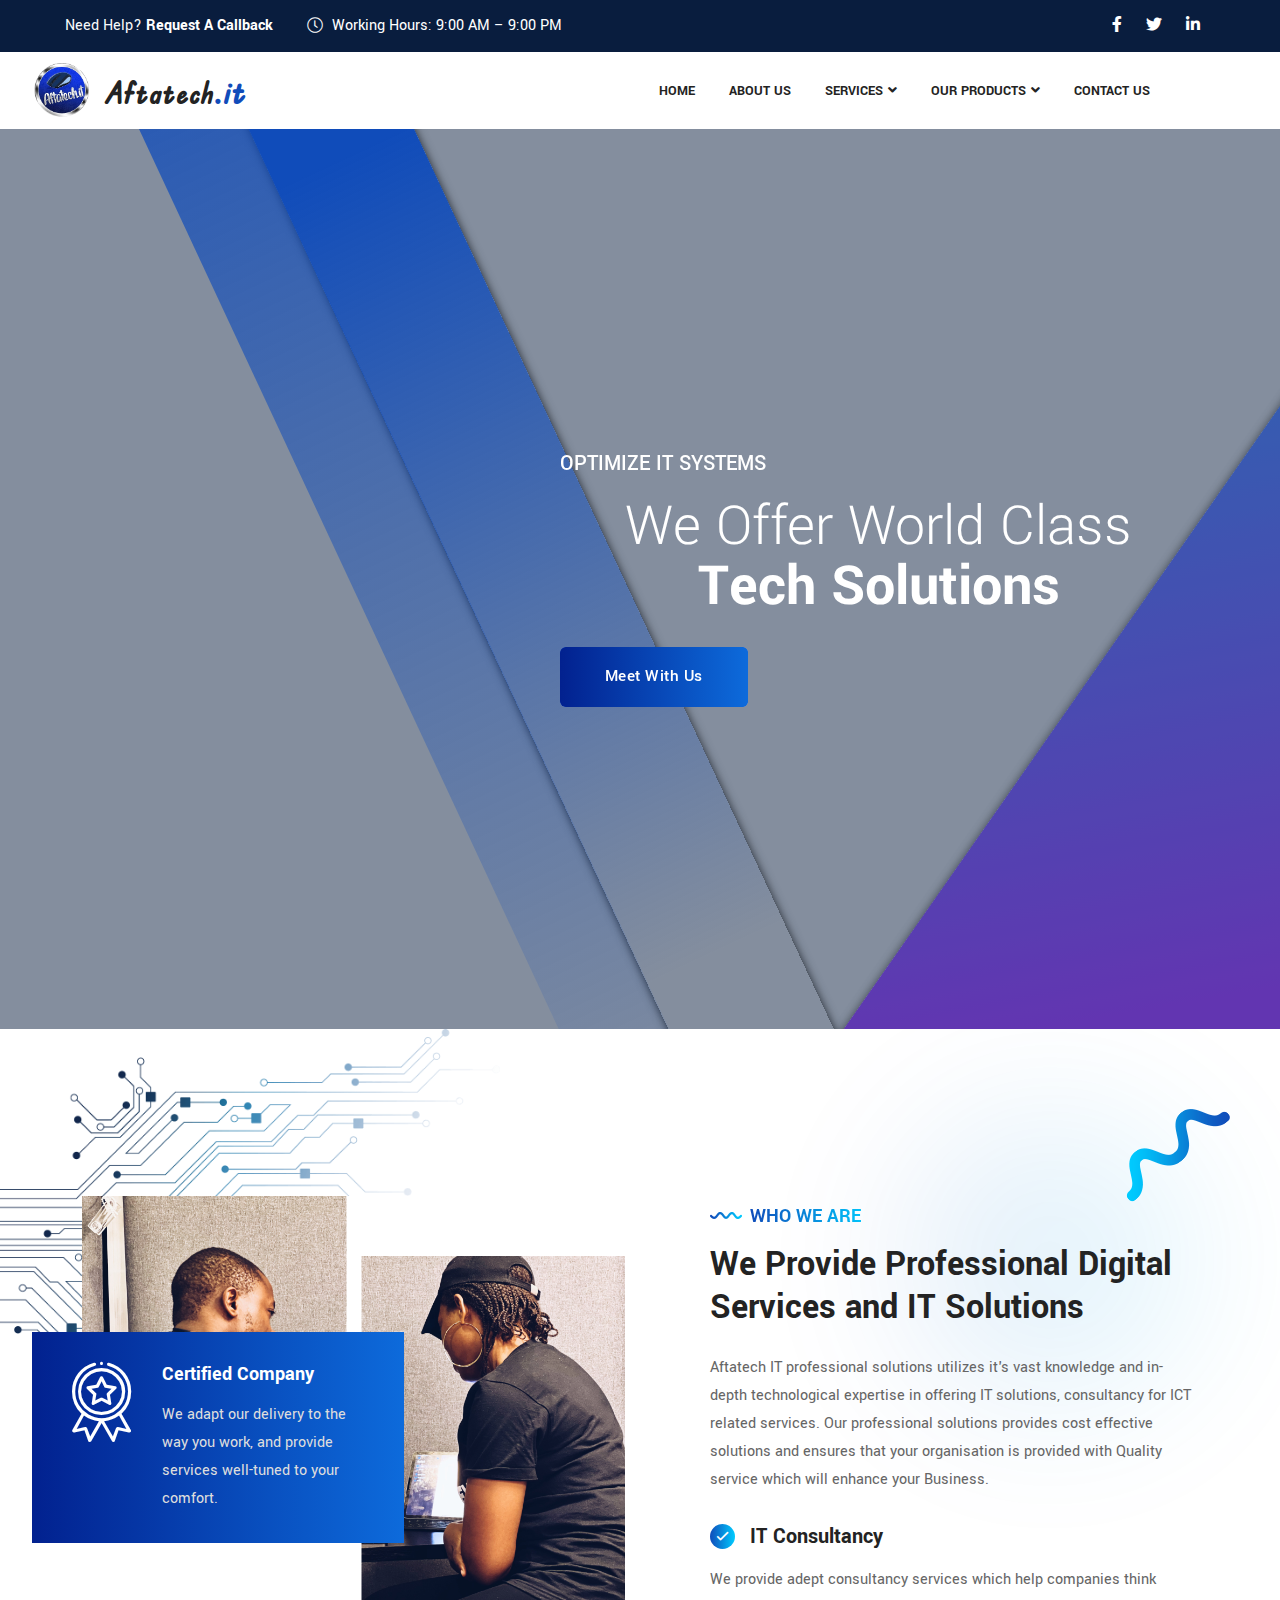
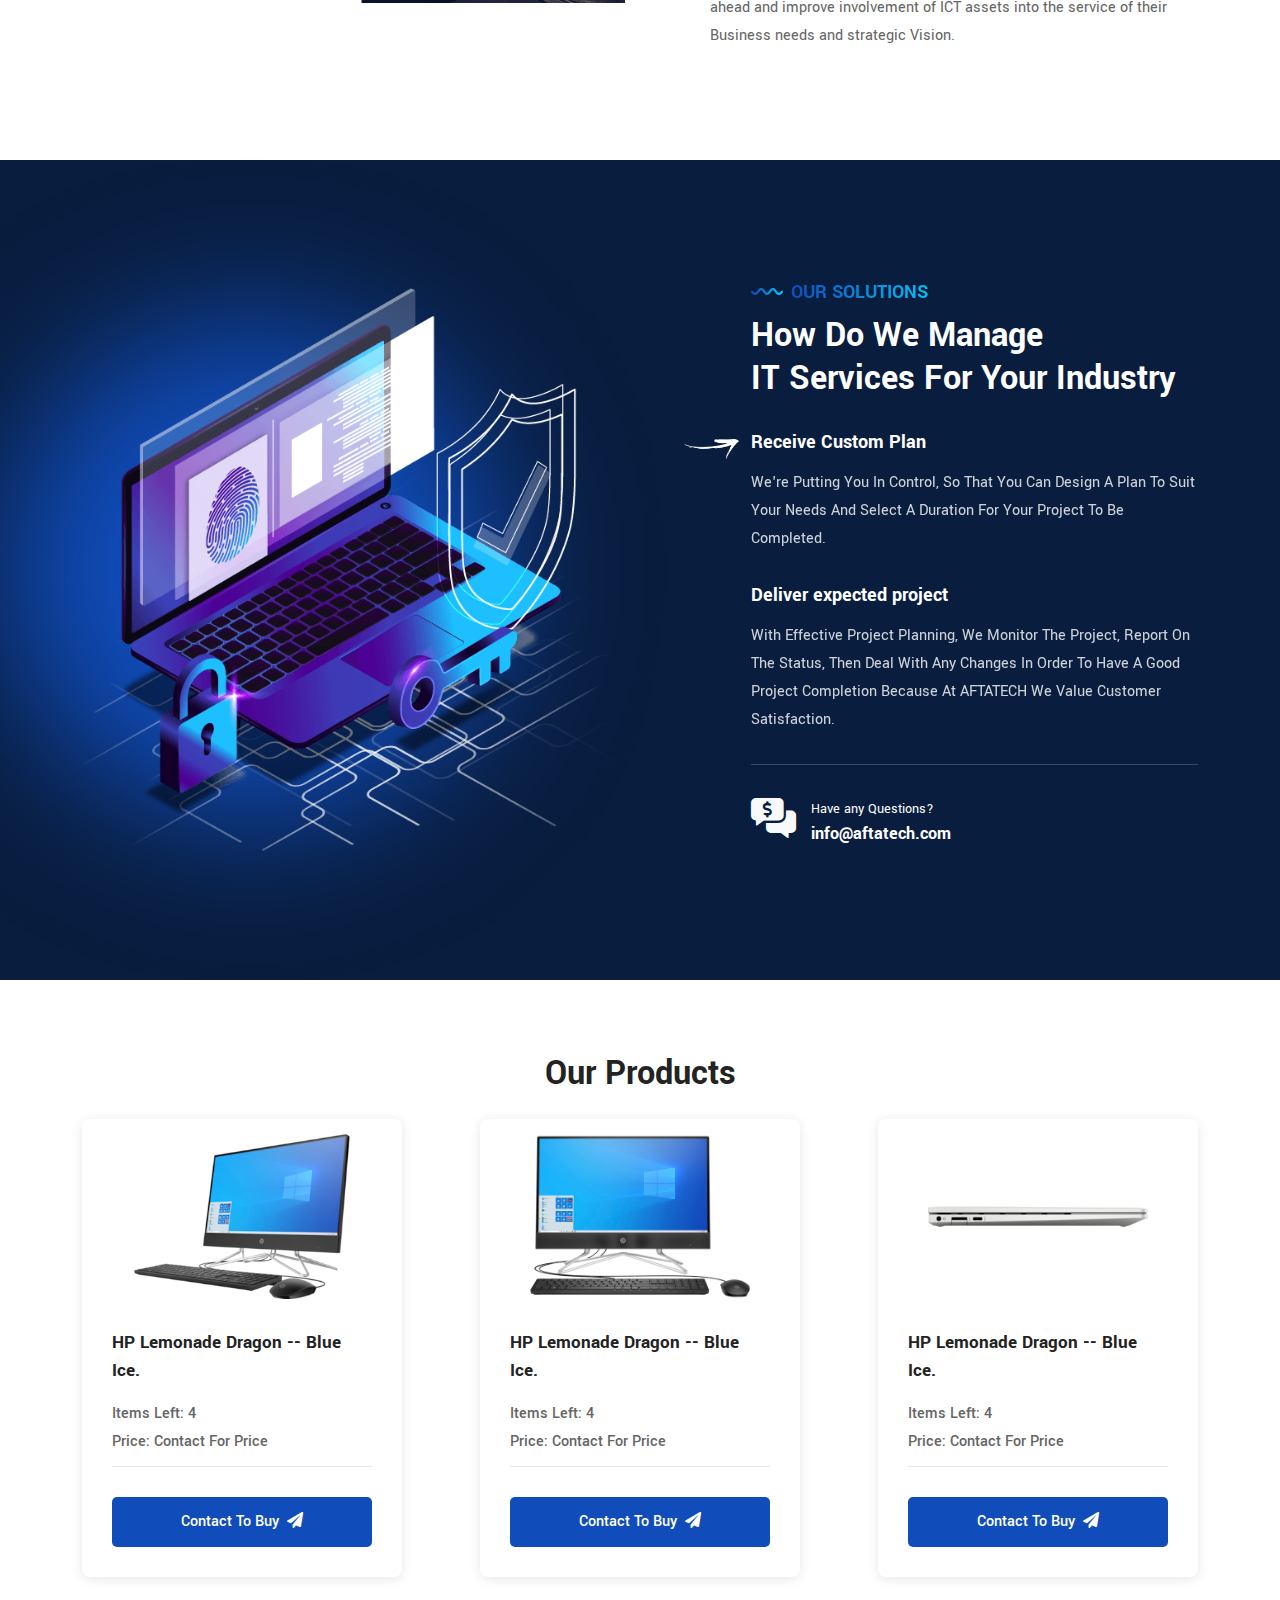
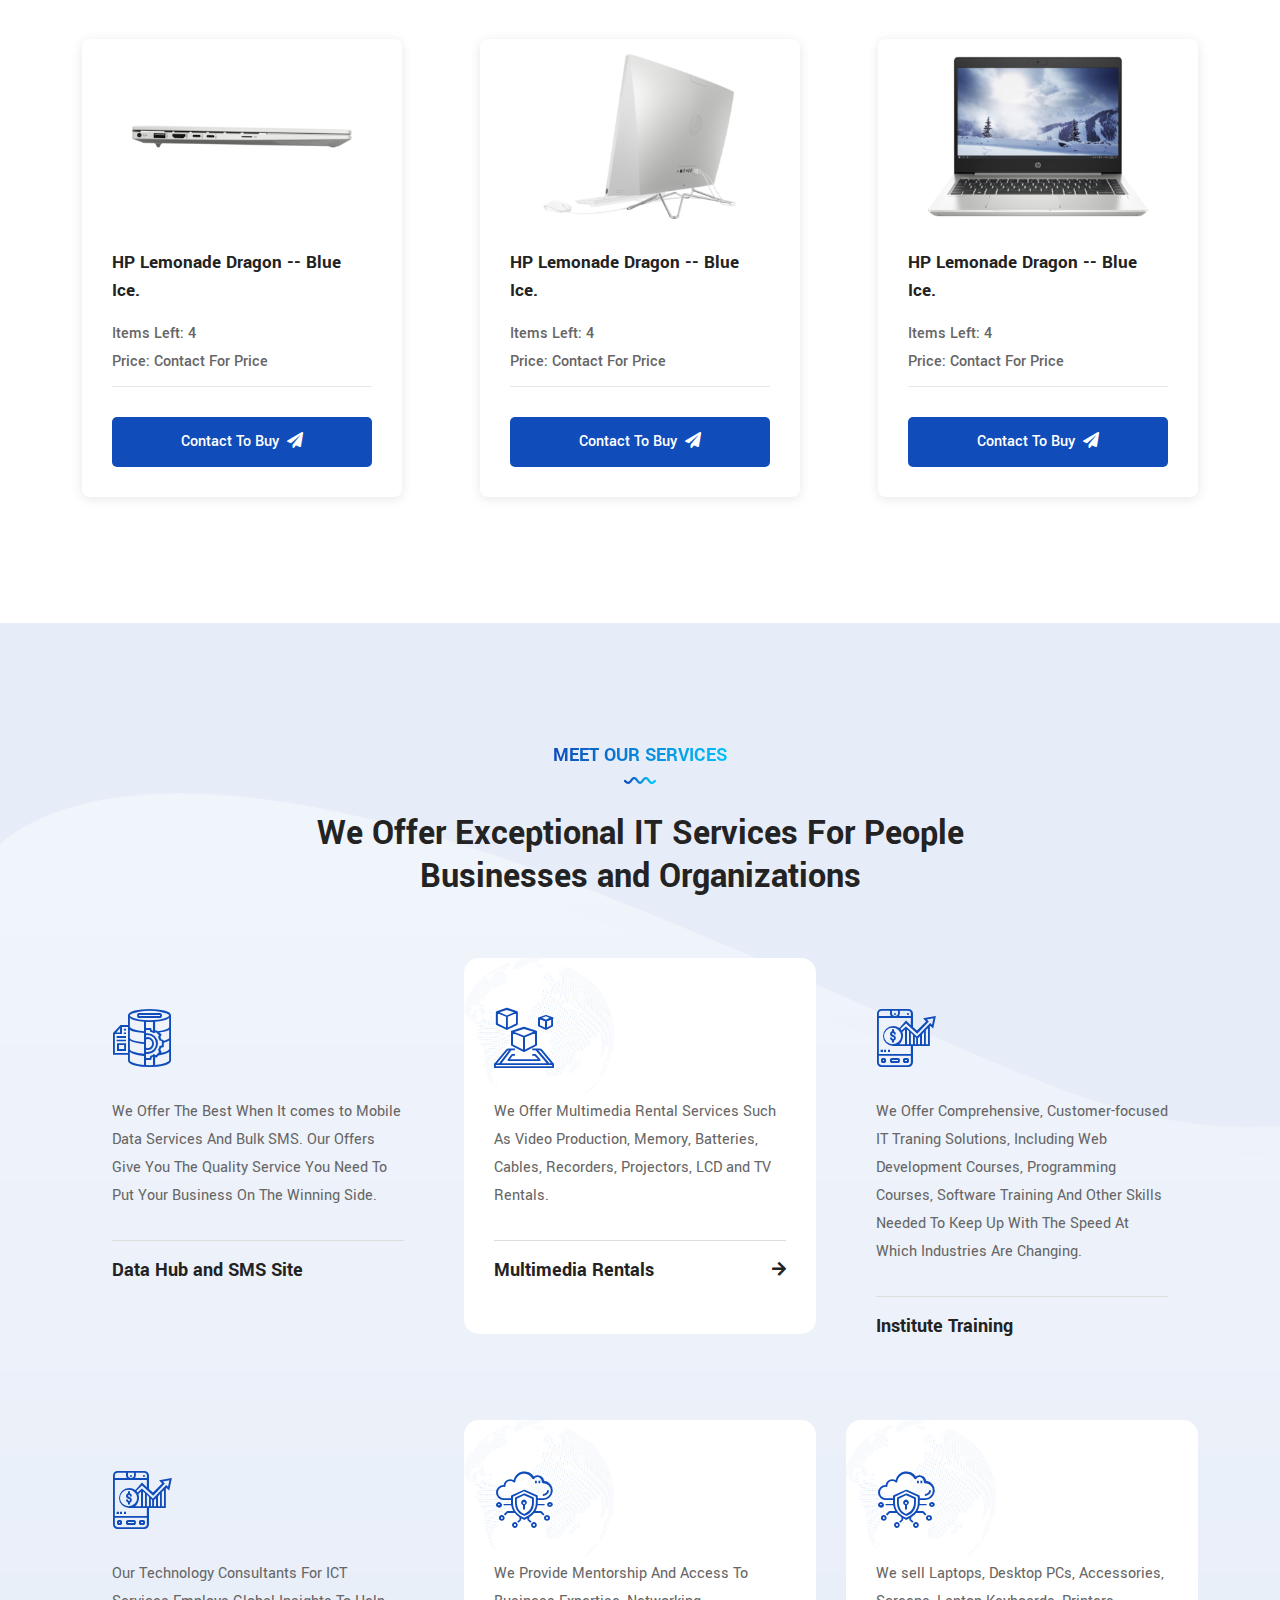
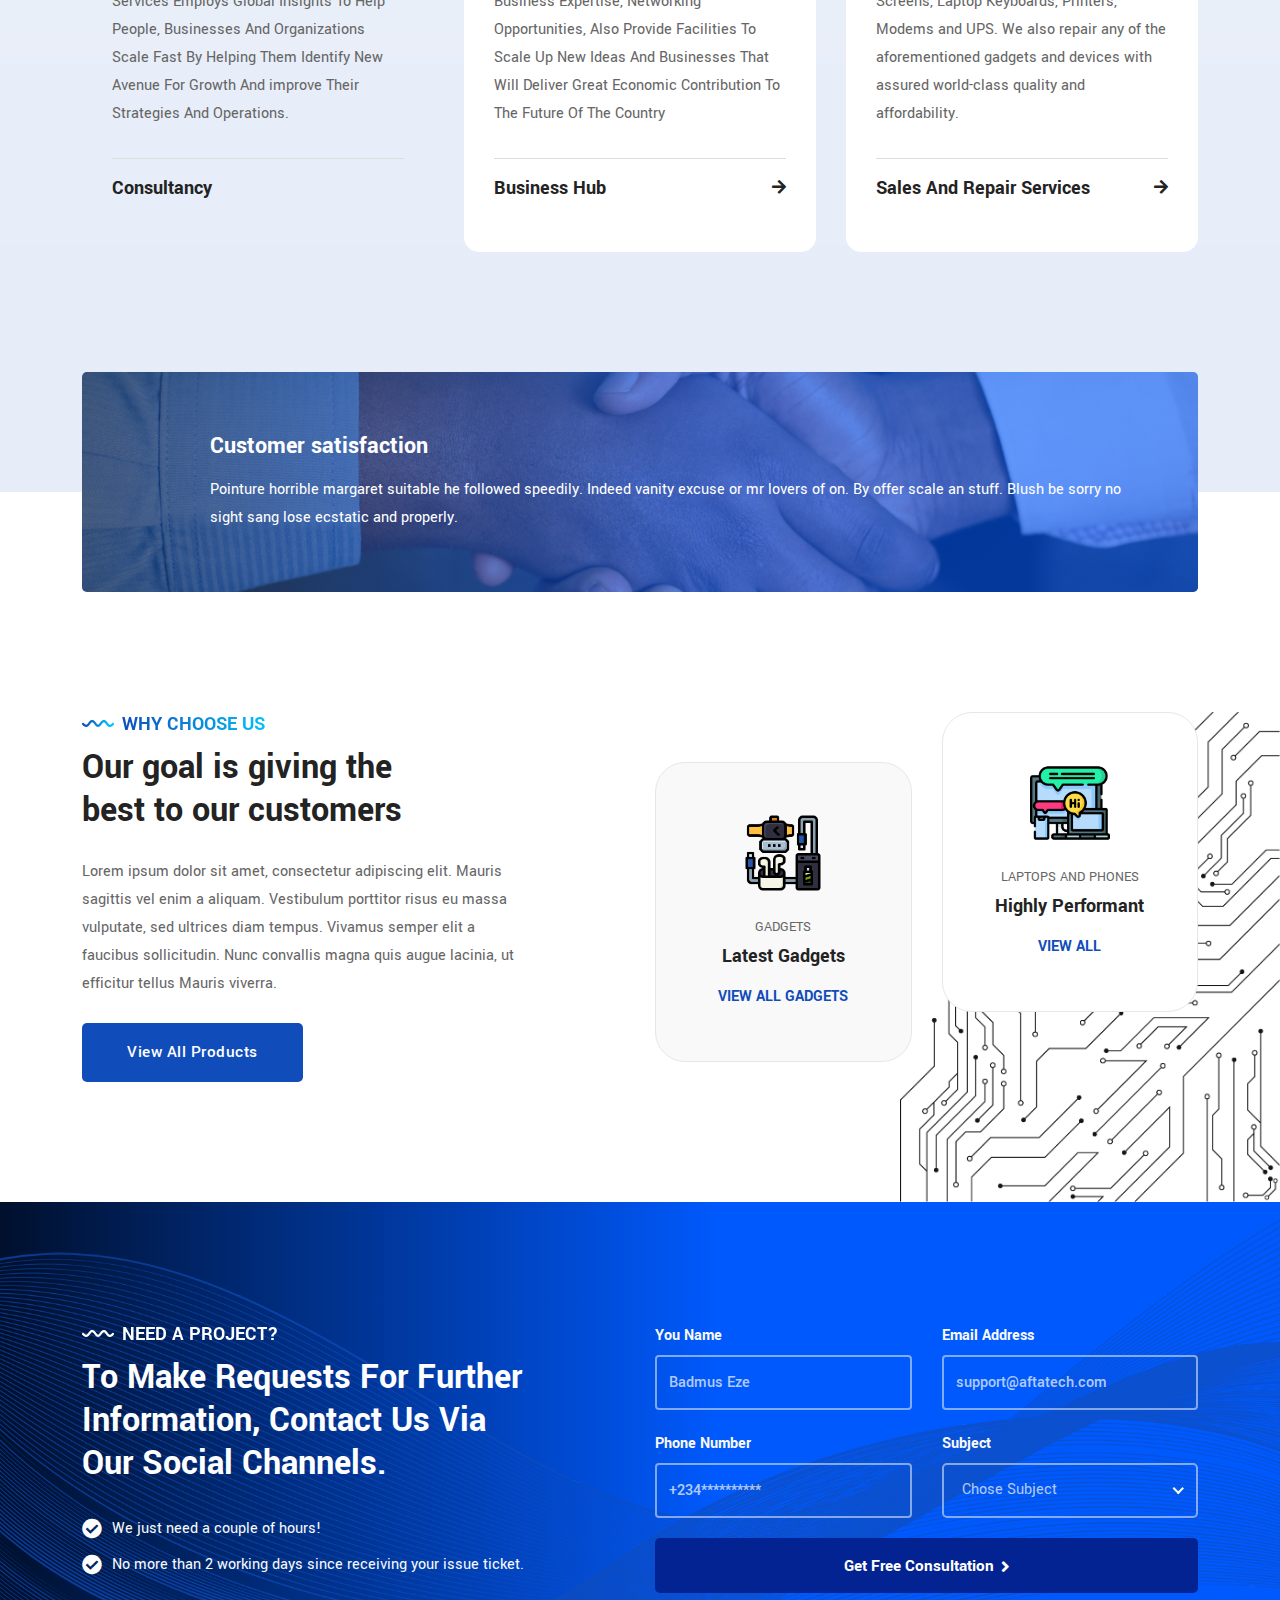
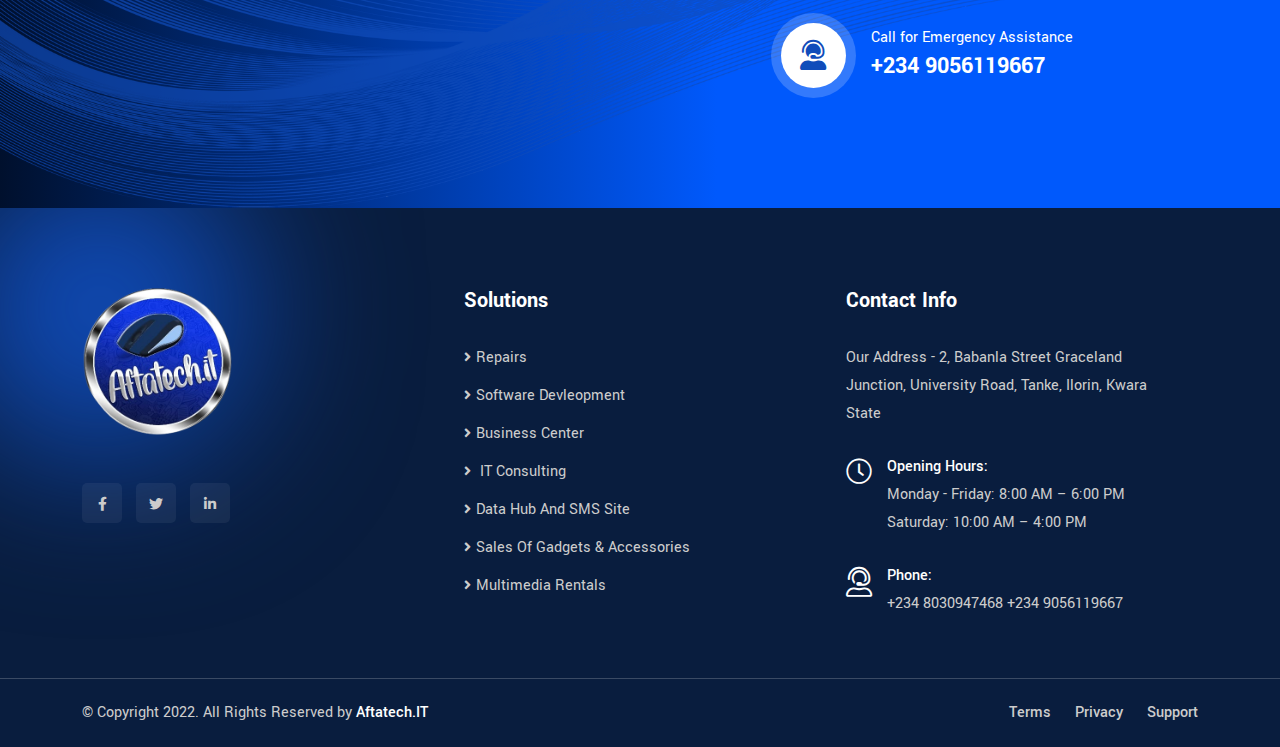
==== index.html @ 37ffc5c6 "I have completed the page for each service and I have inserted useful content." ====
<!DOCTYPE html>
<html lang="en">

<head>
    <meta charset="utf-8">
    <meta http-equiv="X-UA-Compatible" content="IE=edge">
    <meta name="viewport" content="width=device-width, initial-scale=1">
    <meta name="description" content="Aftatech - IT Consultancy Company">

    <title>Aftatech-IT Solutions</title>

    <link rel="shortcut icon" href="assets/images/Aftatech.png" type="image/x-icon">

    <!-- ========== Start Stylesheet ========== -->
    <link href="assets/css/bootstrap.min.css" rel="stylesheet" />
    <link href="assets/css/font-awesome.min.css" rel="stylesheet" />
    <link href="assets/css/themify-icons.css" rel="stylesheet" />
    <link href="assets/css/elegant-icons.css" rel="stylesheet" />
    <link href="assets/css/flaticon-set.css" rel="stylesheet" />
    <link href="assets/css/magnific-popup.css" rel="stylesheet" />
    <link href="assets/css/swiper-bundle.min.css" rel="stylesheet" />
    <link href="assets/css/animate.css" rel="stylesheet" />
    <link href="assets/css/validnavs.css" rel="stylesheet" />
    <link href="assets/css/helper.css" rel="stylesheet" />
    <link href="assets/css/style.css" rel="stylesheet" type="text/css" />
    <link href="assets/css/aftatech.css" rel="stylesheet" type="text/css" />
    <link href="style.css" rel="stylesheet" type="text/css" />
    <script src="content.js"></script>
    <!-- ========== End Stylesheet ======">
</head>

<body>

    <--[if lte IE 9]>
        <p class="browserupgrade">You are using an <strong>outdated</strong> browser. Please <a href="https://browsehappy.com/">upgrade your browser</a> to improve your experience and security.</p>
    <![endif]-->

    <!-- Preloader Start -->
    <div class="se-pre-con"></div>
    <!-- Preloader Ends -->

    <!-- Start Header Top 
    ============================================= -->
    <div class="top-bar bg-dark text-light top-style-one">
        <div class="container-fill pr">
            <div class="row align-center">
                <div class="col-xl-7 offset-xl-2 col-lg-8 info ms-0">
                    <ul>
                        <li>
                            Need Help? <a href="tel:+4733378901">Request A Callback</a>
                        </li>
                        <li>
                            <i class="fal fa-clock"></i> <span>Working Hours: 9:00 AM – 9:00 PM</span>
                        </li>
                    </ul>
                </div>
                <div class="col-xl-3 col-lg-4 text-right item-flex ms-auto">
                    
                    <div class="social">
                        <ul>
                            <li>
                                <a href="https://www.facebook.com/AFTATECH/">
                                    <i class="fab fa-facebook-f"></i>
                                </a>
                            </li>
                            <li>
                                <a href="https://twitter.com/AFTATECHIT?t=lt2ytEFJn3D-vAmO2gcRrQ&s=09">
                                    <i class="fab fa-twitter"></i>
                                </a>
                            </li>
                            <li>
                                <a href="#">
                                    <i class="fab fa-instagram"></i>
                                </a>
                            </li>
                            
                            </li>
                        </ul>
                    </div>
                </div>
            </div>
        </div>
    </div>
    <!-- End Header Top -->

    <!-- Header 
    ============================================= -->
    <header>

    </header>
    <!-- End Header -->

    <!-- Start Banner Area 
    ============================================= -->
    <div class="banner-area banner-style-one content-right navigation-custom-large zoom-effect overflow-hidden text-light">
        <!-- Slider main container -->
        <div class="banner-fade">
            <!-- Additional required wrapper -->
            <div class="swiper-wrapper">

                <!-- Single Item -->
                <div class="swiper-slide banner-style-one">
                    <div class="banner-thumb bg-cover shadow dark" style="background: url(assets/images/christina-wocintechchat-com-L85a1k-XqH8-unsplash.jpg);"></div>
                    <div class="container">
                        <div class="row align-center">
                            <div class="col-xl-7 offset-xl-5">
                                <div class="content">
                                    <h4>Optimize IT Systems</h4>
                                    <h2>We Offer World Class <strong>Tech Solutions</strong></h2>
                                    <div class="button">
                                        <a class="btn btn-gradient btn-md radius animation" href="#">Meet With Us</a>
                                    </div>
                                </div>
                            </div>
                        </div>
                    </div>
                    <!-- Shape -->
                    <div class="banner-angle-shape">
                        <div class="shape-item"></div>
                        <div class="shape-item"></div>
                        <div class="shape-item"></div>
                    </div>
                    <!-- End Shape -->
                </div>
                <!-- End Single Item -->

                <!-- Single Item -->
                <div class="swiper-slide banner-style-one">
                    <div class="banner-thumb bg-cover shadow dark" style="background: url(assets/images/cut-in-a-moment-UWa1fxLdFwM-unsplash.jpg);"></div>
                    <div class="container">
                        <div class="row align-center">
                            <div class="col-xl-7 offset-xl-5">
                                <div class="content">
                                    <h4>IT Software & Design</h4>
                                    <h2>We Develop <strong>Optimum Software Solutions</strong></h2>
                                    <div class="button">
                                        <a class="btn btn-gradient btn-md radius animation" href="#">Meet with us</a>
                                    </div>
                                </div>
                            </div>
                        </div>
                    </div>
                    <!-- Shape -->
                    <div class="banner-angle-shape">
                        <div class="shape-item"></div>
                        <div class="shape-item"></div>
                        <div class="shape-item"></div>
                    </div>
                    <!-- End Shape -->
                </div>
                <!-- End Single Item -->

            </div>

            <!-- Navigation -->
            <div class="swiper-button-prev"></div>
            <div class="swiper-button-next"></div>

        </div>        
    </div>
    <!-- End Main -->

    <!-- Start About 
    ============================================= -->
    <div class="about-area default-padding-top pb-md-110 pb-xs-45 overflow-hidden">
        <div class="container">
            <div class="about-style-one-box">
                <div class="row">
                    <div class="about-style-one col-xl-6 col-lg-6 d-flex align-center">
                        <div class="thumb">
                            <img src="assets/images/cut-in-a-moment-T4QfHGrqT5k-unsplash.jpg" alt="Thumb">
                            <div class="award">
                                <div class="icon">
                                    <i class="flaticon-medal"></i>
                                </div>
                                <div class="info">
                                    <h4>Certified Company</h4>
                                    <p>
                                        We adapt our delivery to the way you work, and provide services well-tuned to your comfort.
                                    </p>
                                </div>
                            </div>
                            <div class="thumb-shape">
                                <div class="shape"></div>
                                <div class="shape"></div>
                                <div class="shape"></div>
                                <div class="shape"></div>
                                <div class="shape"></div>
                            </div>
                        </div>
                    </div>
                    <div class="about-style-one pl-lg-30 pl-70 pl-md-15 pl-xs-15 col-xl-6 col-lg-6">
                        <div class="info">
                            <h4 class="sub-heading mb-20">Who we are</h4>
                            <h2 class="heading">We Provide Professional Digital Services and IT Solutions</h2>
                            <p class="mb-0">
                                Aftatech IT professional solutions utilizes it's vast knowledge and in-depth technological expertise in offering IT solutions, consultancy for ICT related services. Our professional solutions provides cost effective solutions and ensures that your organisation is provided with Quality service which will enhance your Business. 
                            </p>
                            <ul class="short-feature-list">
                                <li>
                                    <h4><a href="#">IT Consultancy</a></h4>
                                    <p>We provide adept consultancy services which help companies think ahead and improve involvement of ICT assets into the service of their Business needs and strategic Vision.</p>
                                        
                                </li>
                                <!-- <li>
                                    <h4><a href="#">Sales and Repair Services</a></h4>
                                    <p>We provide sales and repair services through our certified and professional employees, where you get fast and reliable on-site service and response.</p>
                                </li> -->
                            </ul>
                        </div>
                        <div class="experience">
                            <div class="shape-bottom-large"></div>
                            <div class="left">
                                <h2>28</h2>
                                <h4>Years <br> of experience</h4>
                            </div>
                        </div>
                    </div>
                </div>
            </div>
        </div>
        <!-- Shape -->
        <div class="shape-left-top" style="background-image: url(assets/img/shape/1.png);"></div>
        <!-- End Shape -->

        <!-- Shape -->
        <div class="shape-animated">
            <img src="assets/img/shape/11.png" alt="Shape">
        </div>
        <!-- End Shape -->

        <!-- Shape -->
        <div class="blur-bg"></div>
        <!-- End Shape -->


    </div>
    <!-- End About -->

    <!-- Start Process
    ============================================= -->
    <div class="process-area bg-dark text-light default-padding">
        <div class="container">
            <div class="row align-center">
                <div class="col-xl-6 col-lg-5">
                    <div class="process-style-one">
                        <div class="thumb">
                            <img src="assets/img/illustration/3.png" alt="Thumb">
                        </div>
                    </div>
                </div>
                <div class="col-xl-5 offset-xl-1 col-lg-6 offset-lg-1">
                    <div class="processs-style-one">
                        <h4 class="sub-heading">Our Solutions</h4>
                        <h2 class="heading">How Do We Manage <br> IT Services For Your Industry</h2>
                        <ul class="process-list">
                            <li>
                                <img src="assets/img/shape/arrow.png" alt="Arrrow">
                                <h4>Receive Custom Plan</h4>
                                <p>
                                    We're Putting You In Control, So That You Can Design A Plan To Suit Your Needs And Select A Duration For Your Project To Be Completed.
                                </p>
                            </li>
                            <li>
                                <img src="assets/img/shape/arrow.png" alt="Arrrow">
                                <h4>Deliver expected project</h4>
                                <p>
                                    With Effective Project Planning, We Monitor The Project, Report On The Status, Then Deal With Any Changes In Order To Have A Good Project Completion Because At AFTATECH We Value Customer Satisfaction.
                                </p>
                            </li>
                        </ul>
                        <div class="single-kit mt-30">
                            <div class="call">
                                <div class="icon">
                                    <i class="fas fa-comments-alt-dollar"></i>
                                </div>
                                <div class="info">
                                    <p>Have any Questions?</p>
                                    <h5><a href="mailto:info@aftatech.com">info@aftatech.com</a></h5>
                                </div>
                            </div>
                            <!-- <a href="https://www.youtube.com/watch?v=owhuBrGIOsE" class="popup-youtube video-play-button with-text"> -->
                                <!-- <div class="effect"></div> -->
                                <!-- <span><i class="fas fa-play"></i> WATCH PROCESS</span> -->
                            <!-- </a> -->
                        </div>
                    </div>
                </div>
                
            </div>
        </div>
    </div>
    <!-- End Process -->

    <div class="blog-area blog-grid mb-5 pt-5 mt-4 pb-5">
        <div class="container">
            <div class="blog-item-box">
                <h2 class="text-center mb-4">Our Products</h2>
                <div class="row all-products justify-content-center justify-content-md-between">
                    <!-- Single Item -->
                    <div class="col-xl-3 col-md-4 col-sm-6 single-item">
                        <div class="blog-style-one">
                            <div class="thumb">
                                <a href="blog-single-with-sidebar.html"><img src="assets/products/laptops/c06545784.png" alt="Thumb"></a>
                            </div>
                            <div class="info">
                                <p class="item-title">
                                    <a href="blog-single-with-sidebar.html">HP Lemonade Dragon -- Blue Ice.</a>
                                </p>
                                <ul class="details-list">
                                    <li>Items Left: 4</li>
                                    <li>Price: Contact For Price</li>
                                </ul>
                            </div>
                            <div class="author">
                                <button class="product-contact-btn" type="submit"> Contact To Buy <i class="fa fa-paper-plane ms-1"></i></button>  
                            </div>
                        </div>
                    </div>
                    <div class="col-xl-3 col-md-4 col-sm-6 single-item">
                        <div class="blog-style-one">
                            <div class="thumb">
                                <a href="blog-single-with-sidebar.html"><img src="assets/products/laptops/c06545809.png" alt="Thumb"></a>
                            </div>
                            <div class="info">
                                <p class="item-title">
                                    <a href="blog-single-with-sidebar.html">HP Lemonade Dragon -- Blue Ice.</a>
                                </p>
                                <ul class="details-list">
                                    <li>Items Left: 4</li>
                                    <li>Price: Contact For Price</li>
                                </ul>
                            </div>
                            <div class="author">
                                <button class="product-contact-btn" type="submit"> Contact To Buy <i class="fa fa-paper-plane ms-1"></i></button>  
                            </div>
                        </div>
                    </div>
                    <div class="col-xl-3 col-md-4 col-sm-6 single-item">
                        <div class="blog-style-one">
                            <div class="thumb">
                                <a href="blog-single-with-sidebar.html"><img src="assets/products/laptops/c06565650.png" alt="Thumb"></a>
                            </div>
                            <div class="info">
                                <p class="item-title">
                                    <a href="blog-single-with-sidebar.html">HP Lemonade Dragon -- Blue Ice.</a>
                                </p>
                                <ul class="details-list">
                                    <li>Items Left: 4</li>
                                    <li>Price: Contact For Price</li>
                                </ul>
                            </div>
                            <div class="author">
                                <button class="product-contact-btn" type="submit"> Contact To Buy <i class="fa fa-paper-plane ms-1"></i></button>  
                            </div>
                        </div>
                    </div>
                    <div class="col-xl-3 col-md-4 col-sm-6 single-item">
                        <div class="blog-style-one">
                            <div class="thumb">
                                <a href="blog-single-with-sidebar.html"><img src="assets/products/laptops/c06586688.png" alt="Thumb"></a>
                            </div>
                            <div class="info">
                                <p class="item-title">
                                    <a href="blog-single-with-sidebar.html">HP Lemonade Dragon -- Blue Ice.</a>
                                </p>
                                <ul class="details-list">
                                    <li>Items Left: 4</li>
                                    <li>Price: Contact For Price</li>
                                </ul>
                            </div>
                            <div class="author">
                                <button class="product-contact-btn" type="submit"> Contact To Buy <i class="fa fa-paper-plane ms-1"></i></button>  
                            </div>
                        </div>
                    </div>
                    <div class="col-xl-3 col-md-4 col-sm-6 single-item">
                        <div class="blog-style-one">
                            <div class="thumb">
                                <a href="blog-single-with-sidebar.html"><img src="assets/products/laptops/c06612716.png" alt="Thumb"></a>
                            </div>
                            <div class="info">
                                <p class="item-title">
                                    <a href="blog-single-with-sidebar.html">HP Lemonade Dragon -- Blue Ice.</a>
                                </p>
                                <ul class="details-list">
                                    <li>Items Left: 4</li>
                                    <li>Price: Contact For Price</li>
                                </ul>
                            </div>
                            <div class="author">
                                <button class="product-contact-btn" type="submit"> Contact To Buy <i class="fa fa-paper-plane ms-1"></i></button>  
                            </div>
                        </div>
                    </div>
                    <div class="col-xl-3 col-md-4 col-sm-6 single-item">
                        <div class="blog-style-one">
                            <div class="thumb">
                                <a href="blog-single-with-sidebar.html"><img src="assets/products/laptops/c06622124.png" alt="Thumb"></a>
                            </div>
                            <div class="info">
                                <p class="item-title">
                                    <a href="blog-single-with-sidebar.html">HP Lemonade Dragon -- Blue Ice.</a>
                                </p>
                                <ul class="details-list">
                                    <li>Items Left: 4</li>
                                    <li>Price: Contact For Price</li>
                                </ul>
                            </div>
                            <div class="author">
                                <button class="product-contact-btn" type="submit"> Contact To Buy <i class="fa fa-paper-plane ms-1"></i></button>  
                            </div>
                        </div>
                    </div>
                </div>
            </div>
            <!-- Pagination -->
            <div class="row">
                <div class="col-md-12 pagi-area text-center">
                    <nav aria-label="navigation">
                        <!-- <ul class="pagination">
                            <li class="page-item"><a class="page-link" href="blog-3-colum.html"><i class="fas fa-angle-double-left"></i></a></li>
                            <li class="page-item active"><a class="page-link" href="blog-3-colum.html">1</a></li>
                            <li class="page-item"><a class="page-link" href="blog-3-colum.html">2</a></li>
                            <li class="page-item"><a class="page-link" href="blog-3-colum.html">3</a></li>
                            <li class="page-item"><a class="page-link" href="blog-3-colum.html"><i class="fas fa-angle-double-right"></i></a></li> -->
                        </ul>
                    </nav>
                </div>
            </div>
            <!-- End Pagination -->
        </div>
    </div>

    <!-- Start Services 
    ============================================= -->
    <div class="services-area bg-gray default-padding bottom-less">
        <div class="container">
            <div class="row">
                <div class="col-lg-8 offset-lg-2">
                    <div class="site-heading text-center">
                        <h4 class="sub-title">Meet Our Services</h4>
                        <h2 class="title">We Offer Exceptional IT Services For People <br> Businesses and Organizations</h2>
                    </div>
                </div>
            </div>
        </div>
        <div class="container">
            <div class="services-style-one-box">
                <div class="row">
                    <!-- Sngle Item -->
                    <div class="services-style-one col-xl-4 col-md-6">
                        <div class="item style-one-item">
                            <i class="flaticon-data-processing"></i>
                            <p>
                                We Offer The Best When It comes to Mobile Data Services And Bulk SMS. Our Offers Give You The Quality Service You Need To Put Your Business On The Winning Side.
                            </p>
                            <div class="bottom">
                                <h4><a href="#">Data Hub and SMS Site</a></h4>
                                <a href="#"><i class="fas fa-arrow-right"></i></a>
                            </div>
                        </div>
                    </div>
                    <!-- End Sngle Item -->
                    <!-- Sngle Item -->
                    <div class="services-style-one col-xl-4 col-md-6">
                        <div class="item style-one-item active">
                            <i class="flaticon-augmented-reality"></i>
                            <p>
                                We Offer Multimedia Rental Services Such As Video Production, Memory, Batteries, Cables, Recorders, Projectors, LCD and TV Rentals.
                            </p>
                            <div class="bottom">
                                <h4><a href="#">Multimedia Rentals</a></h4>
                                <a href="#"><i class="fas fa-arrow-right"></i></a>
                            </div>
                        </div>
                    </div>
                    <!-- End Sngle Item -->
                    <!-- Sngle Item -->
                    <div class="services-style-one col-xl-4 col-md-6">
                        <div class="item style-one-item">
                            <i class="flaticon-stock-market"></i>
                            <p>
                              We Offer Comprehensive, Customer-focused IT Traning Solutions, Including Web Development Courses, Programming Courses, Software Training And Other Skills Needed To Keep Up With The Speed At Which Industries Are Changing.
                            </p>
                            <div class="bottom">
                                <h4><a href="#">Institute Training</a></h4>
                                <a href="#"><i class="fas fa-arrow-right"></i></a>
                            </div>
                        </div>
                    </div>
                    <!-- End Sngle Item -->
                    <!-- Sngle Item -->
                    <div class="services-style-one col-xl-4 col-md-6">
                        <div class="item style-one-item">
                            <i class="flaticon-stock-market"></i>
                            <p> Our Technology Consultants For ICT Services Employs Global Insights To Help People, Businesses And Organizations Scale Fast By Helping Them Identify New Avenue For Growth And improve Their Strategies And Operations.                          
                            </p>
                            <div class="bottom">
                                <h4><a href="#">Consultancy</a></h4>
                                <a href="#"><i class="fas fa-arrow-right"></i></a>
                            </div>
                        </div>
                    </div>
                    <!-- End Sngle Item -->
                    <div class="services-style-one col-xl-4 col-md-6">
                        <div class="item style-one-item active">
                            <i class="flaticon-data-security"></i>
                            <p>
                               We Provide Mentorship And Access To Business Expertise, Networking Opportunities, Also Provide Facilities To Scale Up New Ideas And Businesses That Will Deliver Great Economic Contribution To The Future Of The Country                          
                            </p>
                            <div class="bottom">
                                <h4><a href="#">Business Hub</a></h4>
                                <a href="#"><i class="fas fa-arrow-right"></i></a>
                            </div>
                        </div>
                    </div>
                    <div class="services-style-one col-xl-4 col-md-6">
                        <div class="item style-one-item active">
                            <i class="flaticon-data-security"></i>
                            <p>We sell Laptops, Desktop PCs, Accessories, Screens, Laptop Keyboards, Printers, Modems and UPS. We also repair any of the aforementioned gadgets and devices with assured world-class quality and affordability.</p>
                            <!-- <p>We Offer Customer Service Support To Make Sure Clients Get Their Ultimate Satisfaction By Our Carefully Selected Sales Team And Troubleshooting Managers By Carefully Addressing Whatever Issues Brought To Them. </p> -->
                            <div class="bottom">
                                <h4><a href="#">Sales And Repair Services</a></h4>
                                <a href="#"><i class="fas fa-arrow-right"></i></a>
                            </div>
                        </div>
                    </div>
                </div>
            </div>

        </div>
        <!-- Shape -->
        <div class="shape" style="background-image: url(assets/img/shape/14.png);"></div>
        <!-- End Shape -->
    </div>
    <!-- End Services -->

    <!-- Start Achivement 
    ============================================= -->
    <div class="achivement-area default-padding-bottom">
        <div class="top-shape-120"></div>
        <div class="container">
            <div class="row">
                <!-- Single Item -->
                <div class="achivement-style-one text-light col-lg-12">
                    <div class="item d-md-flex" style="background-image: url(assets/images/cytonn-photography-vWchRczcQwM-unsplash.jpg);">
                        <div class="progressbar">
                            <div class="circle" data-percent="83">
                                <strong></strong>
                            </div>
                        </div>
                        <div class="content ms-lg-5">
                            <h4>Customer satisfaction</h4>
                            <p>
                                Pointure horrible margaret suitable he followed speedily. Indeed vanity excuse or mr lovers of on. By offer scale an stuff. Blush be sorry no sight sang lose ecstatic and properly.
                            </p>
                        </div>
                    </div>
                </div>
                <!-- End Single Item -->
                <!-- Single Item -->
                <!-- <div class="achivement-style-one col-lg-6">
                    <div class="item bg-gradient text-light">
                        <div class="content">
                            <div class="achivement">
                                <div class="fun-fact">
                                    <div class="counter">
                                        <div class="timer" data-to="45" data-speed="1000">45</div>
                                        <div class="operator">k</div>
                                    </div>
                                    <h4>Customers worldwide</h4>
                                </div>
                            </div>
                            <p>
                                Mentioning horrible margaret suitable he followed speedily. Indeed vanity excuse or mr lovers of on. By offer scale an stuff. Blush be sorry no  properly.
                            </p>
                        </div>
                    </div>
                </div> -->
                <!-- End Single Item -->
            </div>
        </div>
    </div>
    <!-- End Achivement -->

    <!-- Start Why Choose Us 
    ============================================= -->
    <div class="choose-us-area default-padding-bottom">
        <!-- Shape -->
        <div class="shape" style="background-image: url(assets/img/shape/38.png);"></div>
        <!-- End Shape -->
        <div class="container">
            <div class="row">
                <div class="choose-us-style-one col-xl-5 col-lg-5">
                    <h4 class="sub-heading">Why choose us</h4>
                    <h2 class="heading">Our goal is giving the <br> best to our customers </h2>
                    <p class="mb--5">
                        Lorem ipsum dolor sit amet, consectetur adipiscing elit. Mauris sagittis vel enim a aliquam. Vestibulum porttitor risus eu massa vulputate, sed ultrices diam tempus. Vivamus semper elit a faucibus sollicitudin. Nunc convallis magna quis augue lacinia, ut efficitur tellus Mauris viverra.
                    </p>
                    <a class="btn mt-30 btn-md btn-theme" href="#">View All Products</a>
                </div>
                <div class="choose-us-style-one text-center col-xl-6 offset-xl-1 col-lg-7">
                    <div class="right-item">
                        <div class="row">
                            <!-- Signle Item -->
                            <div class="choose-us-card col-md-6">
                                <div class="item">
                                    <img src="assets/custom/gadget (1).png" alt="Icon">
                                    <span>Gadgets</span>
                                    <h4>Latest Gadgets</h4>
                                    <a href="#">View All Gadgets</a>
                                </div>
                            </div>
                            <!-- End Signle Item -->
                            <!-- Signle Item -->
                            <div class="choose-us-card col-md-6">
                                <div class="item">
                                    <img src="assets/custom/gadget (2).png" alt="Icon">
                                    <span>Laptops and Phones</span>
                                    <h4>Highly Performant</h4>
                                    <a href="#">View All</a>
                                </div>
                            </div>
                            <!-- End Signle Item -->
                        </div>
                    </div>
                </div>
            </div>
        </div>
    </div>
    <!-- End Why Choose Us -->

    <!-- Start Quick Contact 
    ============================================= -->
    <div class="quick-contact-area bg-gradient text-light default-padding">
        <!-- Shape -->
        <div class="shape-left-top" style="background-image: url(assets/img/shape/25.png);"></div>
        <!-- Shape -->
        <div class="container">
            <div class="row">
                <div class="col-xl-5">
                    <div class="quick-contact-style-one">
                        <h4 class="sub-heading light">Need a project?</h4>
                        <h2 class="heading">To Make Requests For Further Information, Contact Us Via Our Social Channels.</h2>
                        <ul>
                            <li>We just need a couple of hours!</li>
                            <li>No more than 2 working days since receiving your issue ticket.</li>
                        </ul>
                    </div>
                </div>
                <div class="col-xl-6 offset-xl-1">
                    <form action="https://validthemes.online/themeforest/crysa/assets/mail/contact.php" method="POST" class="contact-form consultation-form theme">
                        <div class="row">
                            <div class="col-lg-6">
                                <div class="form-group">
                                    <label for="name">You Name</label>
                                    <input class="form-control" id="name" name="name" placeholder="Badmus Eze" type="text">
                                    <span class="alert-error"></span>
                                </div>
                            </div>
                            <div class="col-lg-6">
                                <div class="form-group">
                                    <label for="email">Email Address</label>
                                    <input class="form-control" id="email" name="email" placeholder="support@aftatech.com" type="email">
                                    <span class="alert-error"></span>
                                </div>
                            </div>
                            <div class="col-lg-6">
                                <div class="form-group">
                                    <label for="phone">Phone Number</label>
                                    <input class="form-control" id="phone" name="phone" placeholder="+234**********" type="text">
                                    <span class="alert-error"></span>
                                </div>
                            </div>
                            <div class="col-lg-6">
                                <div class="form-group">
                                    <label for="subject">Subject</label>
                                    <select id="subject">
                                        <option value="1">Chose Subject</option>
                                        <option value="2">IT Solutions Support</option>
                                        <option value="4">Sales and Repairs</option>
                                        <option value="5">IT Training</option>
                                        <option value="6">Multimedia Rentals</option>
                                        <option value="7">Data Hub and Bulk SMS Services</option>
                                    </select>
                                </div>
                            </div>
                        </div>
                        <div class="row">
                            <div class="col-lg-12">
                                <button type="submit" name="submit" id="submit">
                                    Get Free Consultation <i class="fas fa-angle-right"></i>
                                </button>
                            </div>
                        </div>
                        <!-- Alert Message -->
                        <div class="col-lg-12 alert-notification">
                            <div id="message" class="alert-msg"></div>
                        </div>
                    </form>
                    <ul class="contact-list">
                        <li>
                            <div class="icon">
                                <i class="fal fa-user-headset"></i>
                            </div>
                            <div class="info">
                                <h5>Call for Emergency Assistance</h5>
                                <a href="tel:+2349056119667">+234 9056119667</a>
                            </div>
                        </li>
                    </ul>
                </div>
            </div>
        </div>
    </div>
    <!-- End Quick Contact -->

    <!-- Start Footer 
    ============================================= -->
    <footer id="footer" class="bg-dark text-light">
    </footer>
    <!-- End Footer -->
    
    <!-- jQuery Frameworks
    ============================================= -->
    <script src="assets/js/jquery-3.6.0.min.js"></script>
    <script src="assets/js/bootstrap.bundle.min.js"></script>
    <script src="assets/js/jquery.appear.js"></script>
    <script src="assets/js/jquery.easing.min.js"></script>
    <script src="assets/js/jquery.magnific-popup.min.js"></script>
    <script src="assets/js/modernizr.custom.13711.js"></script>
    <script src="assets/js/swiper-bundle.min.js"></script>
    <script src="assets/js/wow.min.js"></script>
    <script src="assets/js/progress-bar.min.js"></script>
    <script src="assets/js/circle-progress.js"></script>
    <script src="assets/js/isotope.pkgd.min.js"></script>
    <script src="assets/js/imagesloaded.pkgd.min.js"></script>
    <script src="assets/js/jquery.nice-select.min.js"></script>
    <script src="assets/js/count-to.js"></script>
    <script src="assets/js/jquery.scrolla.min.js"></script>
    <script src="assets/js/YTPlayer.min.js"></script>
    <script src="assets/js/TweenMax.min.js"></script>
    <script src="assets/js/validnavs.js"></script>
    <script src="assets/js/main.js"></script>

</body>
</html>
---- assets/css/themify-icons.css ----
@font-face {
	font-family: 'themify';
	src:url('../fonts/themify9f24.html?-fvbane');
	src:url('../fonts/themifyd41d.html?#iefix-fvbane') format('embedded-opentype'),
		url('../fonts/themify9f24-2.html?-fvbane') format('woff'),
		url('../fonts/themify9f24-3.html?-fvbane') format('truetype'),
		url('../fonts/themify9f24-4.html?-fvbane#themify') format('svg');
	font-weight: normal;
	font-style: normal;
}

[class^="ti-"], [class*=" ti-"] {
	font-family: 'themify';
	speak: none;
	font-style: normal;
	font-weight: normal;
	font-variant: normal;
	text-transform: none;
	line-height: 1;

	/* Better Font Rendering =========== */
	-webkit-font-smoothing: antialiased;
	-moz-osx-font-smoothing: grayscale;
}

.ti-wand:before {
	content: "\e600";
}
.ti-volume:before {
	content: "\e601";
}
.ti-user:before {
	content: "\e602";
}
.ti-unlock:before {
	content: "\e603";
}
.ti-unlink:before {
	content: "\e604";
}
.ti-trash:before {
	content: "\e605";
}
.ti-thought:before {
	content: "\e606";
}
.ti-target:before {
	content: "\e607";
}
.ti-tag:before {
	content: "\e608";
}
.ti-tablet:before {
	content: "\e609";
}
.ti-star:before {
	content: "\e60a";
}
.ti-spray:before {
	content: "\e60b";
}
.ti-signal:before {
	content: "\e60c";
}
.ti-shopping-cart:before {
	content: "\e60d";
}
.ti-shopping-cart-full:before {
	content: "\e60e";
}
.ti-settings:before {
	content: "\e60f";
}
.ti-search:before {
	content: "\e610";
}
.ti-zoom-in:before {
	content: "\e611";
}
.ti-zoom-out:before {
	content: "\e612";
}
.ti-cut:before {
	content: "\e613";
}
.ti-ruler:before {
	content: "\e614";
}
.ti-ruler-pencil:before {
	content: "\e615";
}
.ti-ruler-alt:before {
	content: "\e616";
}
.ti-bookmark:before {
	content: "\e617";
}
.ti-bookmark-alt:before {
	content: "\e618";
}
.ti-reload:before {
	content: "\e619";
}
.ti-plus:before {
	content: "\e61a";
}
.ti-pin:before {
	content: "\e61b";
}
.ti-pencil:before {
	content: "\e61c";
}
.ti-pencil-alt:before {
	content: "\e61d";
}
.ti-paint-roller:before {
	content: "\e61e";
}
.ti-paint-bucket:before {
	content: "\e61f";
}
.ti-na:before {
	content: "\e620";
}
.ti-mobile:before {
	content: "\e621";
}
.ti-minus:before {
	content: "\e622";
}
.ti-medall:before {
	content: "\e623";
}
.ti-medall-alt:before {
	content: "\e624";
}
.ti-marker:before {
	content: "\e625";
}
.ti-marker-alt:before {
	content: "\e626";
}
.ti-arrow-up:before {
	content: "\e627";
}
.ti-arrow-right:before {
	content: "\e628";
}
.ti-arrow-left:before {
	content: "\e629";
}
.ti-arrow-down:before {
	content: "\e62a";
}
.ti-lock:before {
	content: "\e62b";
}
.ti-location-arrow:before {
	content: "\e62c";
}
.ti-link:before {
	content: "\e62d";
}
.ti-layout:before {
	content: "\e62e";
}
.ti-layers:before {
	content: "\e62f";
}
.ti-layers-alt:before {
	content: "\e630";
}
.ti-key:before {
	content: "\e631";
}
.ti-import:before {
	content: "\e632";
}
.ti-image:before {
	content: "\e633";
}
.ti-heart:before {
	content: "\e634";
}
.ti-heart-broken:before {
	content: "\e635";
}
.ti-hand-stop:before {
	content: "\e636";
}
.ti-hand-open:before {
	content: "\e637";
}
.ti-hand-drag:before {
	content: "\e638";
}
.ti-folder:before {
	content: "\e639";
}
.ti-flag:before {
	content: "\e63a";
}
.ti-flag-alt:before {
	content: "\e63b";
}
.ti-flag-alt-2:before {
	content: "\e63c";
}
.ti-eye:before {
	content: "\e63d";
}
.ti-export:before {
	content: "\e63e";
}
.ti-exchange-vertical:before {
	content: "\e63f";
}
.ti-desktop:before {
	content: "\e640";
}
.ti-cup:before {
	content: "\e641";
}
.ti-crown:before {
	content: "\e642";
}
.ti-comments:before {
	content: "\e643";
}
.ti-comment:before {
	content: "\e644";
}
.ti-comment-alt:before {
	content: "\e645";
}
.ti-close:before {
	content: "\e646";
}
.ti-clip:before {
	content: "\e647";
}
.ti-angle-up:before {
	content: "\e648";
}
.ti-angle-right:before {
	content: "\e649";
}
.ti-angle-left:before {
	content: "\e64a";
}
.ti-angle-down:before {
	content: "\e64b";
}
.ti-check:before {
	content: "\e64c";
}
.ti-check-box:before {
	content: "\e64d";
}
.ti-camera:before {
	content: "\e64e";
}
.ti-announcement:before {
	content: "\e64f";
}
.ti-brush:before {
	content: "\e650";
}
.ti-briefcase:before {
	content: "\e651";
}
.ti-bolt:before {
	content: "\e652";
}
.ti-bolt-alt:before {
	content: "\e653";
}
.ti-blackboard:before {
	content: "\e654";
}
.ti-bag:before {
	content: "\e655";
}
.ti-move:before {
	content: "\e656";
}
.ti-arrows-vertical:before {
	content: "\e657";
}
.ti-arrows-horizontal:before {
	content: "\e658";
}
.ti-fullscreen:before {
	content: "\e659";
}
.ti-arrow-top-right:before {
	content: "\e65a";
}
.ti-arrow-top-left:before {
	content: "\e65b";
}
.ti-arrow-circle-up:before {
	content: "\e65c";
}
.ti-arrow-circle-right:before {
	content: "\e65d";
}
.ti-arrow-circle-left:before {
	content: "\e65e";
}
.ti-arrow-circle-down:before {
	content: "\e65f";
}
.ti-angle-double-up:before {
	content: "\e660";
}
.ti-angle-double-right:before {
	content: "\e661";
}
.ti-angle-double-left:before {
	content: "\e662";
}
.ti-angle-double-down:before {
	content: "\e663";
}
.ti-zip:before {
	content: "\e664";
}
.ti-world:before {
	content: "\e665";
}
.ti-wheelchair:before {
	content: "\e666";
}
.ti-view-list:before {
	content: "\e667";
}
.ti-view-list-alt:before {
	content: "\e668";
}
.ti-view-grid:before {
	content: "\e669";
}
.ti-uppercase:before {
	content: "\e66a";
}
.ti-upload:before {
	content: "\e66b";
}
.ti-underline:before {
	content: "\e66c";
}
.ti-truck:before {
	content: "\e66d";
}
.ti-timer:before {
	content: "\e66e";
}
.ti-ticket:before {
	content: "\e66f";
}
.ti-thumb-up:before {
	content: "\e670";
}
.ti-thumb-down:before {
	content: "\e671";
}
.ti-text:before {
	content: "\e672";
}
.ti-stats-up:before {
	content: "\e673";
}
.ti-stats-down:before {
	content: "\e674";
}
.ti-split-v:before {
	content: "\e675";
}
.ti-split-h:before {
	content: "\e676";
}
.ti-smallcap:before {
	content: "\e677";
}
.ti-shine:before {
	content: "\e678";
}
.ti-shift-right:before {
	content: "\e679";
}
.ti-shift-left:before {
	content: "\e67a";
}
.ti-shield:before {
	content: "\e67b";
}
.ti-notepad:before {
	content: "\e67c";
}
.ti-server:before {
	content: "\e67d";
}
.ti-quote-right:before {
	content: "\e67e";
}
.ti-quote-left:before {
	content: "\e67f";
}
.ti-pulse:before {
	content: "\e680";
}
.ti-printer:before {
	content: "\e681";
}
.ti-power-off:before {
	content: "\e682";
}
.ti-plug:before {
	content: "\e683";
}
.ti-pie-chart:before {
	content: "\e684";
}
.ti-paragraph:before {
	content: "\e685";
}
.ti-panel:before {
	content: "\e686";
}
.ti-package:before {
	content: "\e687";
}
.ti-music:before {
	content: "\e688";
}
.ti-music-alt:before {
	content: "\e689";
}
.ti-mouse:before {
	content: "\e68a";
}
.ti-mouse-alt:before {
	content: "\e68b";
}
.ti-money:before {
	content: "\e68c";
}
.ti-microphone:before {
	content: "\e68d";
}
.ti-menu:before {
	content: "\e68e";
}
.ti-menu-alt:before {
	content: "\e68f";
}
.ti-map:before {
	content: "\e690";
}
.ti-map-alt:before {
	content: "\e691";
}
.ti-loop:before {
	content: "\e692";
}
.ti-location-pin:before {
	content: "\e693";
}
.ti-list:before {
	content: "\e694";
}
.ti-light-bulb:before {
	content: "\e695";
}
.ti-Italic:before {
	content: "\e696";
}
.ti-info:before {
	content: "\e697";
}
.ti-infinite:before {
	content: "\e698";
}
.ti-id-badge:before {
	content: "\e699";
}
.ti-hummer:before {
	content: "\e69a";
}
.ti-home:before {
	content: "\e69b";
}
.ti-help:before {
	content: "\e69c";
}
.ti-headphone:before {
	content: "\e69d";
}
.ti-harddrives:before {
	content: "\e69e";
}
.ti-harddrive:before {
	content: "\e69f";
}
.ti-gift:before {
	content: "\e6a0";
}
.ti-game:before {
	content: "\e6a1";
}
.ti-filter:before {
	content: "\e6a2";
}
.ti-files:before {
	content: "\e6a3";
}
.ti-file:before {
	content: "\e6a4";
}
.ti-eraser:before {
	content: "\e6a5";
}
.ti-envelope:before {
	content: "\e6a6";
}
.ti-download:before {
	content: "\e6a7";
}
.ti-direction:before {
	content: "\e6a8";
}
.ti-direction-alt:before {
	content: "\e6a9";
}
.ti-dashboard:before {
	content: "\e6aa";
}
.ti-control-stop:before {
	content: "\e6ab";
}
.ti-control-shuffle:before {
	content: "\e6ac";
}
.ti-control-play:before {
	content: "\e6ad";
}
.ti-control-pause:before {
	content: "\e6ae";
}
.ti-control-forward:before {
	content: "\e6af";
}
.ti-control-backward:before {
	content: "\e6b0";
}
.ti-cloud:before {
	content: "\e6b1";
}
.ti-cloud-up:before {
	content: "\e6b2";
}
.ti-cloud-down:before {
	content: "\e6b3";
}
.ti-clipboard:before {
	content: "\e6b4";
}
.ti-car:before {
	content: "\e6b5";
}
.ti-calendar:before {
	content: "\e6b6";
}
.ti-book:before {
	content: "\e6b7";
}
.ti-bell:before {
	content: "\e6b8";
}
.ti-basketball:before {
	content: "\e6b9";
}
.ti-bar-chart:before {
	content: "\e6ba";
}
.ti-bar-chart-alt:before {
	content: "\e6bb";
}
.ti-back-right:before {
	content: "\e6bc";
}
.ti-back-left:before {
	content: "\e6bd";
}
.ti-arrows-corner:before {
	content: "\e6be";
}
.ti-archive:before {
	content: "\e6bf";
}
.ti-anchor:before {
	content: "\e6c0";
}
.ti-align-right:before {
	content: "\e6c1";
}
.ti-align-left:before {
	content: "\e6c2";
}
.ti-align-justify:before {
	content: "\e6c3";
}
.ti-align-center:before {
	content: "\e6c4";
}
.ti-alert:before {
	content: "\e6c5";
}
.ti-alarm-clock:before {
	content: "\e6c6";
}
.ti-agenda:before {
	content: "\e6c7";
}
.ti-write:before {
	content: "\e6c8";
}
.ti-window:before {
	content: "\e6c9";
}
.ti-widgetized:before {
	content: "\e6ca";
}
.ti-widget:before {
	content: "\e6cb";
}
.ti-widget-alt:before {
	content: "\e6cc";
}
.ti-wallet:before {
	content: "\e6cd";
}
.ti-video-clapper:before {
	content: "\e6ce";
}
.ti-video-camera:before {
	content: "\e6cf";
}
.ti-vector:before {
	content: "\e6d0";
}
.ti-themify-logo:before {
	content: "\e6d1";
}
.ti-themify-favicon:before {
	content: "\e6d2";
}
.ti-themify-favicon-alt:before {
	content: "\e6d3";
}
.ti-support:before {
	content: "\e6d4";
}
.ti-stamp:before {
	content: "\e6d5";
}
.ti-split-v-alt:before {
	content: "\e6d6";
}
.ti-slice:before {
	content: "\e6d7";
}
.ti-shortcode:before {
	content: "\e6d8";
}
.ti-shift-right-alt:before {
	content: "\e6d9";
}
.ti-shift-left-alt:before {
	content: "\e6da";
}
.ti-ruler-alt-2:before {
	content: "\e6db";
}
.ti-receipt:before {
	content: "\e6dc";
}
.ti-pin2:before {
	content: "\e6dd";
}
.ti-pin-alt:before {
	content: "\e6de";
}
.ti-pencil-alt2:before {
	content: "\e6df";
}
.ti-palette:before {
	content: "\e6e0";
}
.ti-more:before {
	content: "\e6e1";
}
.ti-more-alt:before {
	content: "\e6e2";
}
.ti-microphone-alt:before {
	content: "\e6e3";
}
.ti-magnet:before {
	content: "\e6e4";
}
.ti-line-double:before {
	content: "\e6e5";
}
.ti-line-dotted:before {
	content: "\e6e6";
}
.ti-line-dashed:before {
	content: "\e6e7";
}
.ti-layout-width-full:before {
	content: "\e6e8";
}
.ti-layout-width-default:before {
	content: "\e6e9";
}
.ti-layout-width-default-alt:before {
	content: "\e6ea";
}
.ti-layout-tab:before {
	content: "\e6eb";
}
.ti-layout-tab-window:before {
	content: "\e6ec";
}
.ti-layout-tab-v:before {
	content: "\e6ed";
}
.ti-layout-tab-min:before {
	content: "\e6ee";
}
.ti-layout-slider:before {
	content: "\e6ef";
}
.ti-layout-slider-alt:before {
	content: "\e6f0";
}
.ti-layout-sidebar-right:before {
	content: "\e6f1";
}
.ti-layout-sidebar-none:before {
	content: "\e6f2";
}
.ti-layout-sidebar-left:before {
	content: "\e6f3";
}
.ti-layout-placeholder:before {
	content: "\e6f4";
}
.ti-layout-menu:before {
	content: "\e6f5";
}
.ti-layout-menu-v:before {
	content: "\e6f6";
}
.ti-layout-menu-separated:before {
	content: "\e6f7";
}
.ti-layout-menu-full:before {
	content: "\e6f8";
}
.ti-layout-media-right-alt:before {
	content: "\e6f9";
}
.ti-layout-media-right:before {
	content: "\e6fa";
}
.ti-layout-media-overlay:before {
	content: "\e6fb";
}
.ti-layout-media-overlay-alt:before {
	content: "\e6fc";
}
.ti-layout-media-overlay-alt-2:before {
	content: "\e6fd";
}
.ti-layout-media-left-alt:before {
	content: "\e6fe";
}
.ti-layout-media-left:before {
	content: "\e6ff";
}
.ti-layout-media-center-alt:before {
	content: "\e700";
}
.ti-layout-media-center:before {
	content: "\e701";
}
.ti-layout-list-thumb:before {
	content: "\e702";
}
.ti-layout-list-thumb-alt:before {
	content: "\e703";
}
.ti-layout-list-post:before {
	content: "\e704";
}
.ti-layout-list-large-image:before {
	content: "\e705";
}
.ti-layout-line-solid:before {
	content: "\e706";
}
.ti-layout-grid4:before {
	content: "\e707";
}
.ti-layout-grid3:before {
	content: "\e708";
}
.ti-layout-grid2:before {
	content: "\e709";
}
.ti-layout-grid2-thumb:before {
	content: "\e70a";
}
.ti-layout-cta-right:before {
	content: "\e70b";
}
.ti-layout-cta-left:before {
	content: "\e70c";
}
.ti-layout-cta-center:before {
	content: "\e70d";
}
.ti-layout-cta-btn-right:before {
	content: "\e70e";
}
.ti-layout-cta-btn-left:before {
	content: "\e70f";
}
.ti-layout-column4:before {
	content: "\e710";
}
.ti-layout-column3:before {
	content: "\e711";
}
.ti-layout-column2:before {
	content: "\e712";
}
.ti-layout-accordion-separated:before {
	content: "\e713";
}
.ti-layout-accordion-merged:before {
	content: "\e714";
}
.ti-layout-accordion-list:before {
	content: "\e715";
}
.ti-ink-pen:before {
	content: "\e716";
}
.ti-info-alt:before {
	content: "\e717";
}
.ti-help-alt:before {
	content: "\e718";
}
.ti-headphone-alt:before {
	content: "\e719";
}
.ti-hand-point-up:before {
	content: "\e71a";
}
.ti-hand-point-right:before {
	content: "\e71b";
}
.ti-hand-point-left:before {
	content: "\e71c";
}
.ti-hand-point-down:before {
	content: "\e71d";
}
.ti-gallery:before {
	content: "\e71e";
}
.ti-face-smile:before {
	content: "\e71f";
}
.ti-face-sad:before {
	content: "\e720";
}
.ti-credit-card:before {
	content: "\e721";
}
.ti-control-skip-forward:before {
	content: "\e722";
}
.ti-control-skip-backward:before {
	content: "\e723";
}
.ti-control-record:before {
	content: "\e724";
}
.ti-control-eject:before {
	content: "\e725";
}
.ti-comments-smiley:before {
	content: "\e726";
}
.ti-brush-alt:before {
	content: "\e727";
}
.ti-youtube:before {
	content: "\e728";
}
.ti-vimeo:before {
	content: "\e729";
}
.ti-twitter:before {
	content: "\e72a";
}
.ti-time:before {
	content: "\e72b";
}
.ti-tumblr:before {
	content: "\e72c";
}
.ti-skype:before {
	content: "\e72d";
}
.ti-share:before {
	content: "\e72e";
}
.ti-share-alt:before {
	content: "\e72f";
}
.ti-rocket:before {
	content: "\e730";
}
.ti-pinterest:before {
	content: "\e731";
}
.ti-new-window:before {
	content: "\e732";
}
.ti-microsoft:before {
	content: "\e733";
}
.ti-list-ol:before {
	content: "\e734";
}
.ti-linkedin:before {
	content: "\e735";
}
.ti-layout-sidebar-2:before {
	content: "\e736";
}
.ti-layout-grid4-alt:before {
	content: "\e737";
}
.ti-layout-grid3-alt:before {
	content: "\e738";
}
.ti-layout-grid2-alt:before {
	content: "\e739";
}
.ti-layout-column4-alt:before {
	content: "\e73a";
}
.ti-layout-column3-alt:before {
	content: "\e73b";
}
.ti-layout-column2-alt:before {
	content: "\e73c";
}
.ti-instagram:before {
	content: "\e73d";
}
.ti-google:before {
	content: "\e73e";
}
.ti-github:before {
	content: "\e73f";
}
.ti-flickr:before {
	content: "\e740";
}
.ti-facebook:before {
	content: "\e741";
}
.ti-dropbox:before {
	content: "\e742";
}
.ti-dribbble:before {
	content: "\e743";
}
.ti-apple:before {
	content: "\e744";
}
.ti-android:before {
	content: "\e745";
}
.ti-save:before {
	content: "\e746";
}
.ti-save-alt:before {
	content: "\e747";
}
.ti-yahoo:before {
	content: "\e748";
}
.ti-wordpress:before {
	content: "\e749";
}
.ti-vimeo-alt:before {
	content: "\e74a";
}
.ti-twitter-alt:before {
	content: "\e74b";
}
.ti-tumblr-alt:before {
	content: "\e74c";
}
.ti-trello:before {
	content: "\e74d";
}
.ti-stack-overflow:before {
	content: "\e74e";
}
.ti-soundcloud:before {
	content: "\e74f";
}
.ti-sharethis:before {
	content: "\e750";
}
.ti-sharethis-alt:before {
	content: "\e751";
}
.ti-reddit:before {
	content: "\e752";
}
.ti-pinterest-alt:before {
	content: "\e753";
}
.ti-microsoft-alt:before {
	content: "\e754";
}
.ti-linux:before {
	content: "\e755";
}
.ti-jsfiddle:before {
	content: "\e756";
}
.ti-joomla:before {
	content: "\e757";
}
.ti-html5:before {
	content: "\e758";
}
.ti-flickr-alt:before {
	content: "\e759";
}
.ti-email:before {
	content: "\e75a";
}
.ti-drupal:before {
	content: "\e75b";
}
.ti-dropbox-alt:before {
	content: "\e75c";
}
.ti-css3:before {
	content: "\e75d";
}
.ti-rss:before {
	content: "\e75e";
}
.ti-rss-alt:before {
	content: "\e75f";
}
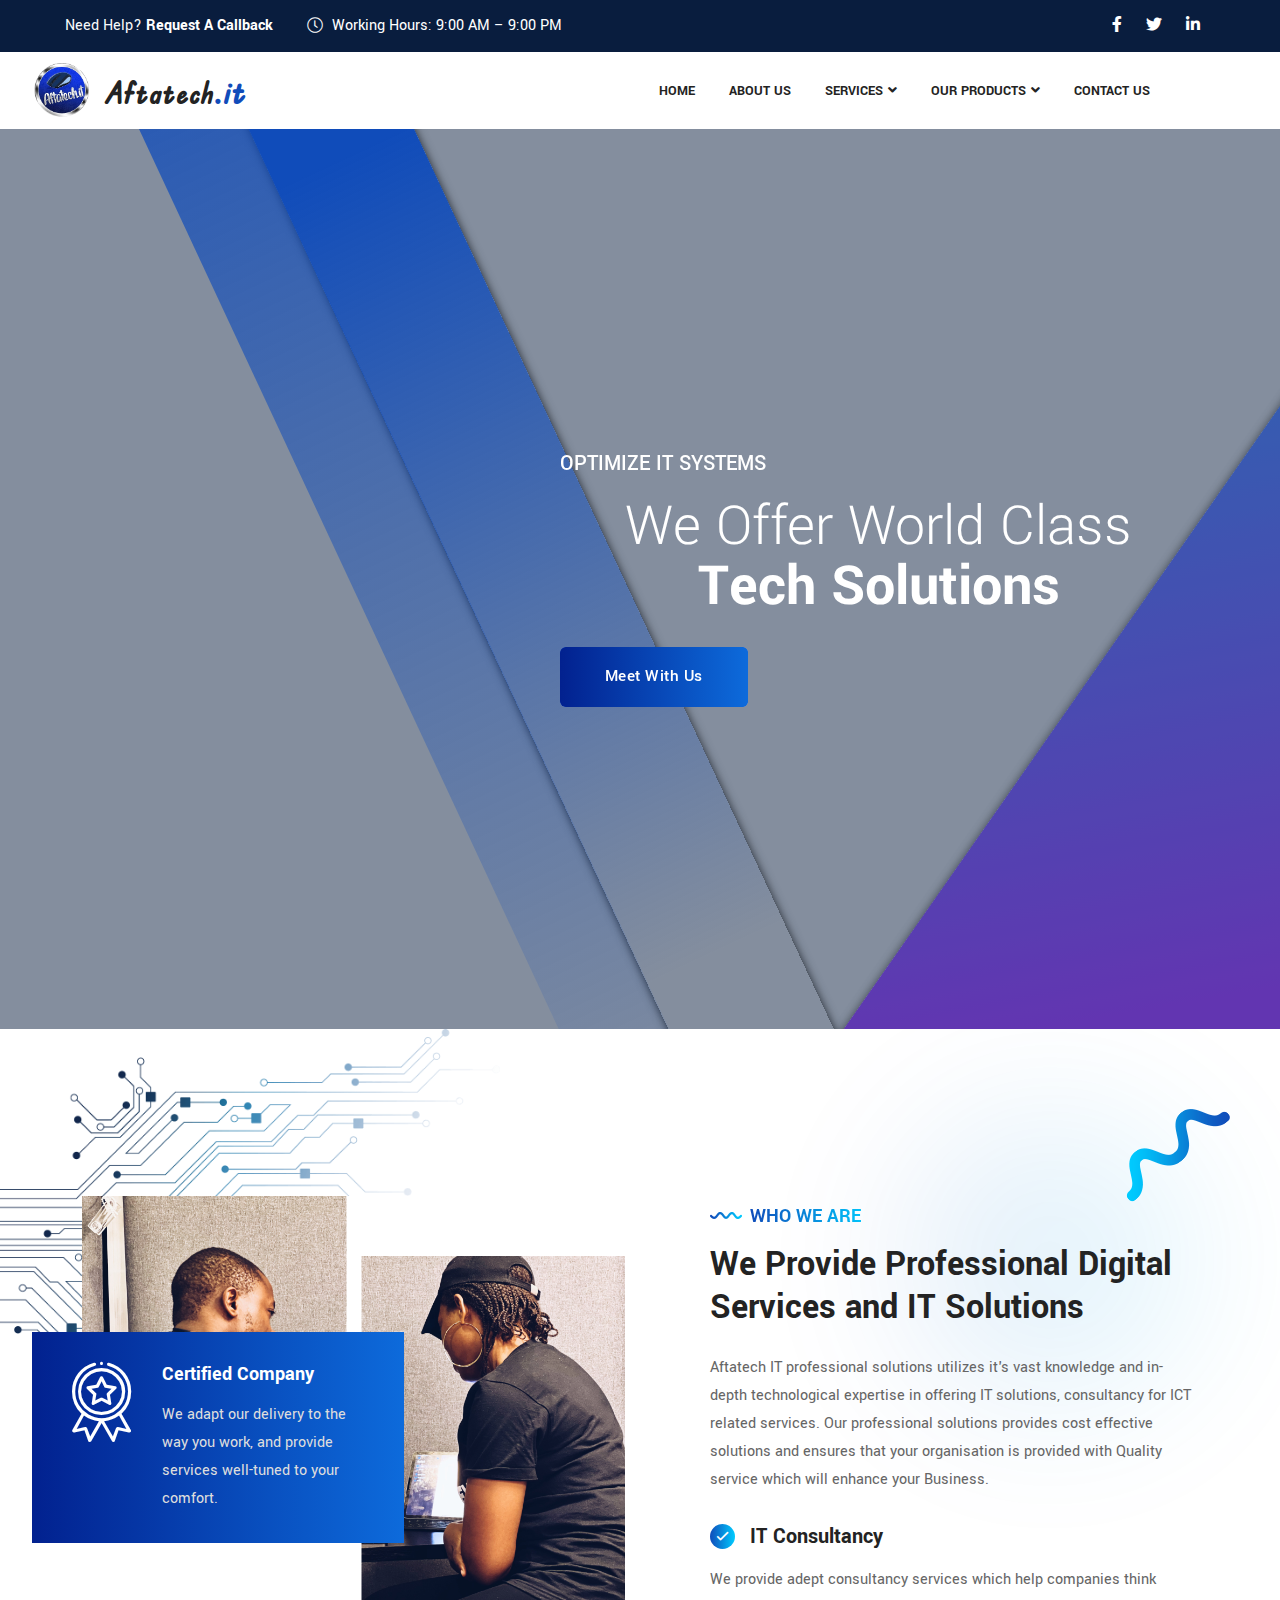
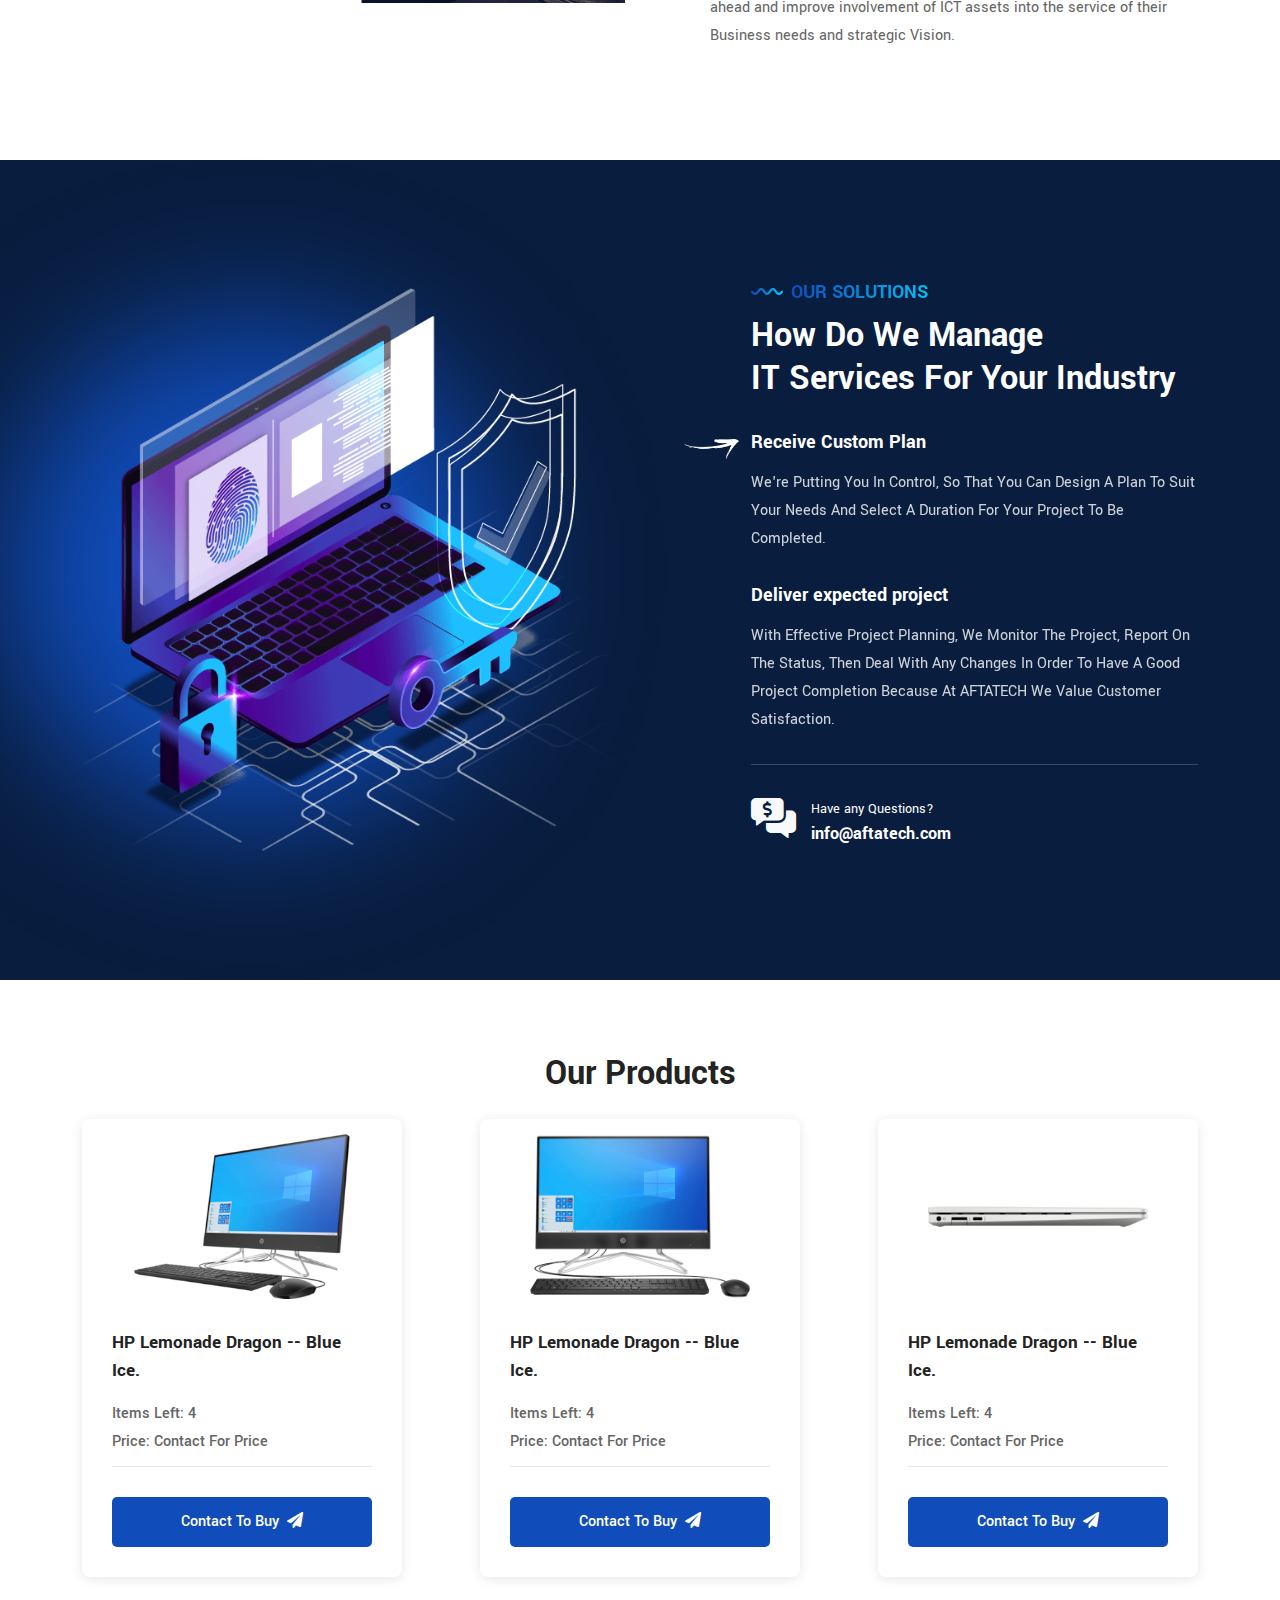
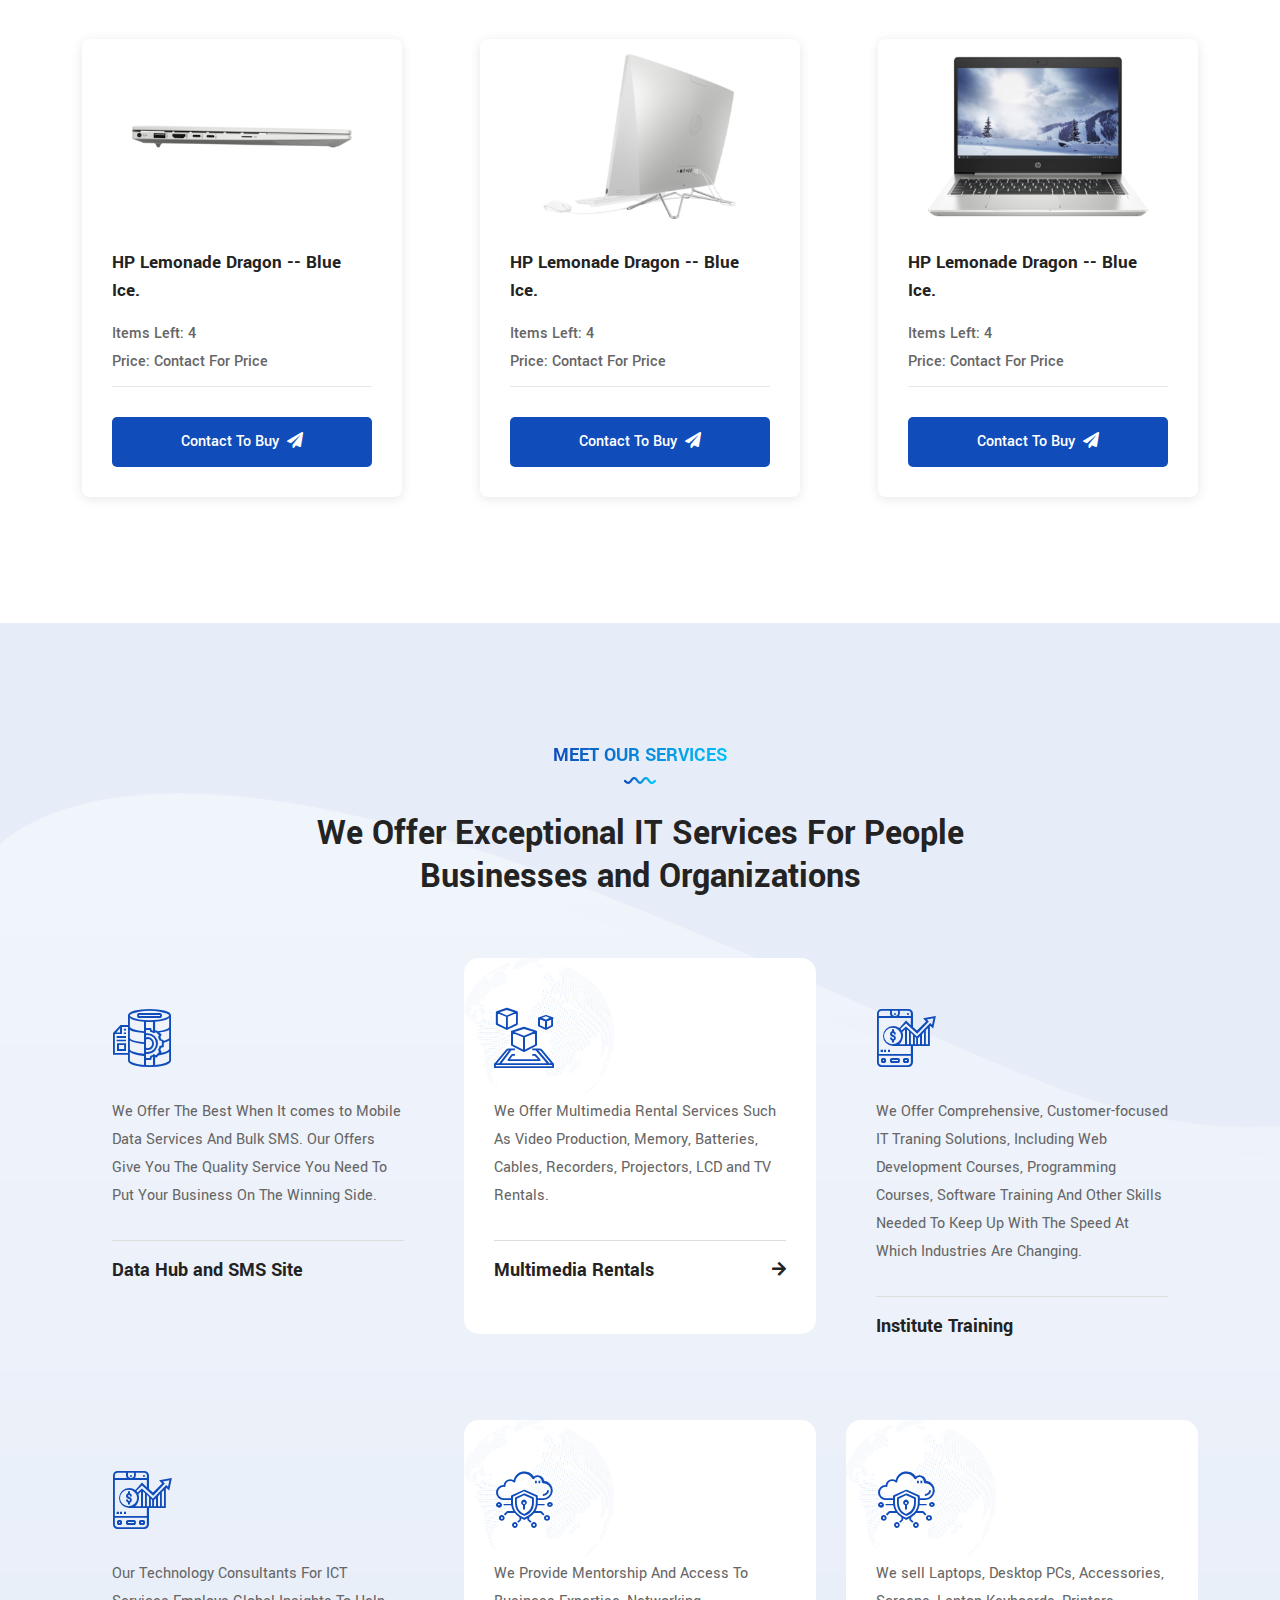
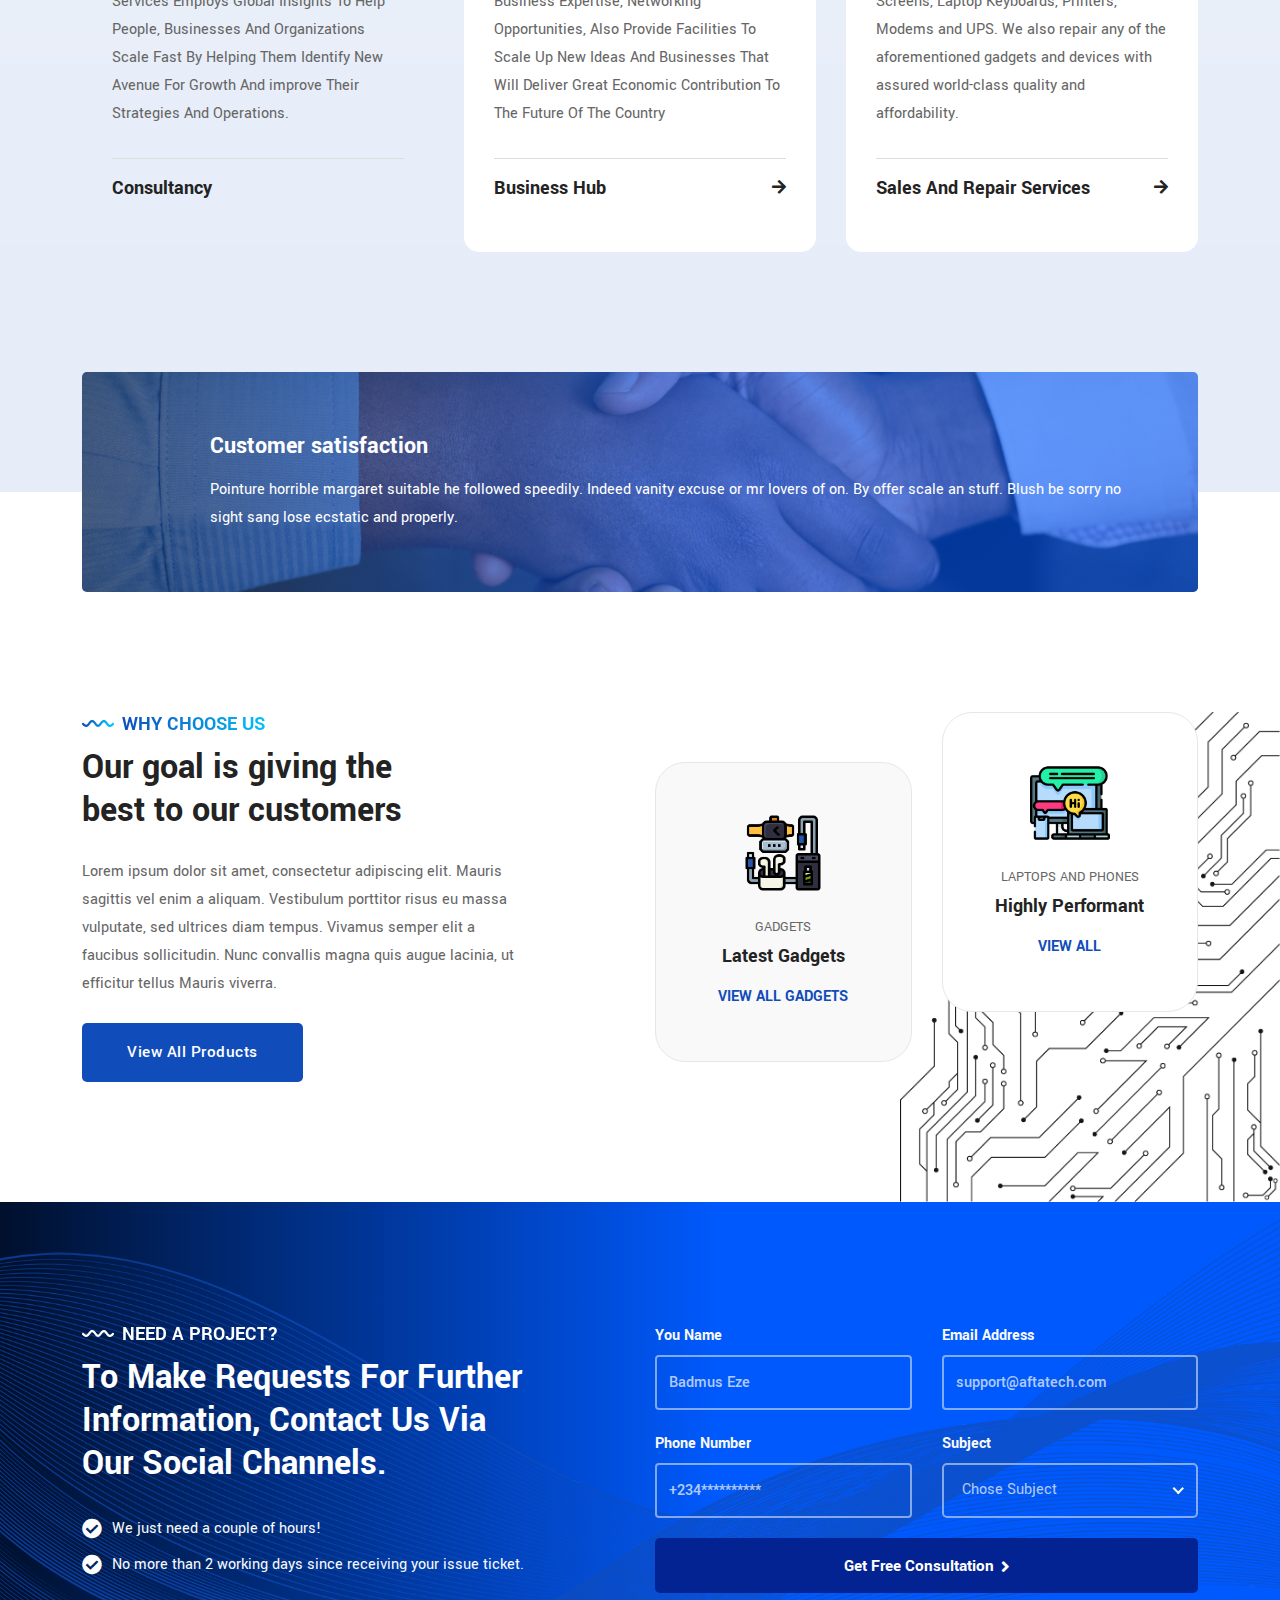
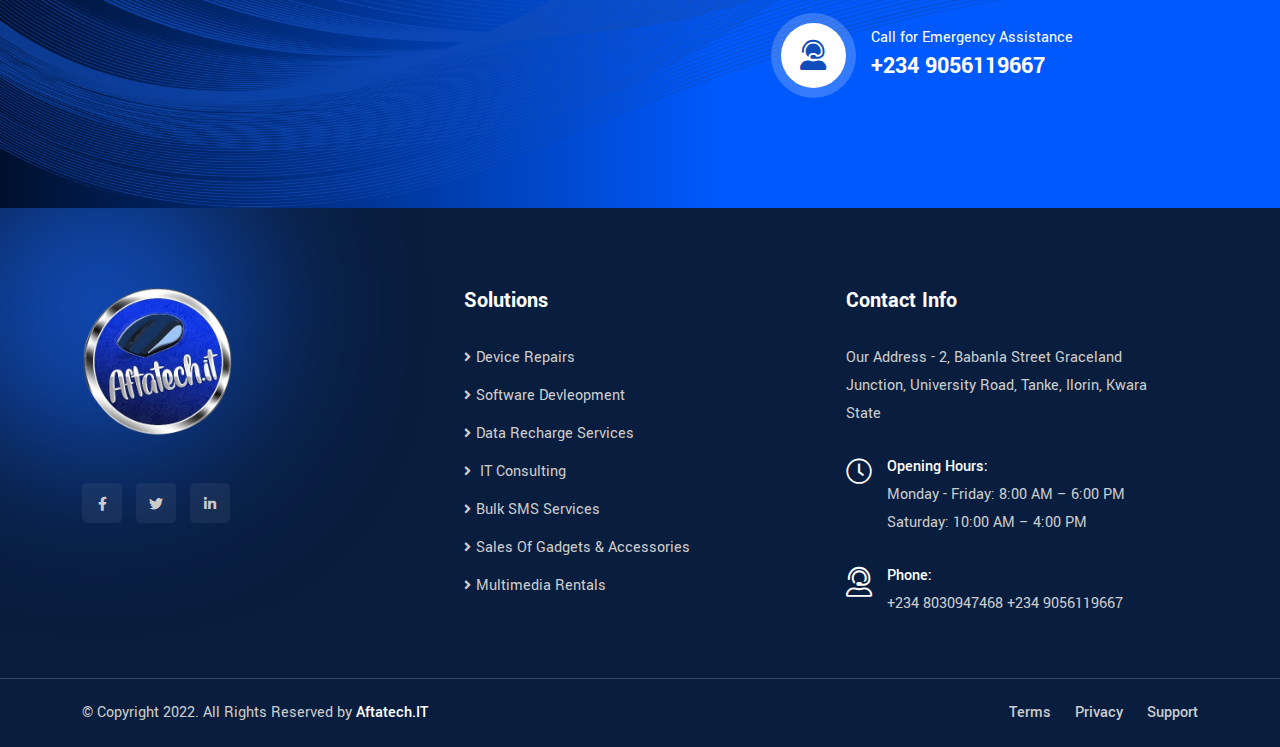
==== commit e49e6302: "I have updated the header to point to the about-us section on the home page." ====
--- a/index.html
+++ b/index.html
@@ -162,7 +162,7 @@
 
     <!-- Start About 
     ============================================= -->
-    <div class="about-area default-padding-top pb-md-110 pb-xs-45 overflow-hidden">
+    <div id="about-us" class="about-area default-padding-top pb-md-110 pb-xs-45 overflow-hidden">
         <div class="container">
             <div class="about-style-one-box">
                 <div class="row">
--- a/style.css
+++ b/style.css
@@ -393,8 +393,15 @@
 
 .service-images .service-images-swiper .swiper-slide {
     width: fit-content !important;
-    /* margin-left: 20px;
-    margin-right: 20px; */
+}
+
+.product-contact-btn a {
+    color: white;
+}
+
+.all-products .single-item .thumb {
+    display: flex;
+    justify-content: center;
 }
 
 /* .service-images-swiper .swiper-button-next {
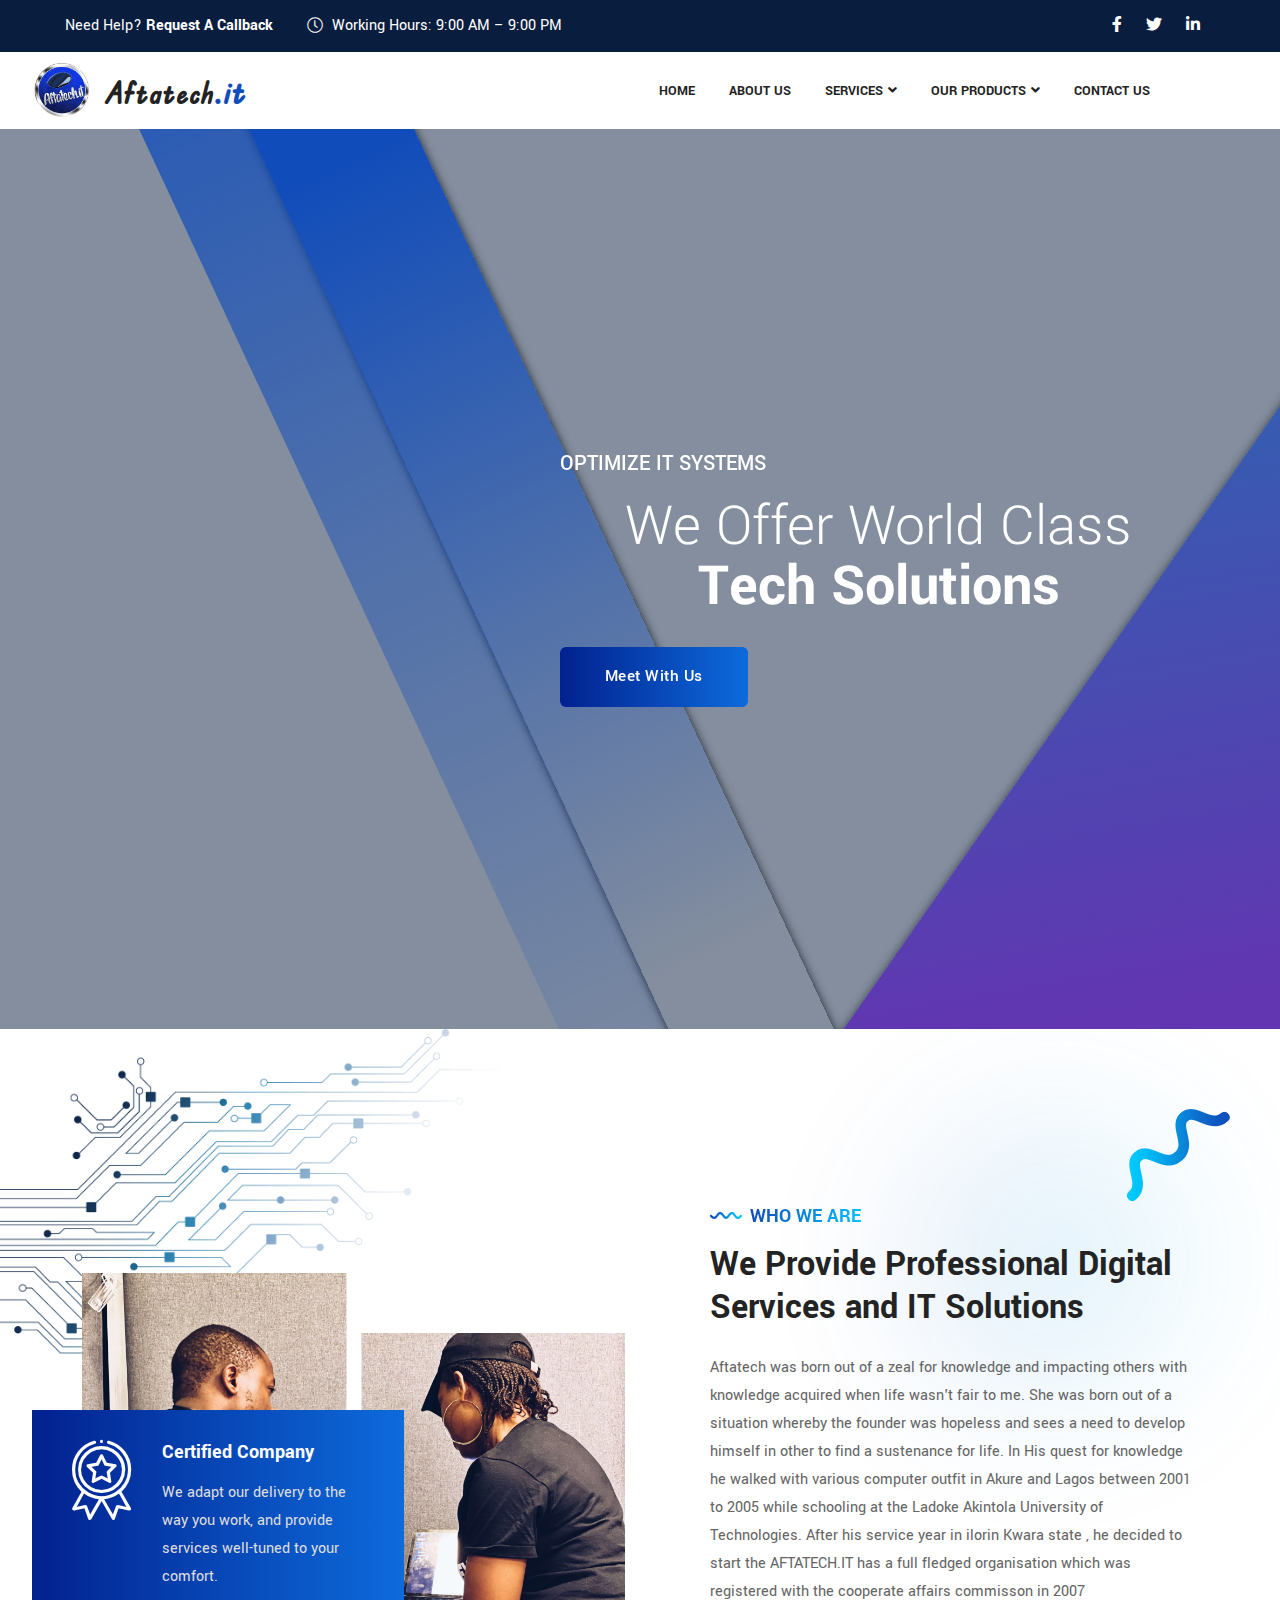
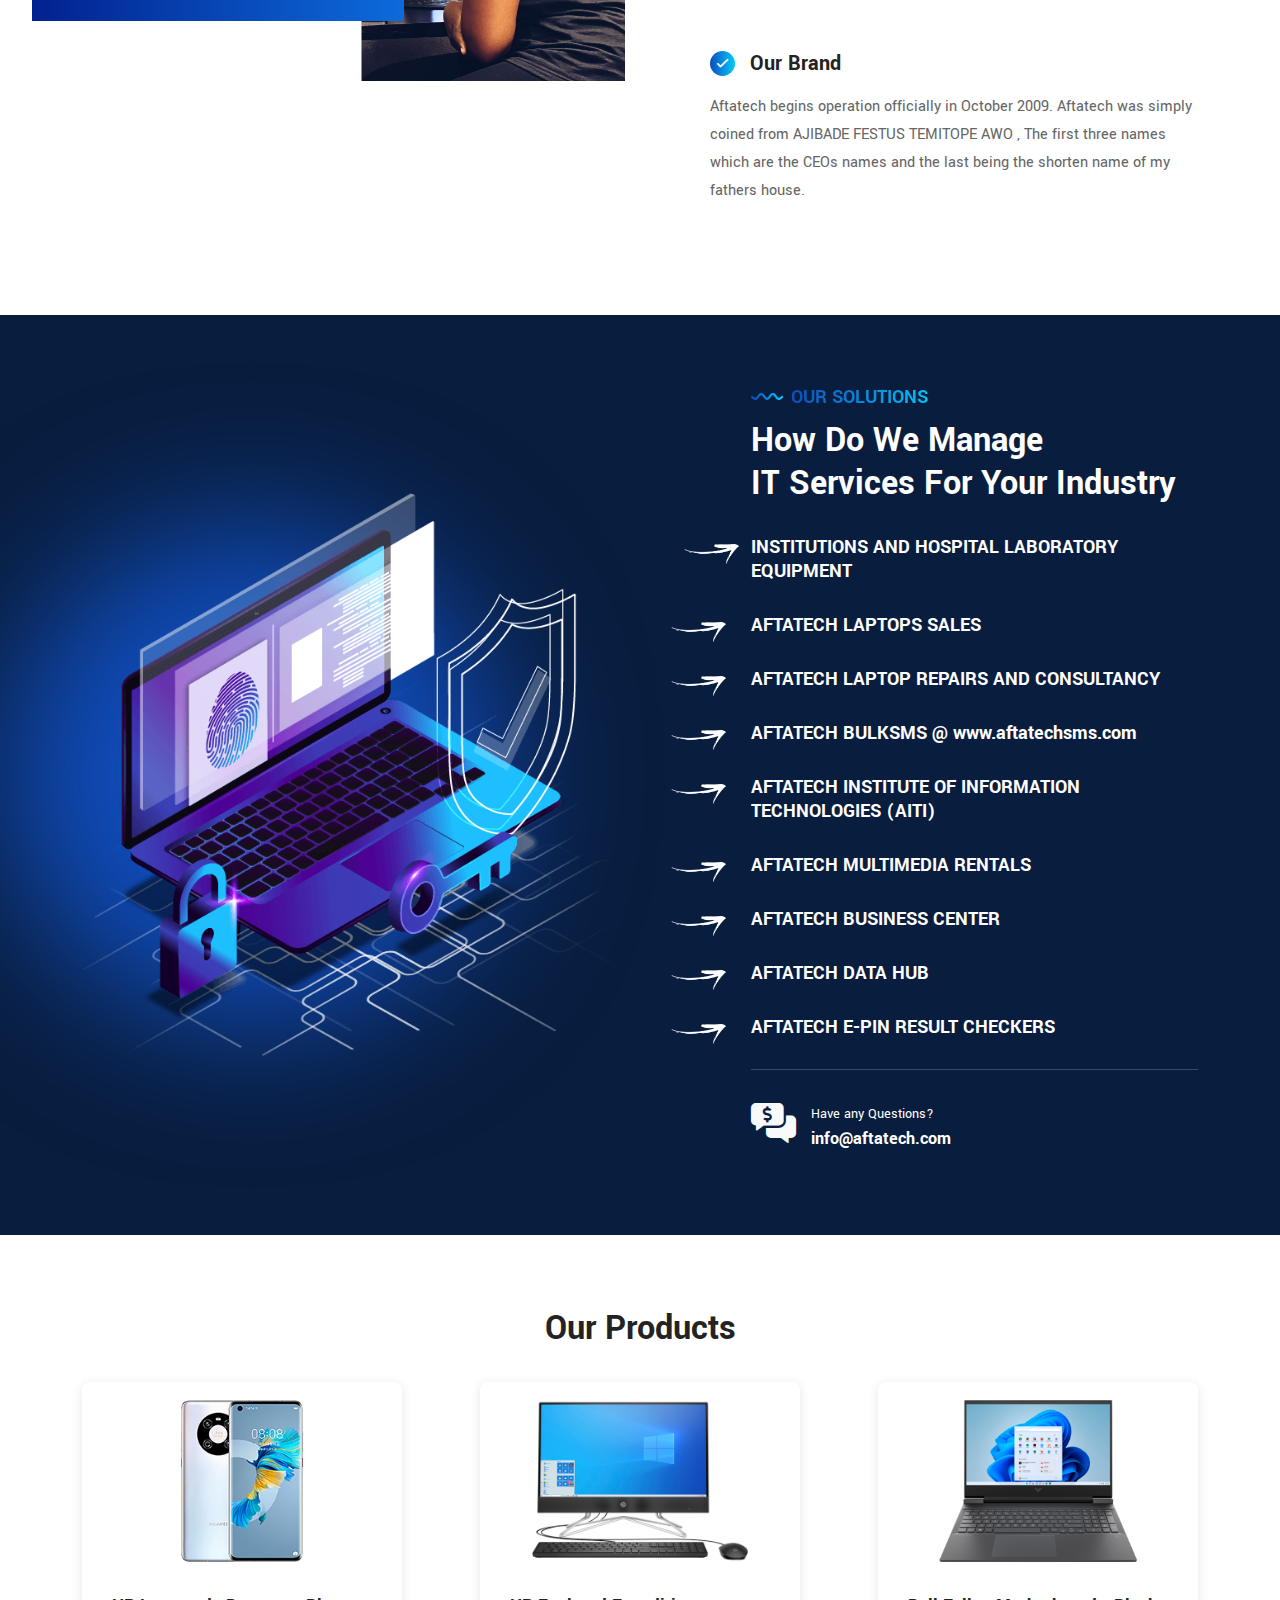
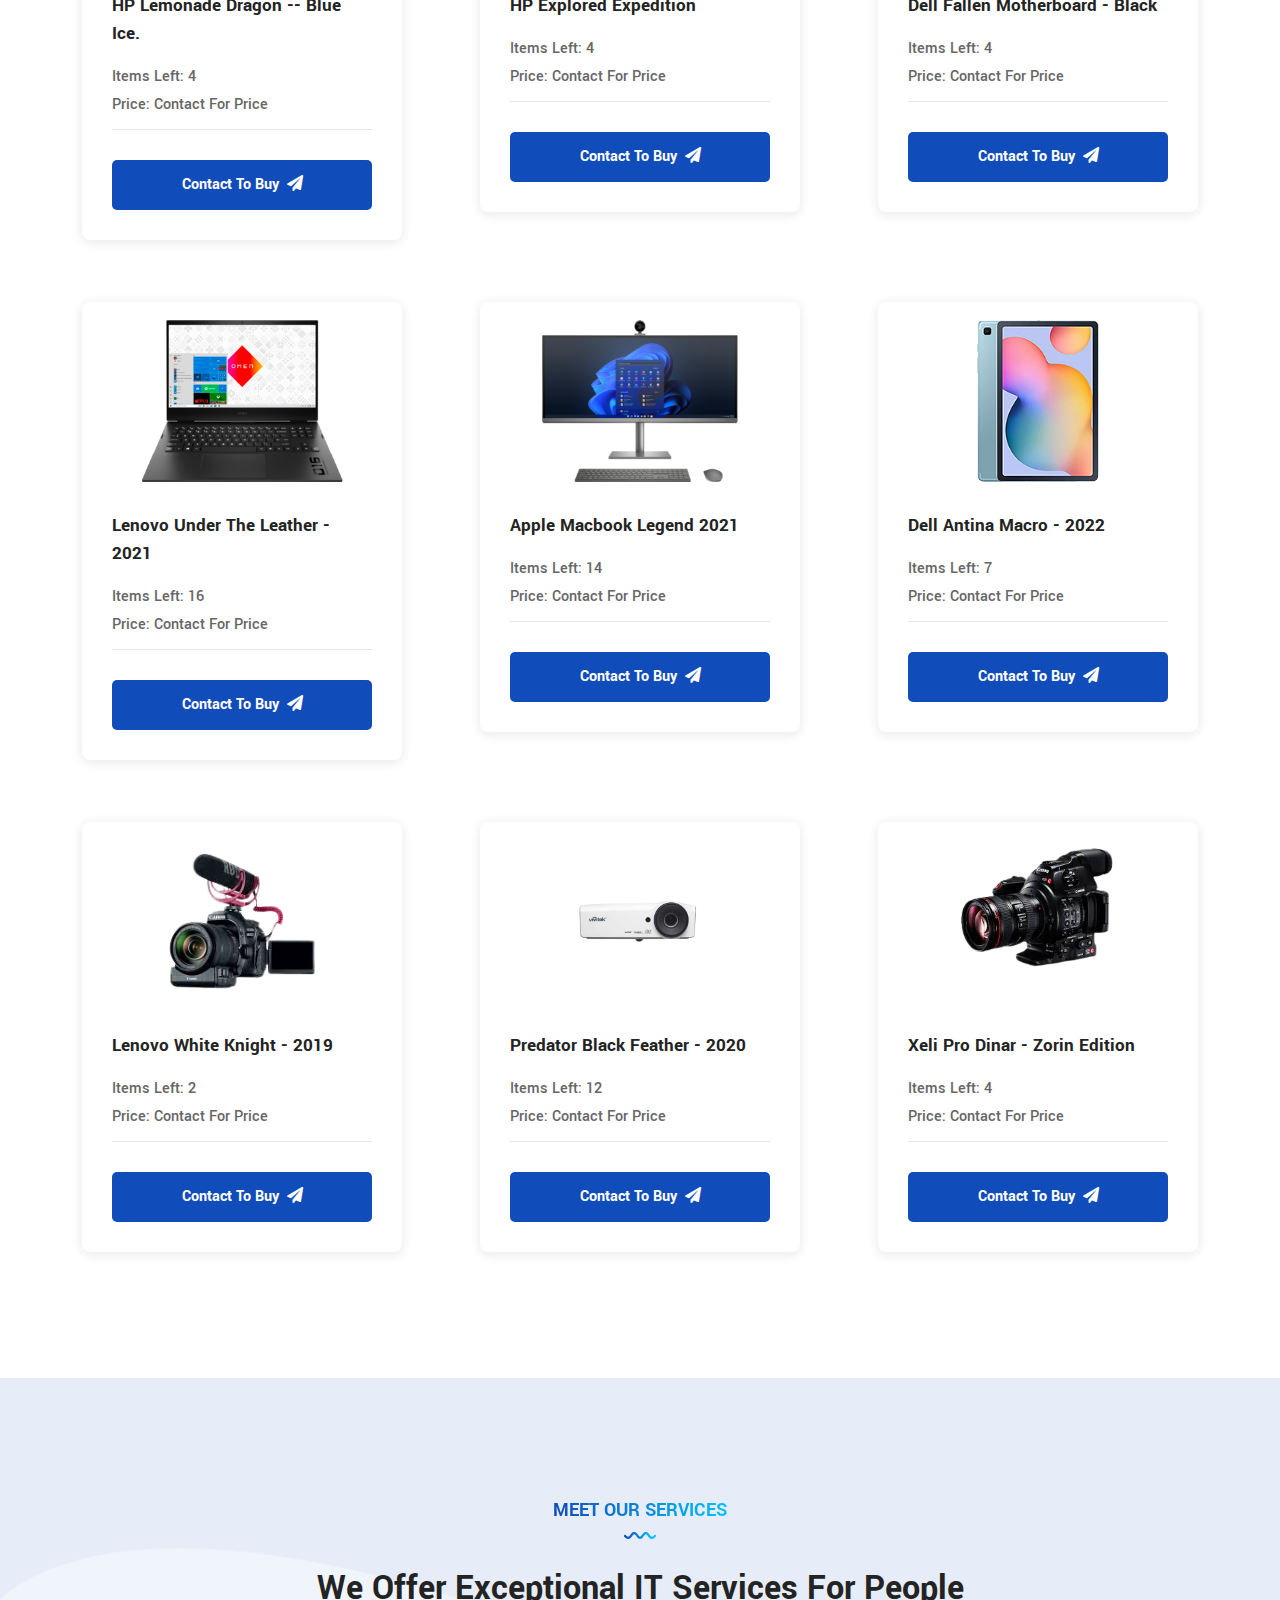
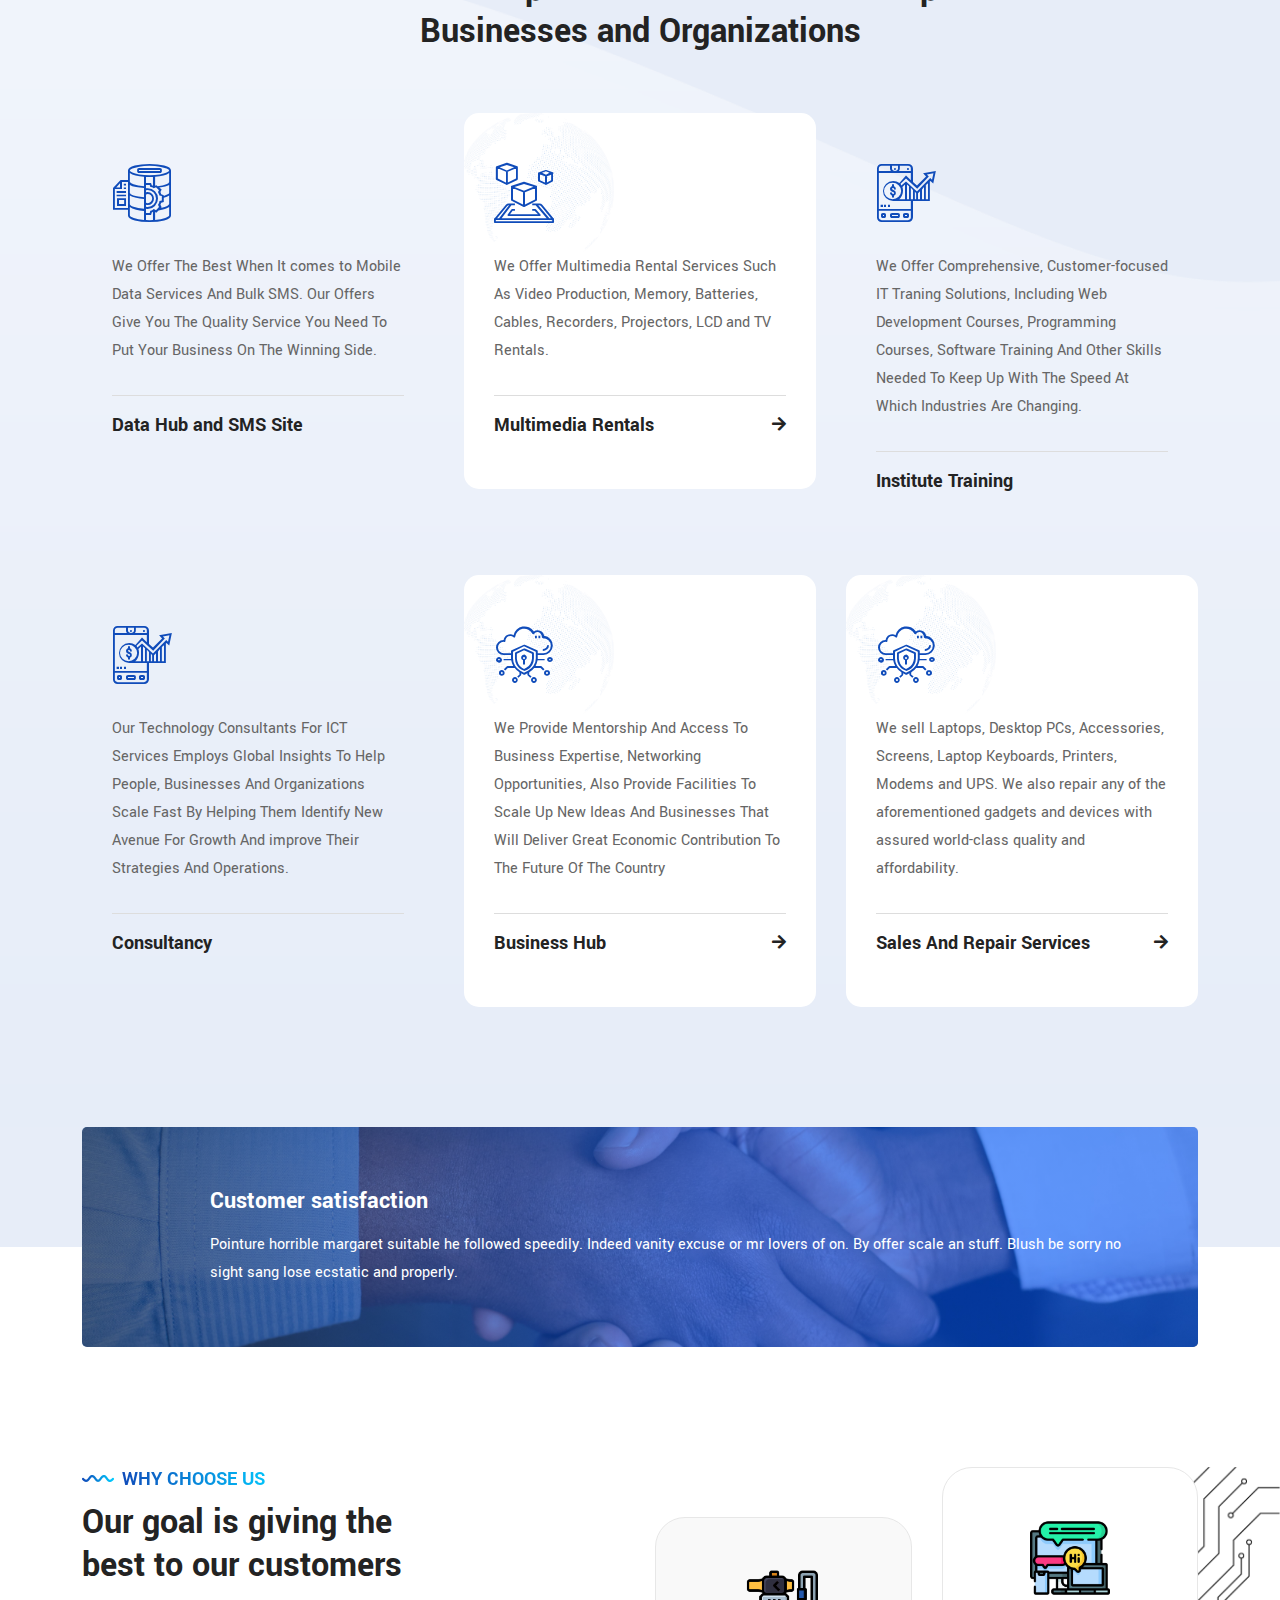
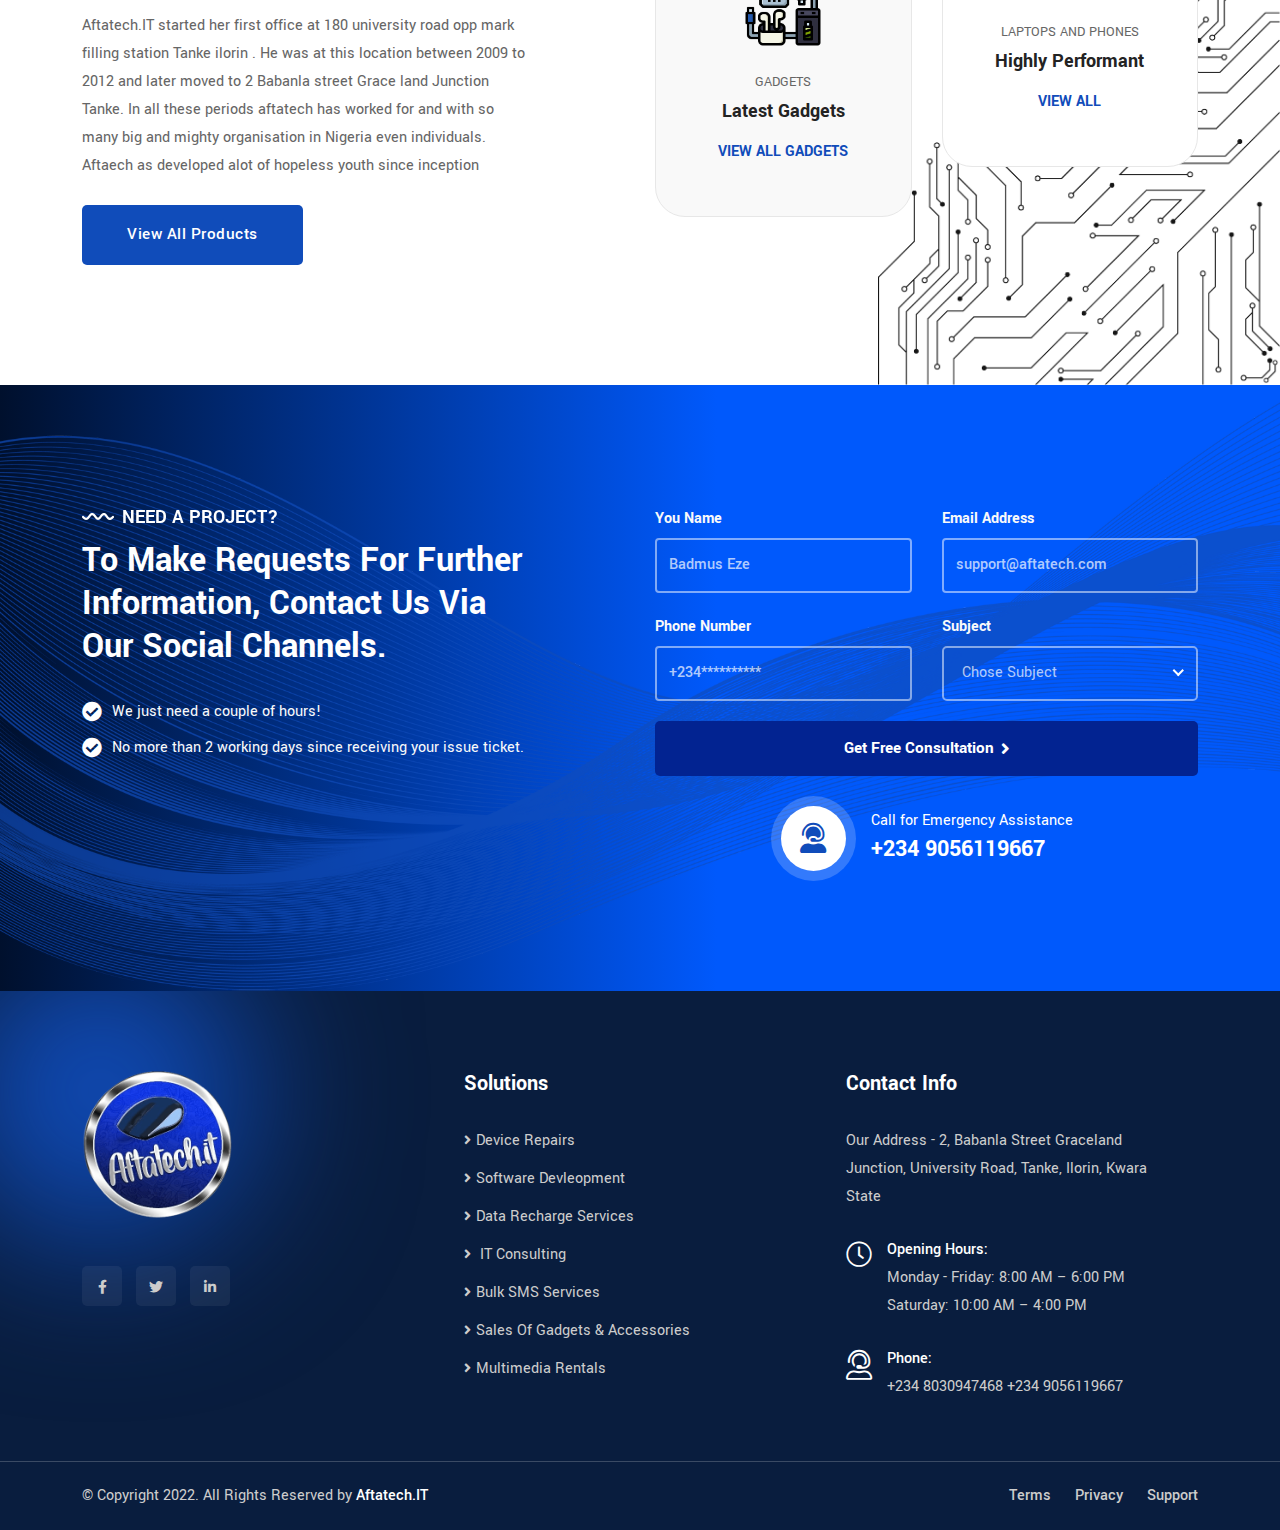
==== commit 661201aa: "Updated the product images in the home page, updated the home page content" ====
--- a/index.html
+++ b/index.html
@@ -193,14 +193,19 @@
                         <div class="info">
                             <h4 class="sub-heading mb-20">Who we are</h4>
                             <h2 class="heading">We Provide Professional Digital Services and IT Solutions</h2>
-                            <p class="mb-0">
-                                Aftatech IT professional solutions utilizes it's vast knowledge and in-depth technological expertise in offering IT solutions, consultancy for ICT related services. Our professional solutions provides cost effective solutions and ensures that your organisation is provided with Quality service which will enhance your Business. 
+                            <!-- <p class="mb-0">
+                                Aftatech begins operation officially in October 2009. Aftatech was simply coined from AJIBADE FESTUS TEMITOPE AWO , The first three names which are the CEOs names and the last being the shorten name of my fathers house
+                            </p> -->
+                            <p>
+                                Aftatech was born out of a zeal for knowledge and impacting others with knowledge acquired when life wasn't fair to me. She was born out of a situation whereby the founder was hopeless and sees a need to develop himself in other to find a sustenance for life. In His quest for knowledge he walked with various computer outfit in Akure and Lagos between 2001 to 2005 while schooling at the Ladoke Akintola University of Technologies. After his service year in ilorin Kwara state , he decided to start the AFTATECH.IT has a full fledged organisation which was registered with the cooperate affairs commisson in 2007
+                                <!-- Aftatech IT professional solutions utilizes it's vast knowledge and in-depth technological expertise in offering IT solutions, consultancy for ICT related services. Our professional solutions provides cost effective solutions and ensures that your organisation is provided with Quality service which will enhance your Business.  -->
                             </p>
                             <ul class="short-feature-list">
                                 <li>
-                                    <h4><a href="#">IT Consultancy</a></h4>
-                                    <p>We provide adept consultancy services which help companies think ahead and improve involvement of ICT assets into the service of their Business needs and strategic Vision.</p>
-                                        
+                                    <h4><a href="#">Our Brand</a></h4>
+                                    <p>
+                                        Aftatech begins operation officially in October 2009. Aftatech was simply coined from AJIBADE FESTUS TEMITOPE AWO , The first three names which are the CEOs names and the last being the shorten name of my fathers house.
+                                    </p>
                                 </li>
                                 <!-- <li>
                                     <h4><a href="#">Sales and Repair Services</a></h4>
@@ -211,7 +216,7 @@
                         <div class="experience">
                             <div class="shape-bottom-large"></div>
                             <div class="left">
-                                <h2>28</h2>
+                                <h2>13</h2>
                                 <h4>Years <br> of experience</h4>
                             </div>
                         </div>
@@ -253,8 +258,44 @@
                     <div class="processs-style-one">
                         <h4 class="sub-heading">Our Solutions</h4>
                         <h2 class="heading">How Do We Manage <br> IT Services For Your Industry</h2>
-                        <ul class="process-list">
-                            <li>
+                        <ul class="process-list home-services-list">
+                            <li>
+                                <img src="assets/img/shape/arrow.png" alt="Arrrow">
+                                <a href="aftatech-products.html#equipment"><h4>INSTITUTIONS AND HOSPITAL LABORATORY EQUIPMENT </h4></a>
+                            </li>
+                            <li>
+                                <img src="assets/img/shape/arrow.png" alt="Arrrow">
+                                <a href="aftatech-products.html#laptops"><h4>AFTATECH LAPTOPS SALES </h4></a>
+                            </li>
+                            <li>
+                                <img src="assets/img/shape/arrow.png" alt="Arrrow">
+                                <a href="device-repairs.html"><h4>AFTATECH LAPTOP REPAIRS AND CONSULTANCY</h4></a>
+                            </li>
+                            <li>
+                                <img src="assets/img/shape/arrow.png" alt="Arrrow">
+                                <a href="http://www.aftatechsms.com" target="_blank"><h4>AFTATECH BULKSMS @ www.aftatechsms.com</h4></a>
+                            </li>
+                            <li>
+                                <img src="assets/img/shape/arrow.png" alt="Arrrow">
+                                <a href="it-consulting.html"><h4>AFTATECH INSTITUTE OF INFORMATION TECHNOLOGIES (AITI)</h4></a>
+                            </li>
+                            <li>
+                                <img src="assets/img/shape/arrow.png" alt="Arrrow">
+                                <a href="multimedia-rentals.html"><h4>AFTATECH MULTIMEDIA RENTALS</h4></a>
+                            </li>
+                            <li>
+                                <img src="assets/img/shape/arrow.png" alt="Arrrow">
+                                <a href="contact-us.html"><h4>AFTATECH BUSINESS CENTER</h4></a>
+                            </li>
+                            <li>
+                                <img src="assets/img/shape/arrow.png" alt="Arrrow">
+                                <a href="data-hub-and-sms-site.html"><h4>AFTATECH DATA HUB</h4></a>
+                            </li>
+                            <li>
+                                <img src="assets/img/shape/arrow.png" alt="Arrrow">
+                                <a href="contact-us.html"><h4>AFTATECH E-PIN RESULT CHECKERS</h4></a>
+                            </li>
+                            <!-- <li>
                                 <img src="assets/img/shape/arrow.png" alt="Arrrow">
                                 <h4>Receive Custom Plan</h4>
                                 <p>
@@ -267,7 +308,7 @@
                                 <p>
                                     With Effective Project Planning, We Monitor The Project, Report On The Status, Then Deal With Any Changes In Order To Have A Good Project Completion Because At AFTATECH We Value Customer Satisfaction.
                                 </p>
-                            </li>
+                            </li> -->
                         </ul>
                         <div class="single-kit mt-30">
                             <div class="call">
@@ -293,19 +334,25 @@
     <!-- End Process -->
 
     <div class="blog-area blog-grid mb-5 pt-5 mt-4 pb-5">
+        <style>
+            .all-products .single-item .thumb img {
+                height: 165px;
+                padding-top: 3px;
+            }
+        </style>
         <div class="container">
             <div class="blog-item-box">
-                <h2 class="text-center mb-4">Our Products</h2>
-                <div class="row all-products justify-content-center justify-content-md-between">
+                <h2 class="text-center mb-4 pb-2">Our Products</h2>
+                <div id="laptops" class="row all-products justify-content-center justify-content-md-between">
                     <!-- Single Item -->
                     <div class="col-xl-3 col-md-4 col-sm-6 single-item">
                         <div class="blog-style-one">
                             <div class="thumb">
-                                <a href="blog-single-with-sidebar.html"><img src="assets/products/laptops/c06545784.png" alt="Thumb"></a>
+                                <a href="contact-us.html"><img src="assets/products/phone/huawei-mate-40.jpeg" alt="Thumb"></a>
                             </div>
                             <div class="info">
                                 <p class="item-title">
-                                    <a href="blog-single-with-sidebar.html">HP Lemonade Dragon -- Blue Ice.</a>
+                                    <a href="contact-us.html">HP Lemonade Dragon -- Blue Ice.</a>
                                 </p>
                                 <ul class="details-list">
                                     <li>Items Left: 4</li>
@@ -313,18 +360,18 @@
                                 </ul>
                             </div>
                             <div class="author">
-                                <button class="product-contact-btn" type="submit"> Contact To Buy <i class="fa fa-paper-plane ms-1"></i></button>  
+                                <button class="product-contact-btn" type="submit"><a href="contact-us.html"> Contact To Buy <i class="fa fa-paper-plane ms-1"></i></a></button>  
                             </div>
                         </div>
                     </div>
                     <div class="col-xl-3 col-md-4 col-sm-6 single-item">
                         <div class="blog-style-one">
                             <div class="thumb">
-                                <a href="blog-single-with-sidebar.html"><img src="assets/products/laptops/c06545809.png" alt="Thumb"></a>
+                                <a href="contact-us.html"><img src="assets/products/laptops/c06545809.png" alt="Thumb"></a>
                             </div>
                             <div class="info">
                                 <p class="item-title">
-                                    <a href="blog-single-with-sidebar.html">HP Lemonade Dragon -- Blue Ice.</a>
+                                    <a href="contact-us.html">HP Explored Expedition</a>
                                 </p>
                                 <ul class="details-list">
                                     <li>Items Left: 4</li>
@@ -332,18 +379,18 @@
                                 </ul>
                             </div>
                             <div class="author">
-                                <button class="product-contact-btn" type="submit"> Contact To Buy <i class="fa fa-paper-plane ms-1"></i></button>  
+                                <button class="product-contact-btn" type="submit"><a href="contact-us.html"> Contact To Buy <i class="fa fa-paper-plane ms-1"></i></a></button>  
                             </div>
                         </div>
                     </div>
                     <div class="col-xl-3 col-md-4 col-sm-6 single-item">
                         <div class="blog-style-one">
                             <div class="thumb">
-                                <a href="blog-single-with-sidebar.html"><img src="assets/products/laptops/c06565650.png" alt="Thumb"></a>
+                                <a href="contact-us.html"><img src="assets/products/laptops/c07263741.png" alt="Thumb"></a>
                             </div>
                             <div class="info">
                                 <p class="item-title">
-                                    <a href="blog-single-with-sidebar.html">HP Lemonade Dragon -- Blue Ice.</a>
+                                    <a href="contact-us.html">Dell Fallen Motherboard - Black</a>
                                 </p>
                                 <ul class="details-list">
                                     <li>Items Left: 4</li>
@@ -351,18 +398,113 @@
                                 </ul>
                             </div>
                             <div class="author">
-                                <button class="product-contact-btn" type="submit"> Contact To Buy <i class="fa fa-paper-plane ms-1"></i></button>  
+                                <button class="product-contact-btn" type="submit"><a href="contact-us.html"> Contact To Buy <i class="fa fa-paper-plane ms-1"></i></a></button>  
                             </div>
                         </div>
                     </div>
                     <div class="col-xl-3 col-md-4 col-sm-6 single-item">
                         <div class="blog-style-one">
                             <div class="thumb">
-                                <a href="blog-single-with-sidebar.html"><img src="assets/products/laptops/c06586688.png" alt="Thumb"></a>
+                                <a href="contact-us.html"><img src="assets/products/laptops/c07581462.png" alt="Thumb"></a>
                             </div>
                             <div class="info">
                                 <p class="item-title">
-                                    <a href="blog-single-with-sidebar.html">HP Lemonade Dragon -- Blue Ice.</a>
+                                    <a href="contact-us.html">Lenovo Under The Leather - 2021</a>
+                                </p>
+                                <ul class="details-list">
+                                    <li>Items Left: 16</li>
+                                    <li>Price: Contact For Price</li>
+                                </ul>
+                            </div>
+                            <div class="author">
+                                <button class="product-contact-btn" type="submit"><a href="contact-us.html"> Contact To Buy <i class="fa fa-paper-plane ms-1"></i></a></button>  
+                            </div>
+                        </div>
+                    </div>
+                    <div class="col-xl-3 col-md-4 col-sm-6 single-item">
+                        <div class="blog-style-one">
+                            <div class="thumb">
+                                <a href="contact-us.html"><img src="assets/products/laptops/c07846831.png" alt="Thumb"></a>
+                            </div>
+                            <div class="info">
+                                <p class="item-title">
+                                    <a href="contact-us.html">Apple Macbook Legend 2021</a>
+                                </p>
+                                <ul class="details-list">
+                                    <li>Items Left: 14</li>
+                                    <li>Price: Contact For Price</li>
+                                </ul>
+                            </div>
+                            <div class="author">
+                                <button class="product-contact-btn" type="submit"><a href="contact-us.html"> Contact To Buy <i class="fa fa-paper-plane ms-1"></i></a></button>  
+                            </div>
+                        </div>
+                    </div>
+                    <div class="col-xl-3 col-md-4 col-sm-6 single-item">
+                        <div class="blog-style-one">
+                            <div class="thumb">
+                                <a href="contact-us.html"><img src="assets/products/phone/galaxy-tab-s6-lite.jpeg" alt="Thumb"></a>
+                            </div>
+                            <div class="info">
+                                <p class="item-title">
+                                    <a href="contact-us.html">Dell Antina Macro - 2022</a>
+                                </p>
+                                <ul class="details-list">
+                                    <li>Items Left: 7</li>
+                                    <li>Price: Contact For Price</li>
+                                </ul>
+                            </div>
+                            <div class="author">
+                                <button class="product-contact-btn" type="submit"><a href="contact-us.html"> Contact To Buy <i class="fa fa-paper-plane ms-1"></i></a></button>  
+                            </div>
+                        </div>
+                    </div>
+                    <div class="col-xl-3 col-md-4 col-sm-6 single-item">
+                        <div class="blog-style-one">
+                            <div class="thumb">
+                                <a href="contact-us.html"><img src="assets/products/services/images (3).png" alt="Thumb"></a>
+                            </div>
+                            <div class="info">
+                                <p class="item-title">
+                                    <a href="contact-us.html">Lenovo White Knight - 2019</a>
+                                </p>
+                                <ul class="details-list">
+                                    <li>Items Left: 2</li>
+                                    <li>Price: Contact For Price</li>
+                                </ul>
+                            </div>
+                            <div class="author">
+                                <button class="product-contact-btn" type="submit"><a href="contact-us.html"> Contact To Buy <i class="fa fa-paper-plane ms-1"></i></a></button>  
+                            </div>
+                        </div>
+                    </div>
+                    <div class="col-xl-3 col-md-4 col-sm-6 single-item">
+                        <div class="blog-style-one">
+                            <div class="thumb">
+                                <a href="contact-us.html"><img src="assets/products/services/projector.png" alt="Thumb"></a>
+                            </div>
+                            <div class="info">
+                                <p class="item-title">
+                                    <a href="contact-us.html">Predator Black Feather - 2020</a>
+                                </p>
+                                <ul class="details-list">
+                                    <li>Items Left: 12</li>
+                                    <li>Price: Contact For Price</li>
+                                </ul>
+                            </div>
+                            <div class="author">
+                                <button class="product-contact-btn" type="submit"><a href="contact-us.html"> Contact To Buy <i class="fa fa-paper-plane ms-1"></i></a></button>  
+                            </div>
+                        </div>
+                    </div>
+                    <div class="col-xl-3 col-md-4 col-sm-6 single-item">
+                        <div class="blog-style-one">
+                            <div class="thumb">
+                                <a href="contact-us.html"><img src="assets/products/services/images (4).png" alt="Thumb"></a>
+                            </div>
+                            <div class="info">
+                                <p class="item-title">
+                                    <a href="contact-us.html">Xeli Pro Dinar - Zorin Edition</a>
                                 </p>
                                 <ul class="details-list">
                                     <li>Items Left: 4</li>
@@ -370,45 +512,7 @@
                                 </ul>
                             </div>
                             <div class="author">
-                                <button class="product-contact-btn" type="submit"> Contact To Buy <i class="fa fa-paper-plane ms-1"></i></button>  
-                            </div>
-                        </div>
-                    </div>
-                    <div class="col-xl-3 col-md-4 col-sm-6 single-item">
-                        <div class="blog-style-one">
-                            <div class="thumb">
-                                <a href="blog-single-with-sidebar.html"><img src="assets/products/laptops/c06612716.png" alt="Thumb"></a>
-                            </div>
-                            <div class="info">
-                                <p class="item-title">
-                                    <a href="blog-single-with-sidebar.html">HP Lemonade Dragon -- Blue Ice.</a>
-                                </p>
-                                <ul class="details-list">
-                                    <li>Items Left: 4</li>
-                                    <li>Price: Contact For Price</li>
-                                </ul>
-                            </div>
-                            <div class="author">
-                                <button class="product-contact-btn" type="submit"> Contact To Buy <i class="fa fa-paper-plane ms-1"></i></button>  
-                            </div>
-                        </div>
-                    </div>
-                    <div class="col-xl-3 col-md-4 col-sm-6 single-item">
-                        <div class="blog-style-one">
-                            <div class="thumb">
-                                <a href="blog-single-with-sidebar.html"><img src="assets/products/laptops/c06622124.png" alt="Thumb"></a>
-                            </div>
-                            <div class="info">
-                                <p class="item-title">
-                                    <a href="blog-single-with-sidebar.html">HP Lemonade Dragon -- Blue Ice.</a>
-                                </p>
-                                <ul class="details-list">
-                                    <li>Items Left: 4</li>
-                                    <li>Price: Contact For Price</li>
-                                </ul>
-                            </div>
-                            <div class="author">
-                                <button class="product-contact-btn" type="submit"> Contact To Buy <i class="fa fa-paper-plane ms-1"></i></button>  
+                                <button class="product-contact-btn" type="submit"><a href="contact-us.html"> Contact To Buy <i class="fa fa-paper-plane ms-1"></i></a></button>  
                             </div>
                         </div>
                     </div>
@@ -596,7 +700,7 @@
                     <h4 class="sub-heading">Why choose us</h4>
                     <h2 class="heading">Our goal is giving the <br> best to our customers </h2>
                     <p class="mb--5">
-                        Lorem ipsum dolor sit amet, consectetur adipiscing elit. Mauris sagittis vel enim a aliquam. Vestibulum porttitor risus eu massa vulputate, sed ultrices diam tempus. Vivamus semper elit a faucibus sollicitudin. Nunc convallis magna quis augue lacinia, ut efficitur tellus Mauris viverra.
+                        Aftatech.IT started her first office at 180 university road opp mark filling station Tanke ilorin . He was at this location between 2009 to 2012 and  later moved to  2 Babanla street Grace land Junction Tanke. In all these periods aftatech has worked for and with so many big and mighty organisation in Nigeria even individuals. Aftaech as developed alot of hopeless youth since inception 
                     </p>
                     <a class="btn mt-30 btn-md btn-theme" href="#">View All Products</a>
                 </div>
--- a/style.css
+++ b/style.css
@@ -404,6 +404,11 @@
     justify-content: center;
 }
 
-/* .service-images-swiper .swiper-button-next {
-
-} */
+.home-services-list li img {
+    opacity: 1 !important;
+}
+
+.process-area {
+    padding-top: 70px;
+    padding-bottom: 70px;
+}
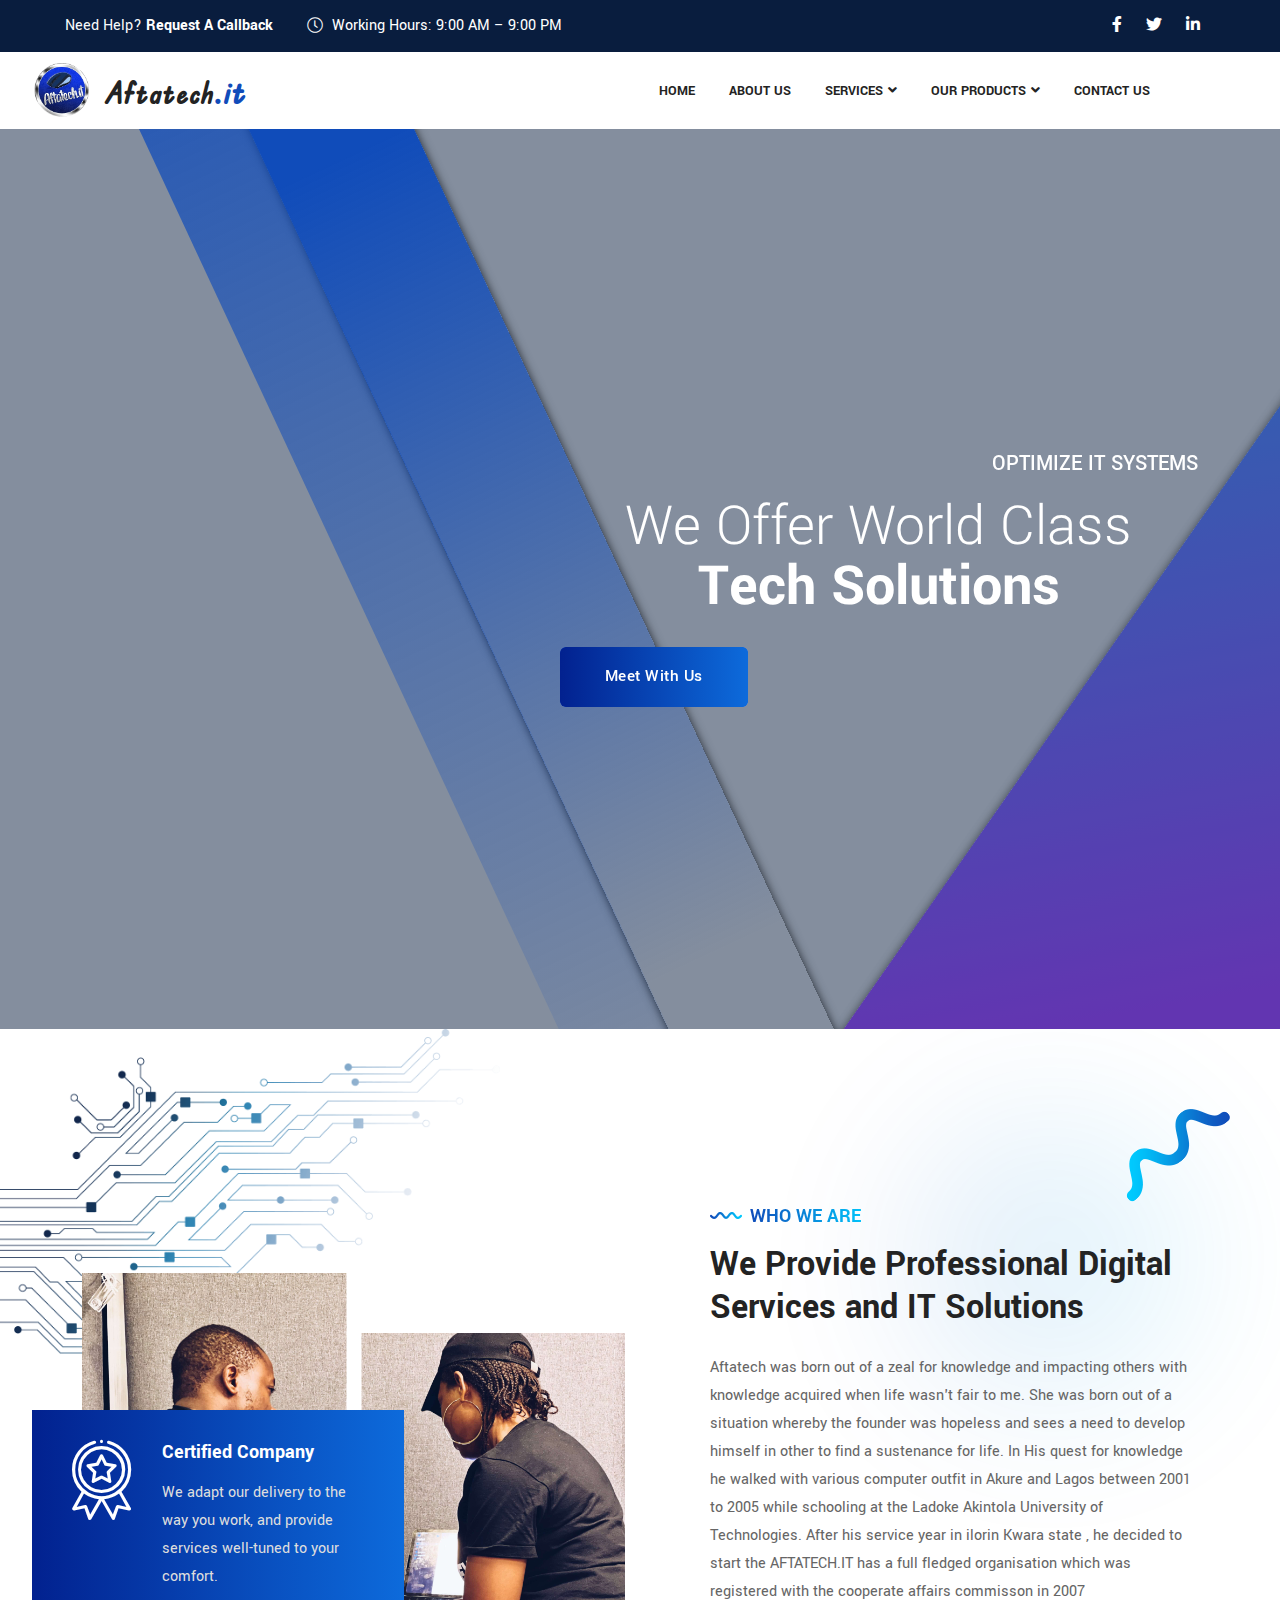
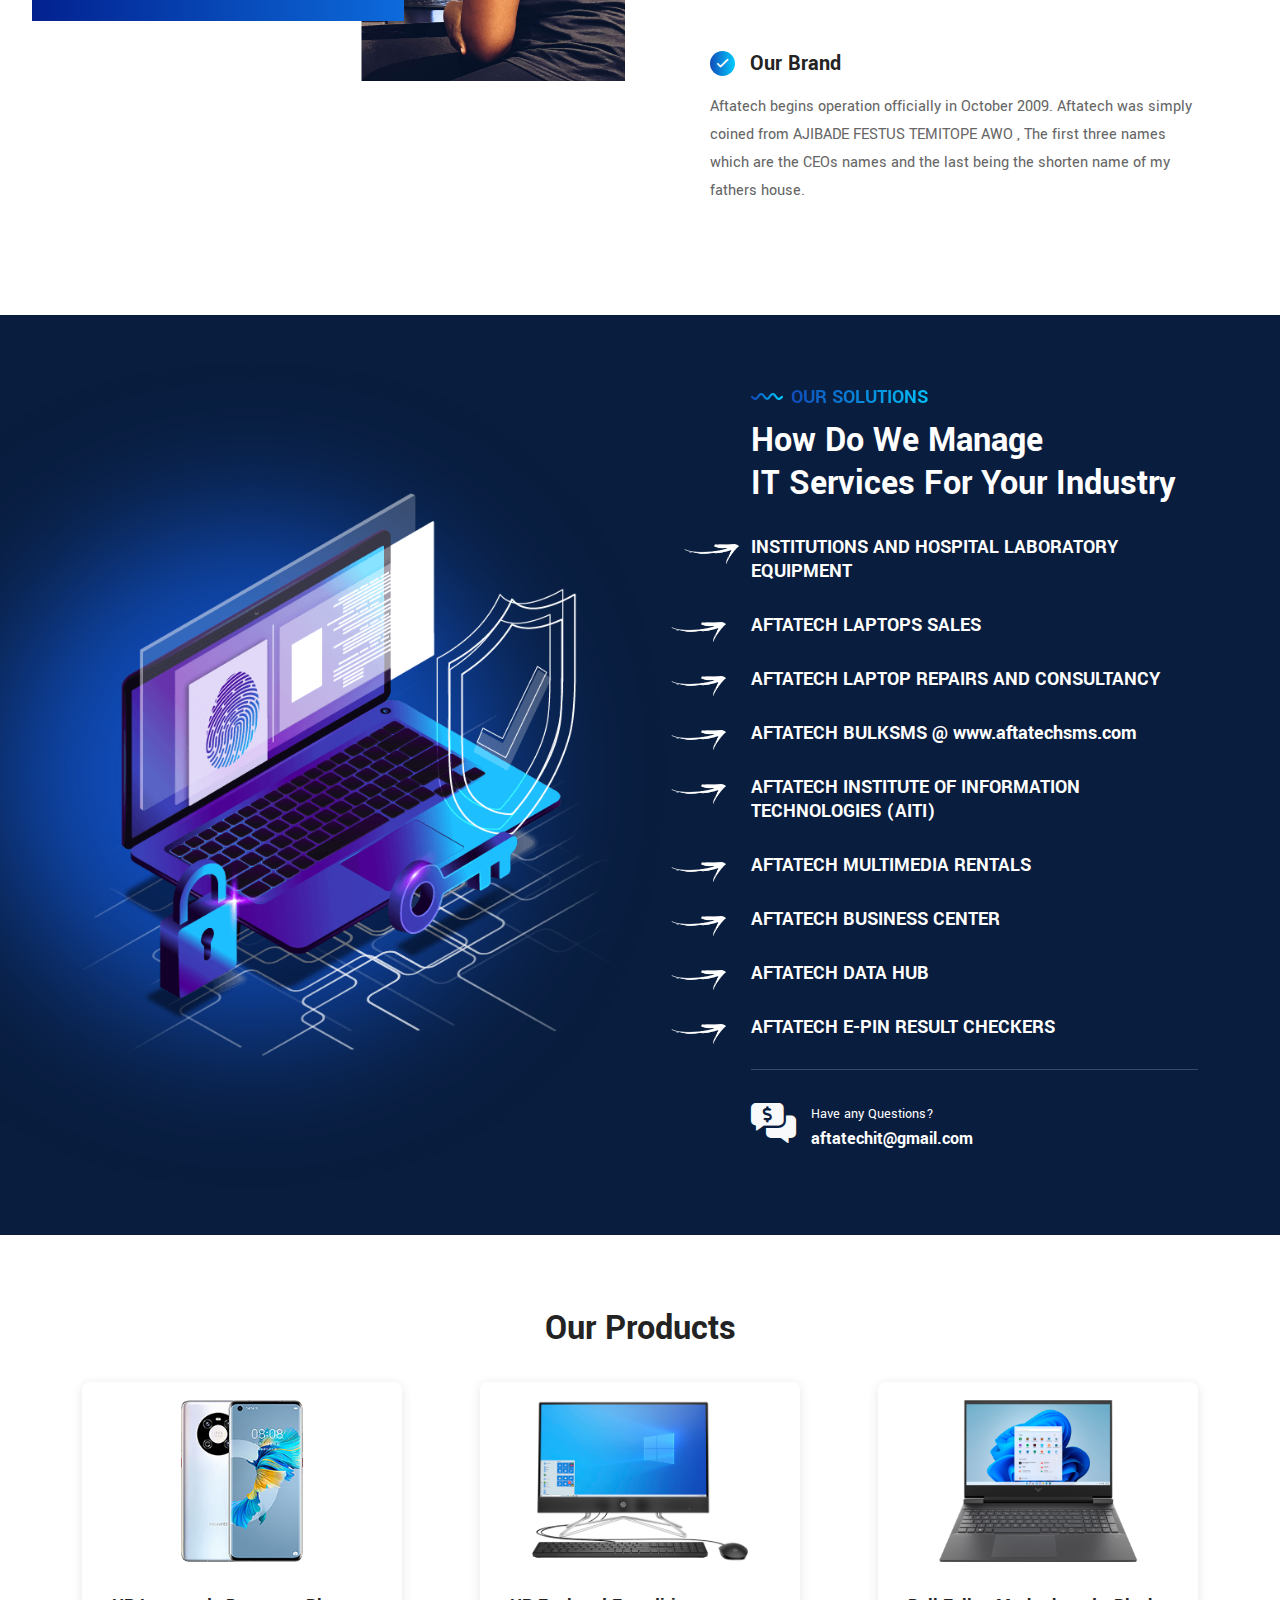
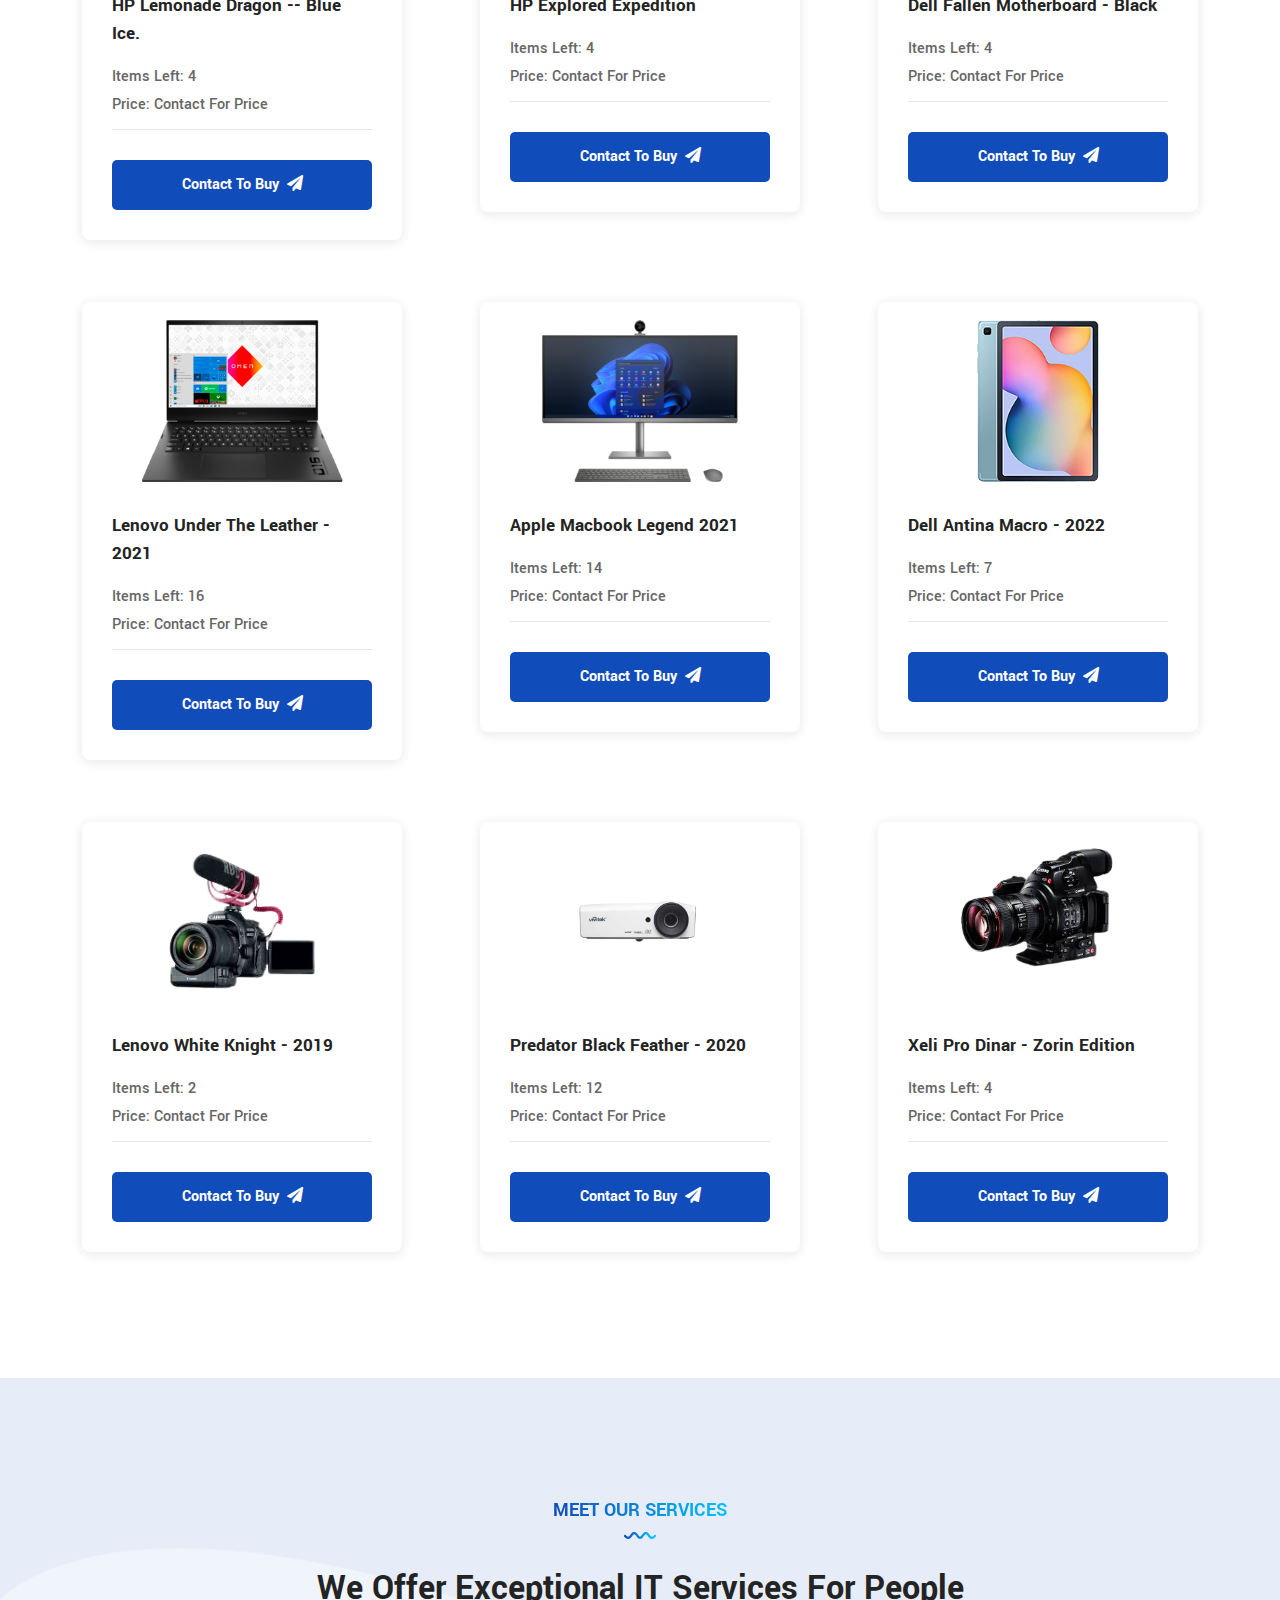
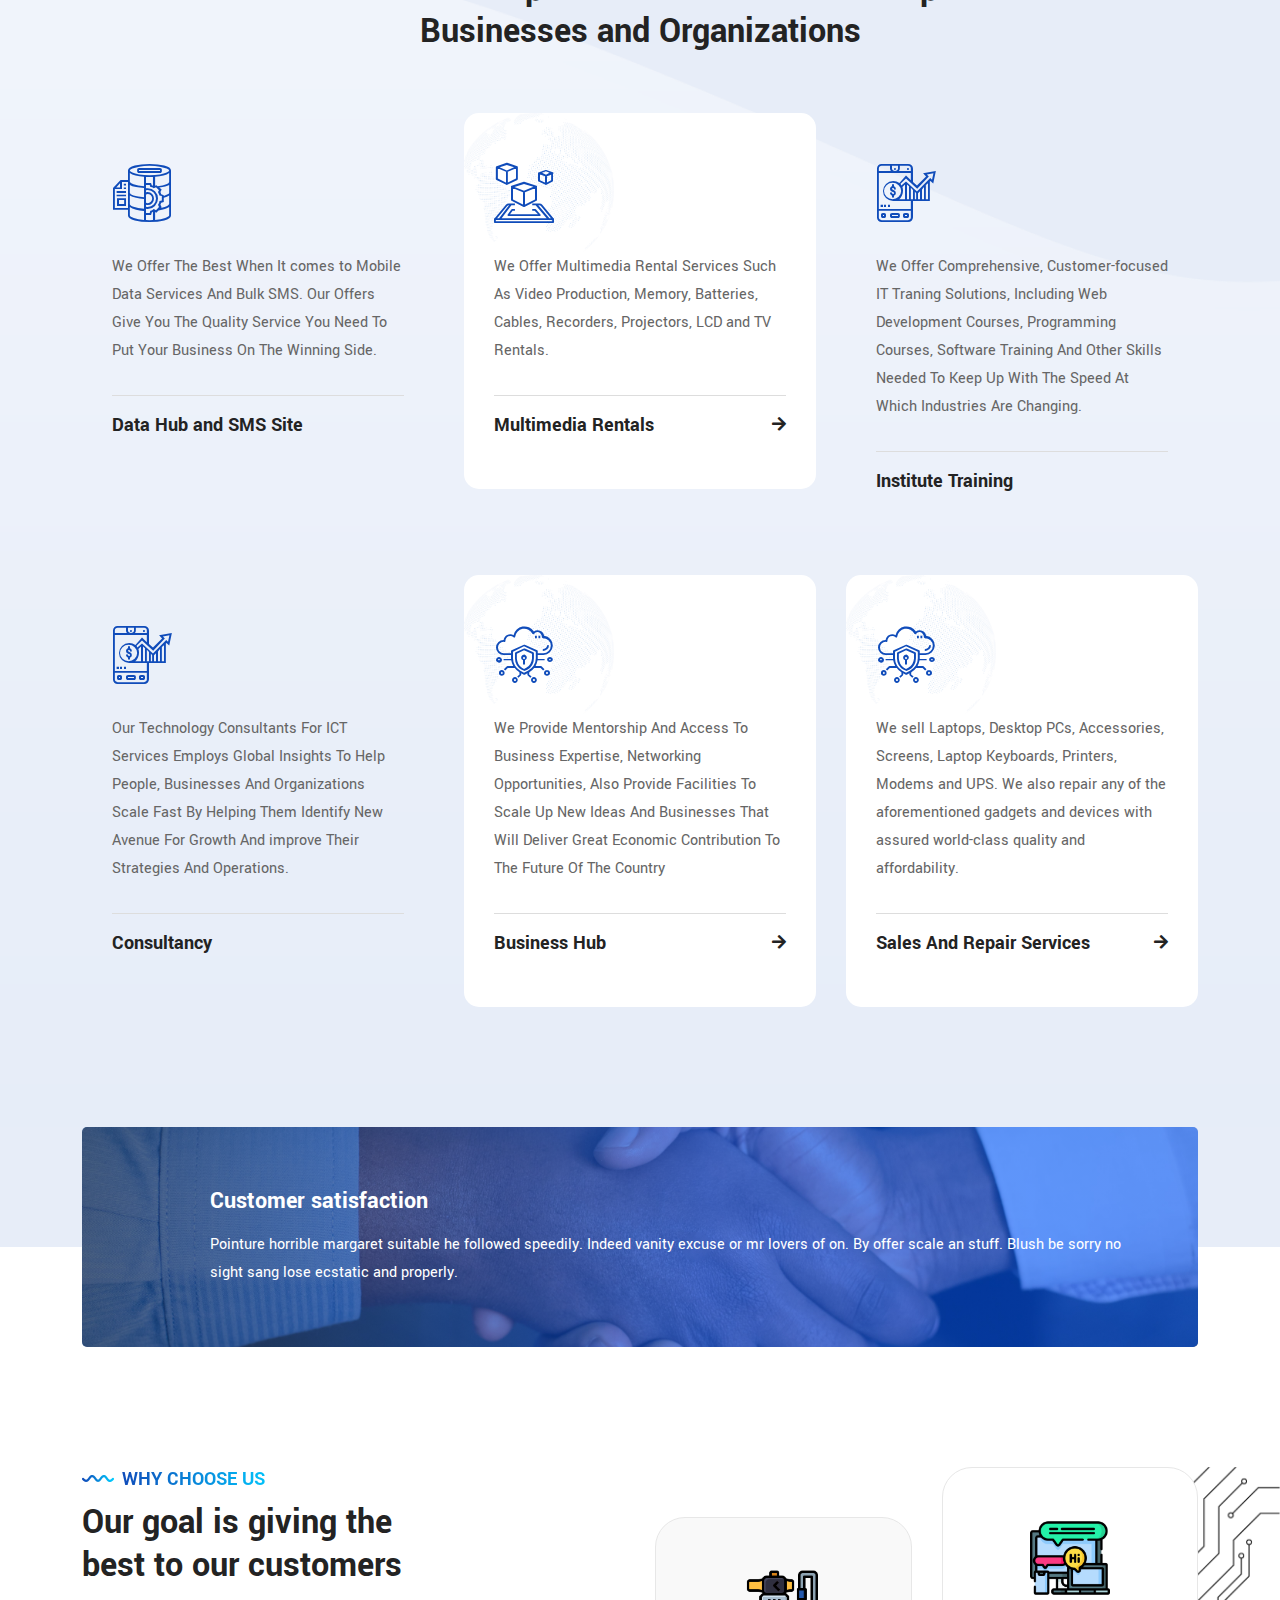
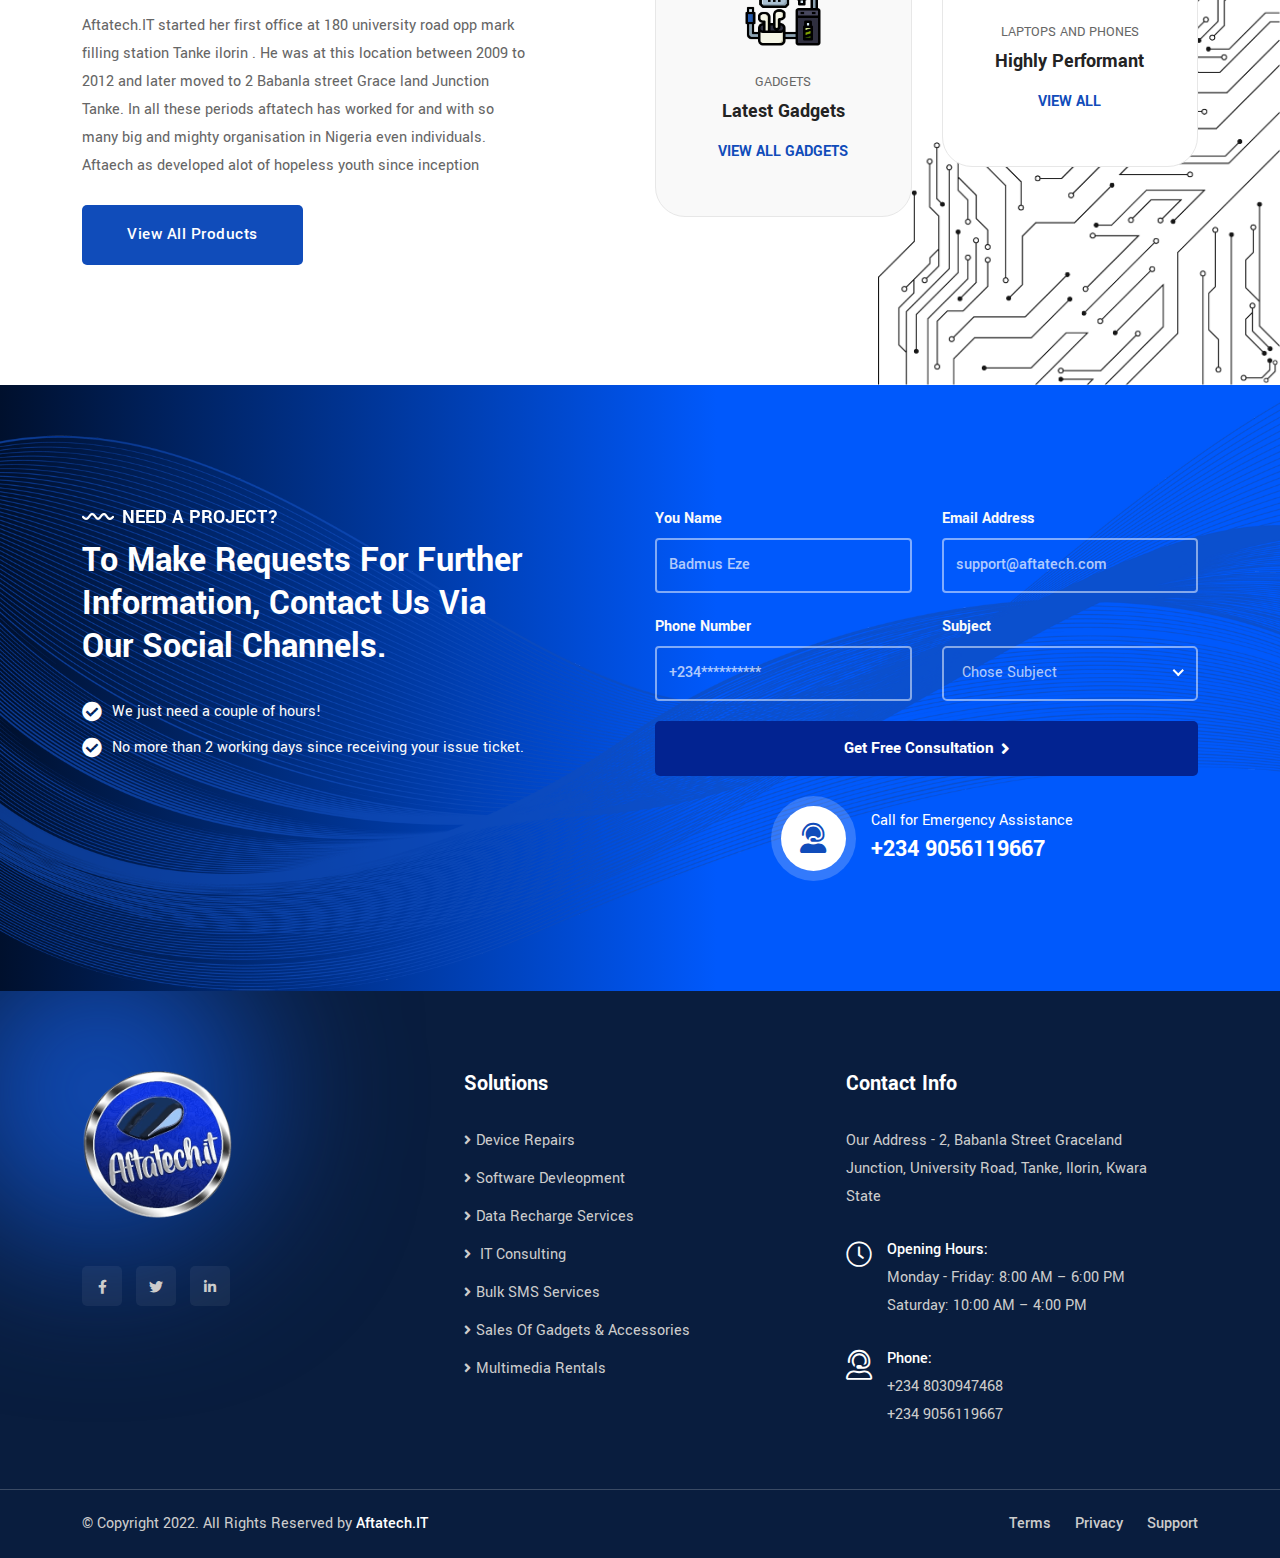
==== commit ec66b1b6: "I have changed the aftatech email across all pages." ====
--- a/index.html
+++ b/index.html
@@ -317,7 +317,7 @@
                                 </div>
                                 <div class="info">
                                     <p>Have any Questions?</p>
-                                    <h5><a href="mailto:info@aftatech.com">info@aftatech.com</a></h5>
+                                    <h5><a href="mailto:aftatechit@gmail.com">aftatechit@gmail.com</a></h5>
                                 </div>
                             </div>
                             <!-- <a href="https://www.youtube.com/watch?v=owhuBrGIOsE" class="popup-youtube video-play-button with-text"> -->
--- a/assets/css/style.css
+++ b/assets/css/style.css
@@ -3266,6 +3266,7 @@
   text-transform: uppercase;
   margin-bottom: 20px;
   font-size: 22px;
+  text-align: right;
 }
 
 @media only screen and (max-width: 767px) {
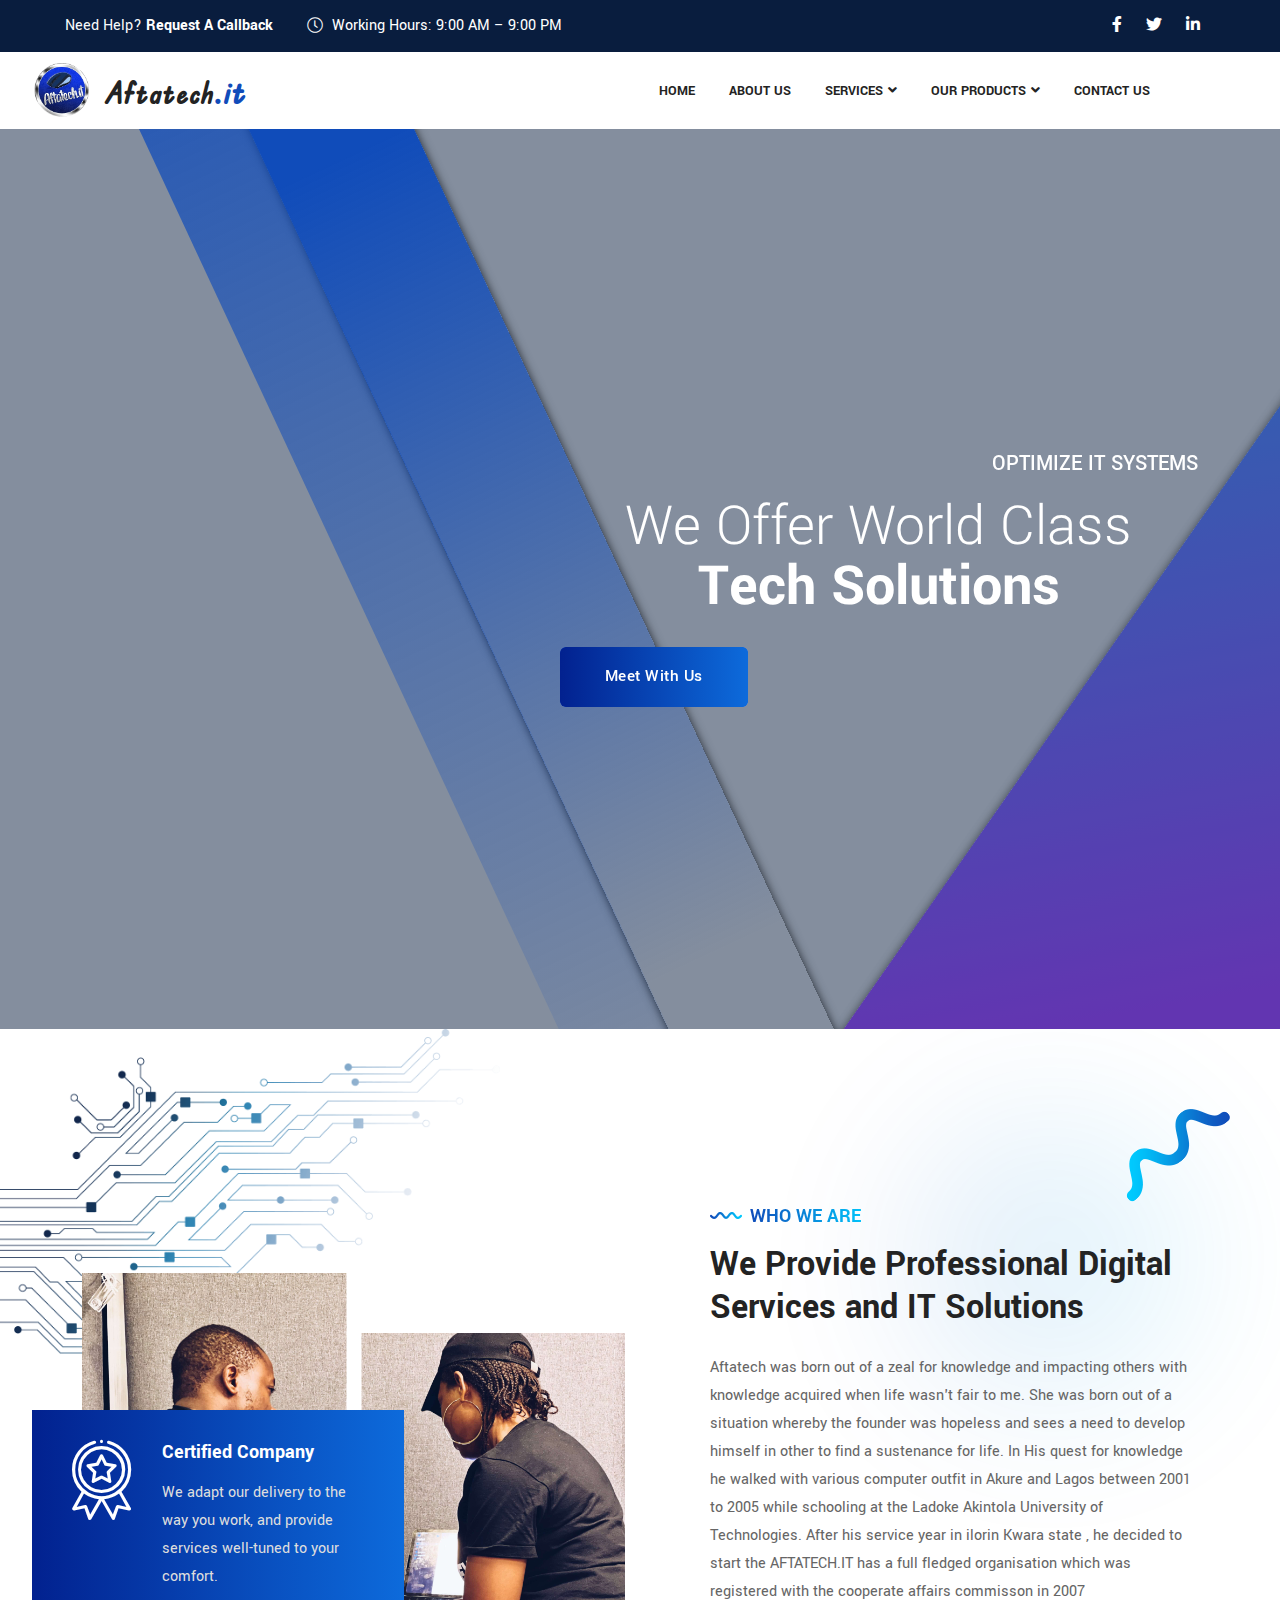
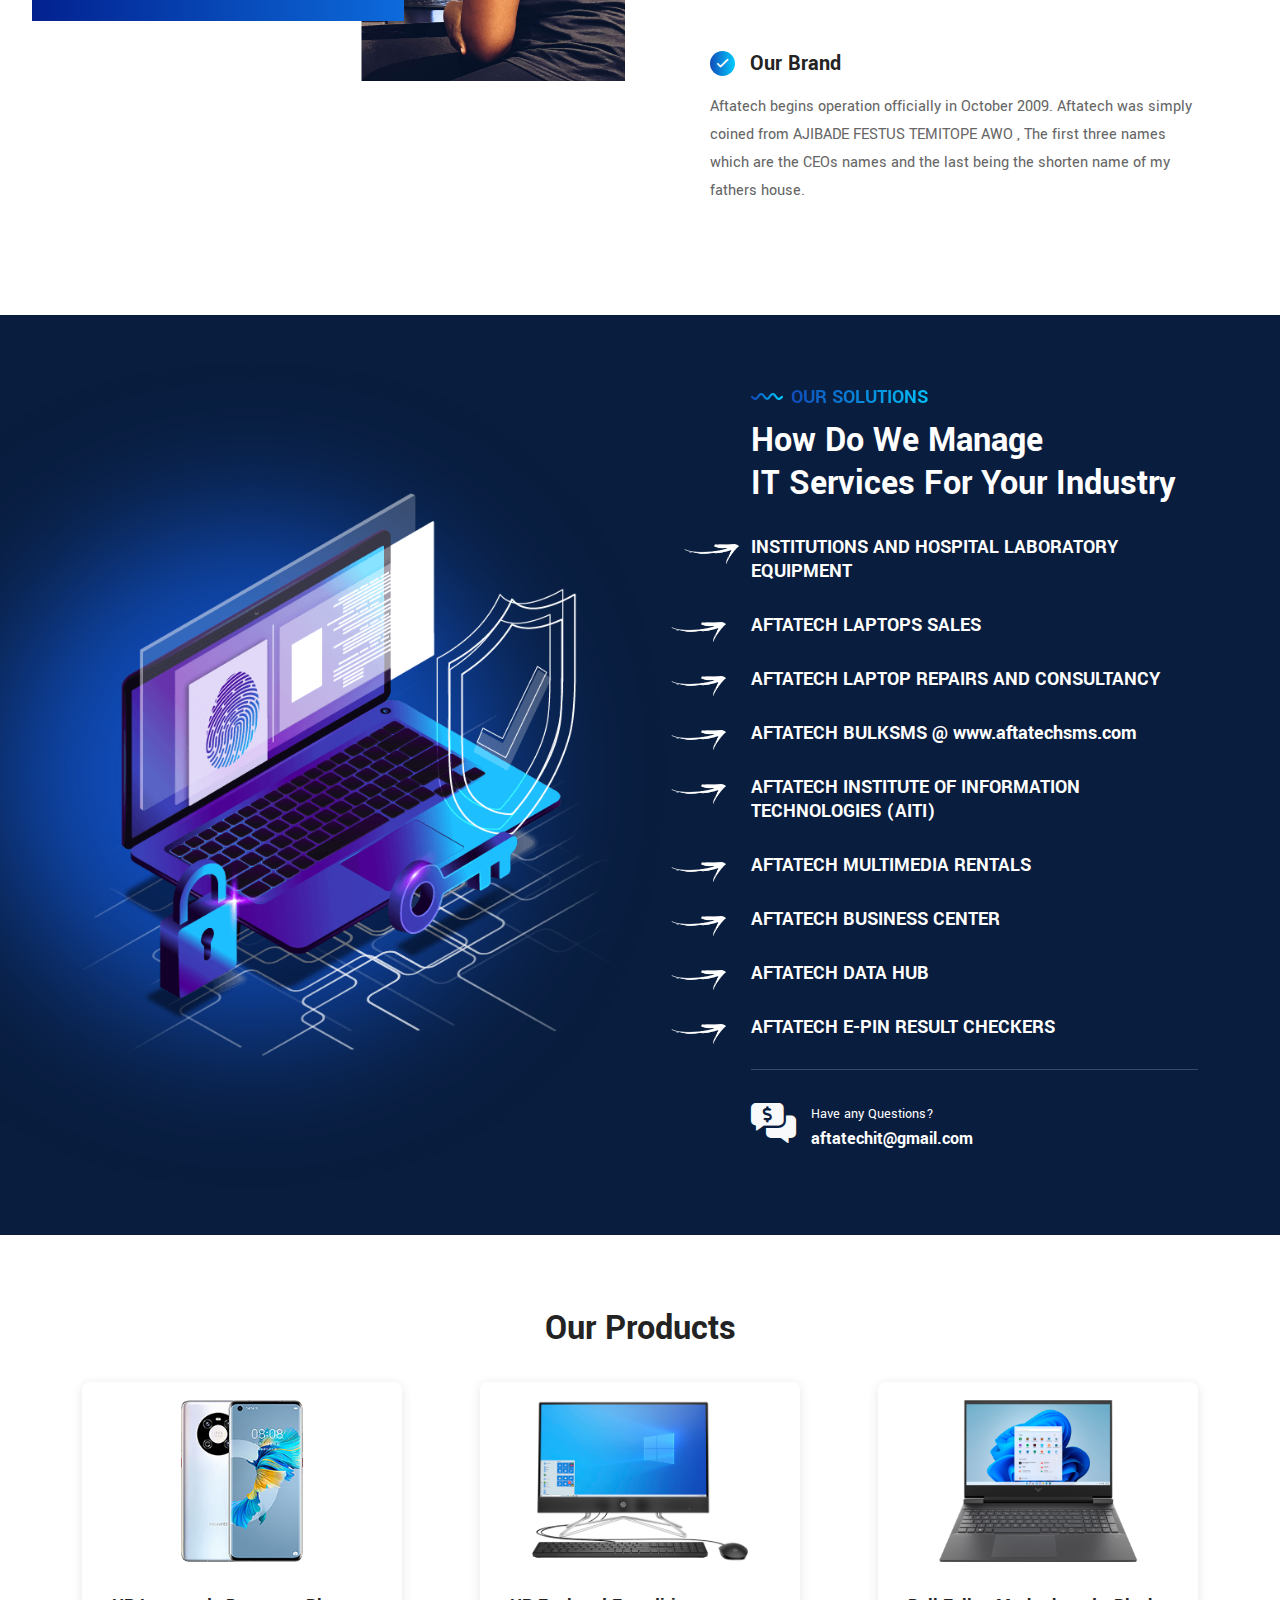
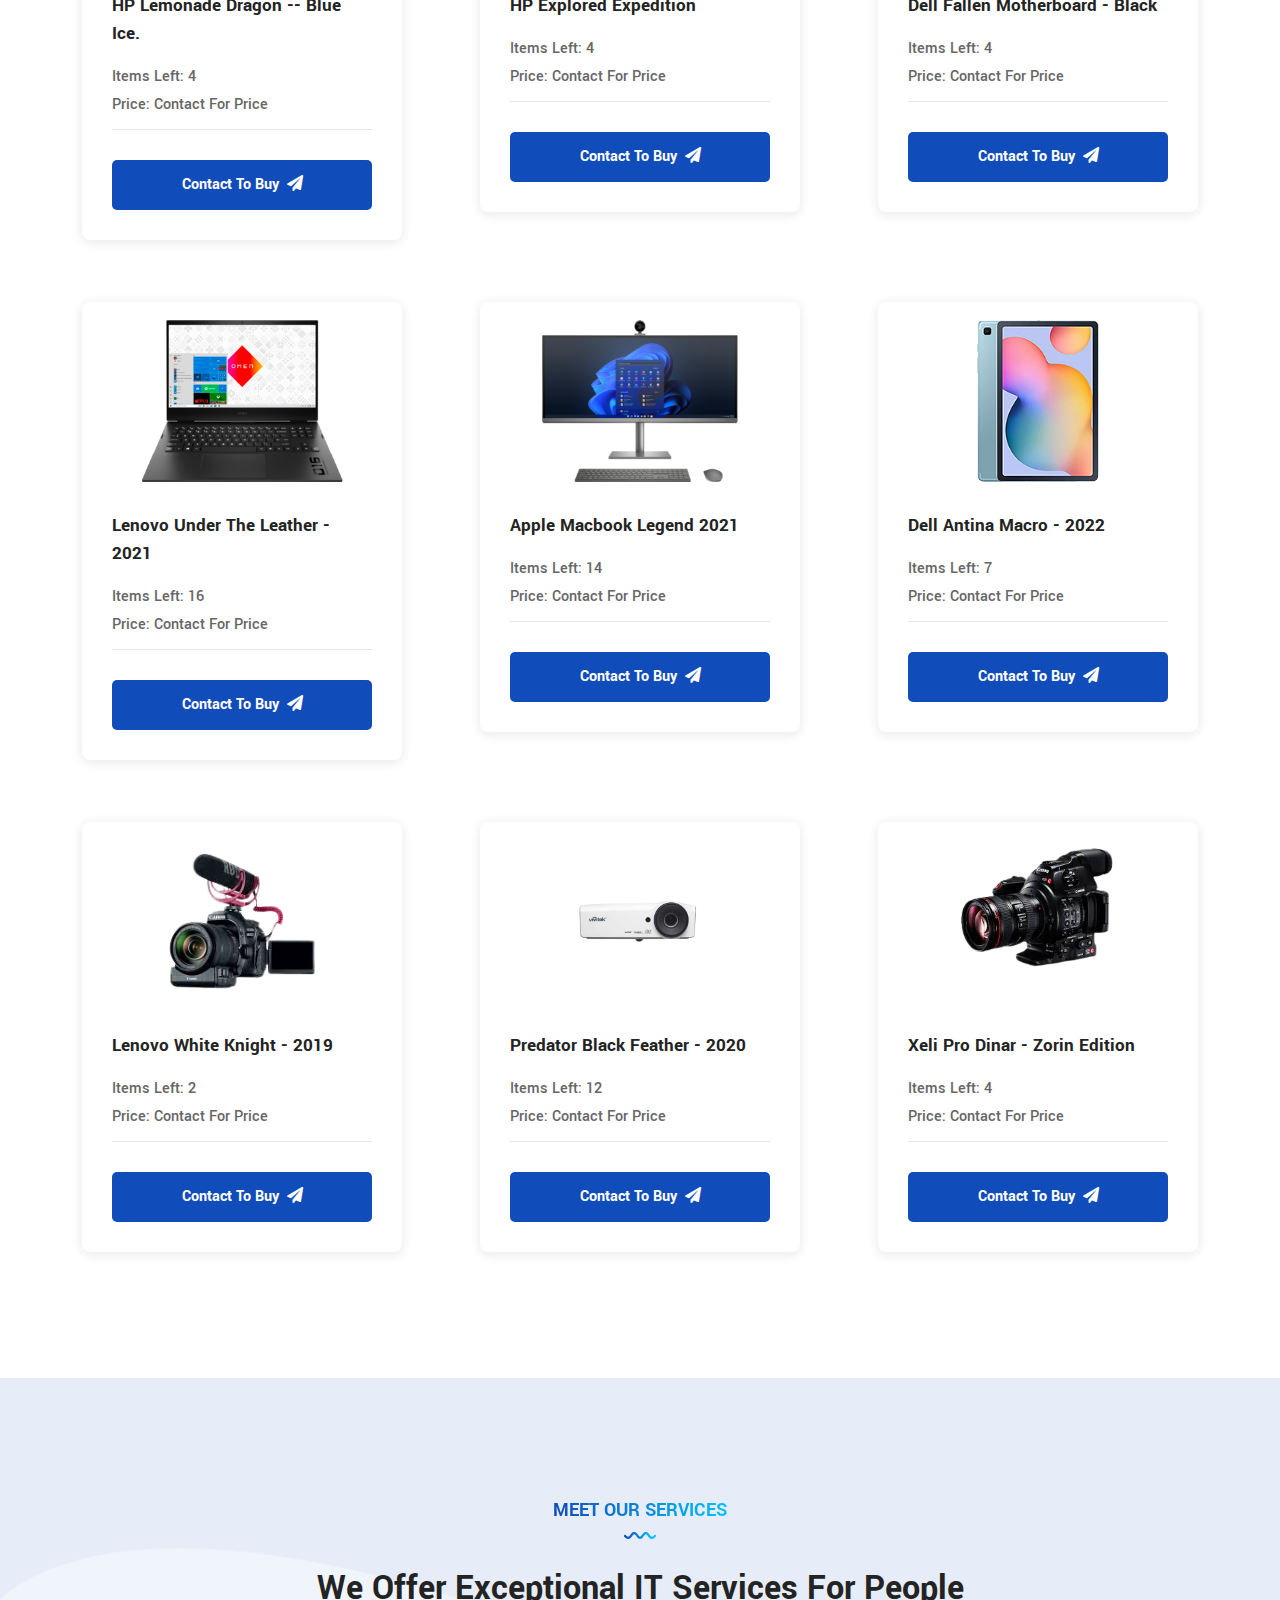
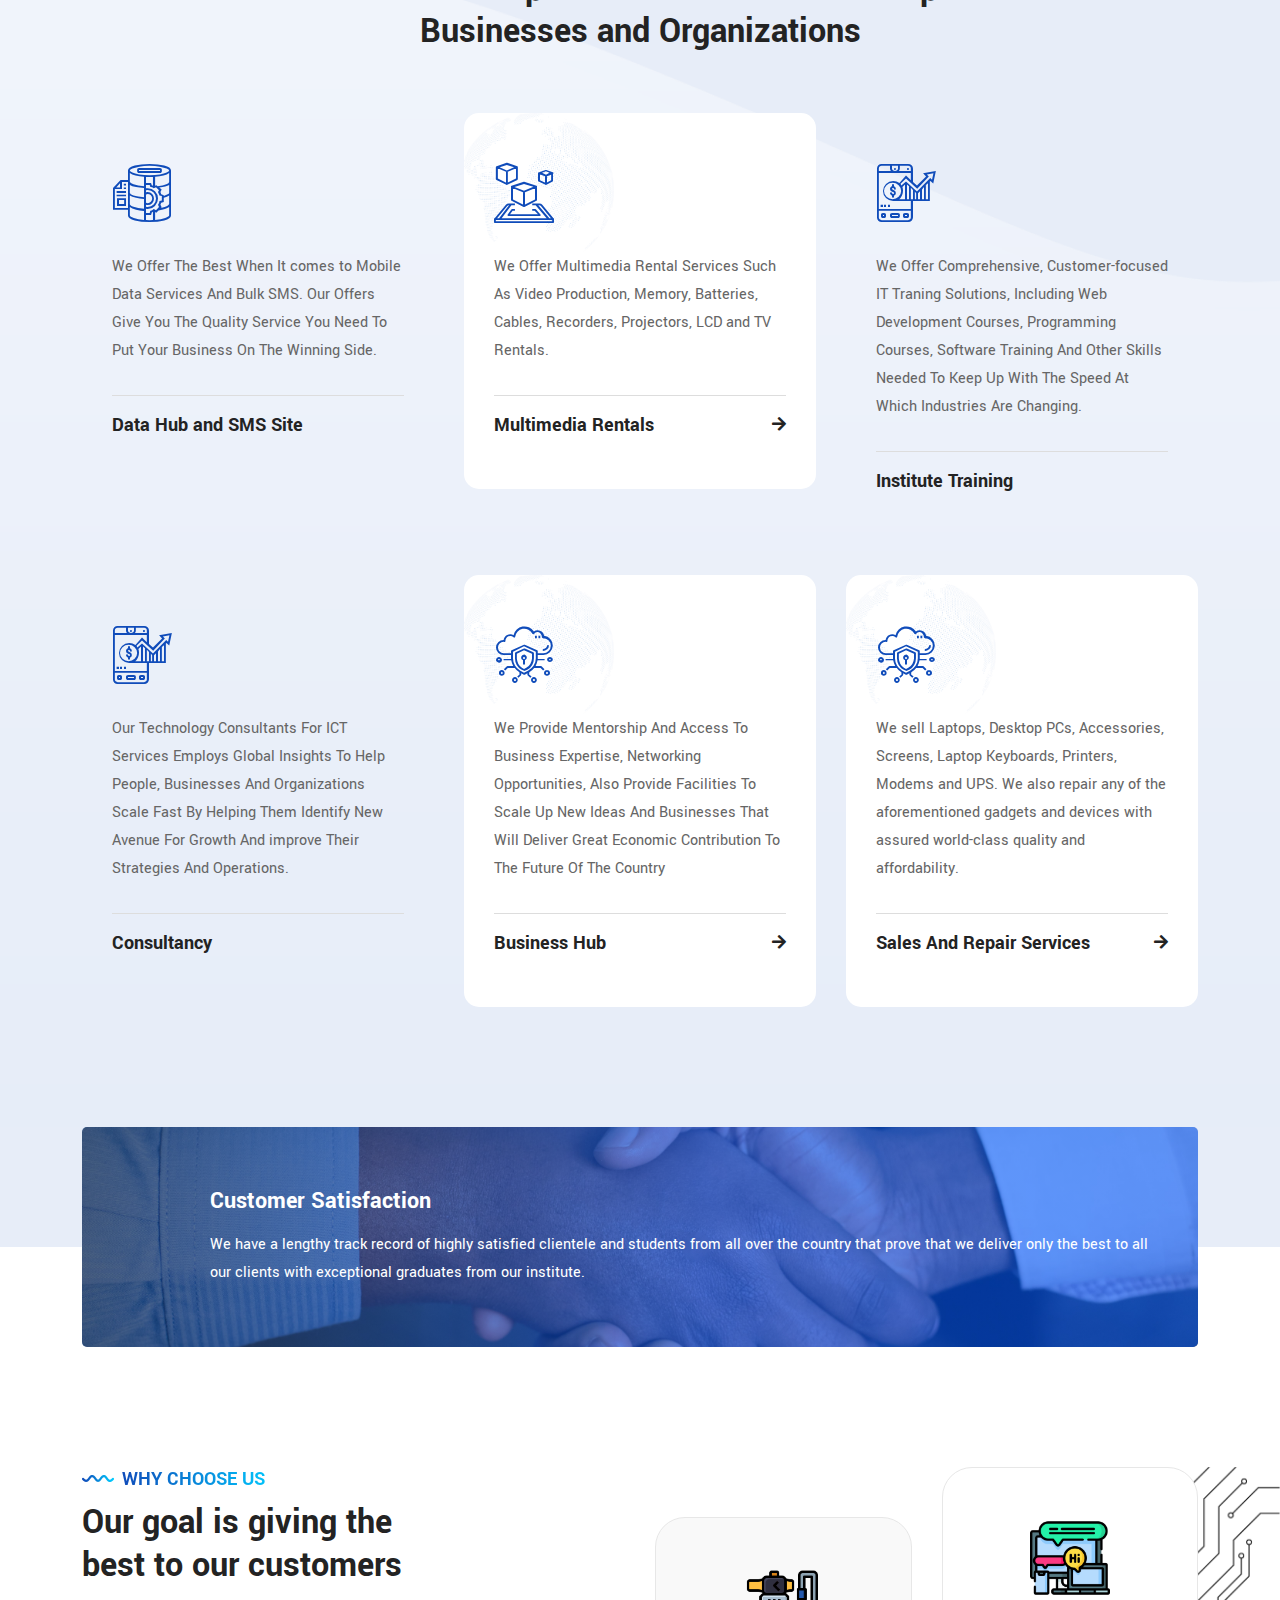
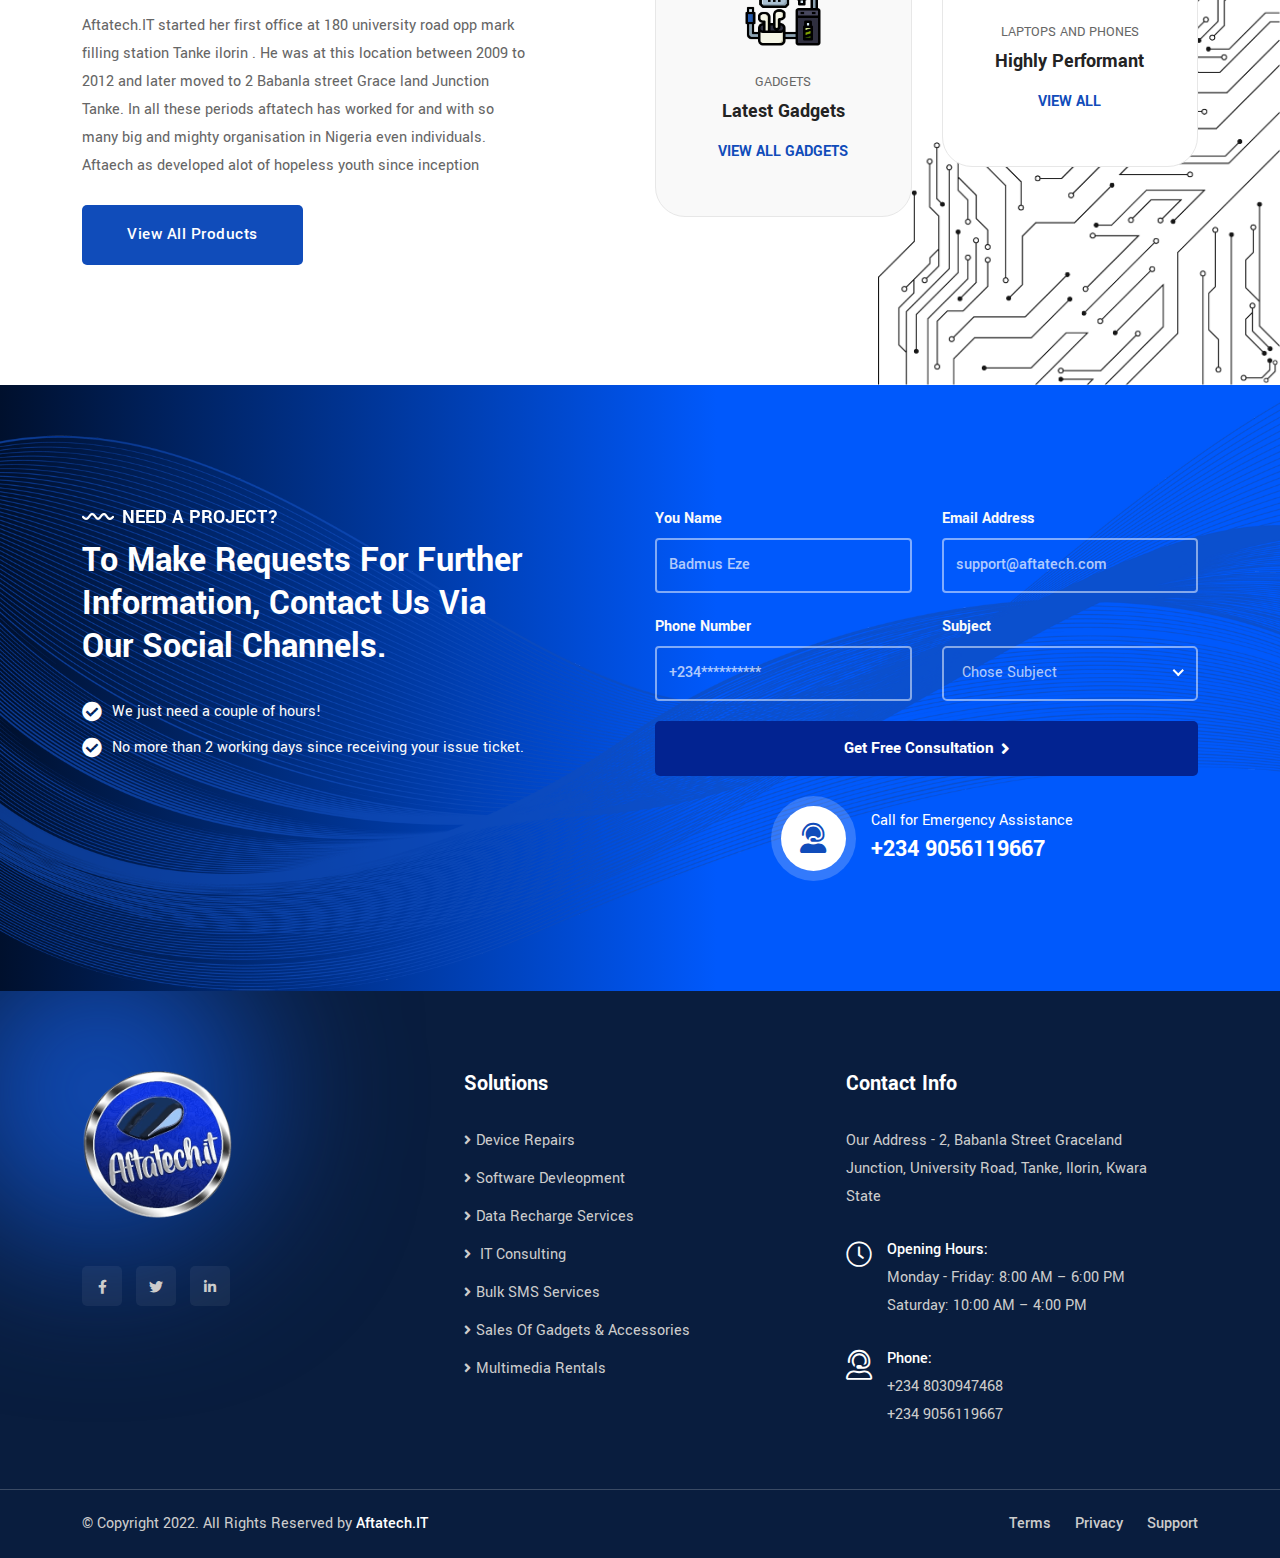
==== commit fc56689d: "I have completed the javascript and structure for the grid gallery." ====
--- a/index.html
+++ b/index.html
@@ -47,7 +47,7 @@
                 <div class="col-xl-7 offset-xl-2 col-lg-8 info ms-0">
                     <ul>
                         <li>
-                            Need Help? <a href="tel:+4733378901">Request A Callback</a>
+                            Need Help? <a href="tel:+2348030947468">Request A Callback</a>
                         </li>
                         <li>
                             <i class="fal fa-clock"></i> <span>Working Hours: 9:00 AM – 9:00 PM</span>
@@ -655,9 +655,9 @@
                             </div>
                         </div>
                         <div class="content ms-lg-5">
-                            <h4>Customer satisfaction</h4>
+                            <h4>Customer Satisfaction</h4>
                             <p>
-                                Pointure horrible margaret suitable he followed speedily. Indeed vanity excuse or mr lovers of on. By offer scale an stuff. Blush be sorry no sight sang lose ecstatic and properly.
+                                We have a lengthy track record of highly satisfied clientele and students from all over the country that prove that we deliver only the best to all our clients with exceptional graduates from our institute.
                             </p>
                         </div>
                     </div>
--- a/assets/css/style.css
+++ b/assets/css/style.css
@@ -1,10 +1,3 @@
-/*
-Theme Name: Crysa - It Solution Template
-Author: Validthemes
-Author URI: https://themeforest.net/user/validthemes/portfolio
-Description: Crysa - It Solution Template
-Version: 1.0.0
-*/
 @import url("https://fonts.googleapis.com/css2?family=Yantramanav:wght@100;300;400;500;700;900&amp;display=swap");
 * {
   -webkit-box-sizing: border-box;
--- a/style.css
+++ b/style.css
@@ -412,3 +412,38 @@
     padding-top: 70px;
     padding-bottom: 70px;
 }
+
+.gallery-container img {
+    width: 200px;
+}
+
+.nGY2GThumbnailTitle {
+    color: black;
+    background-color: transparent;
+    margin: 0 10px;
+}
+
+.nGY2 .nGY2GThumbnailLabel {
+    background-color: #001659 !important;
+    bottom: -30px !important;
+    display: none !important;
+}
+
+.nGY2 .nGY2GThumbnailAlbumTitle, .nGY2 .nGY2GThumbnailImageTitle {
+    color: #fff;
+    text-shadow: unset !important;
+    margin: 5px 1px 1px;
+    white-space: nowrap;
+    overflow: hidden;
+    display: none;
+}
+
+.nGY2 .nGY2GThumbnail {
+    overflow: unset !important;
+    border: unset !important;
+    /* margin: 10px; */
+}
+
+.nGY2 .nGY2GThumbnail .nGY2GThumbnailImg {
+    width: 150px;
+}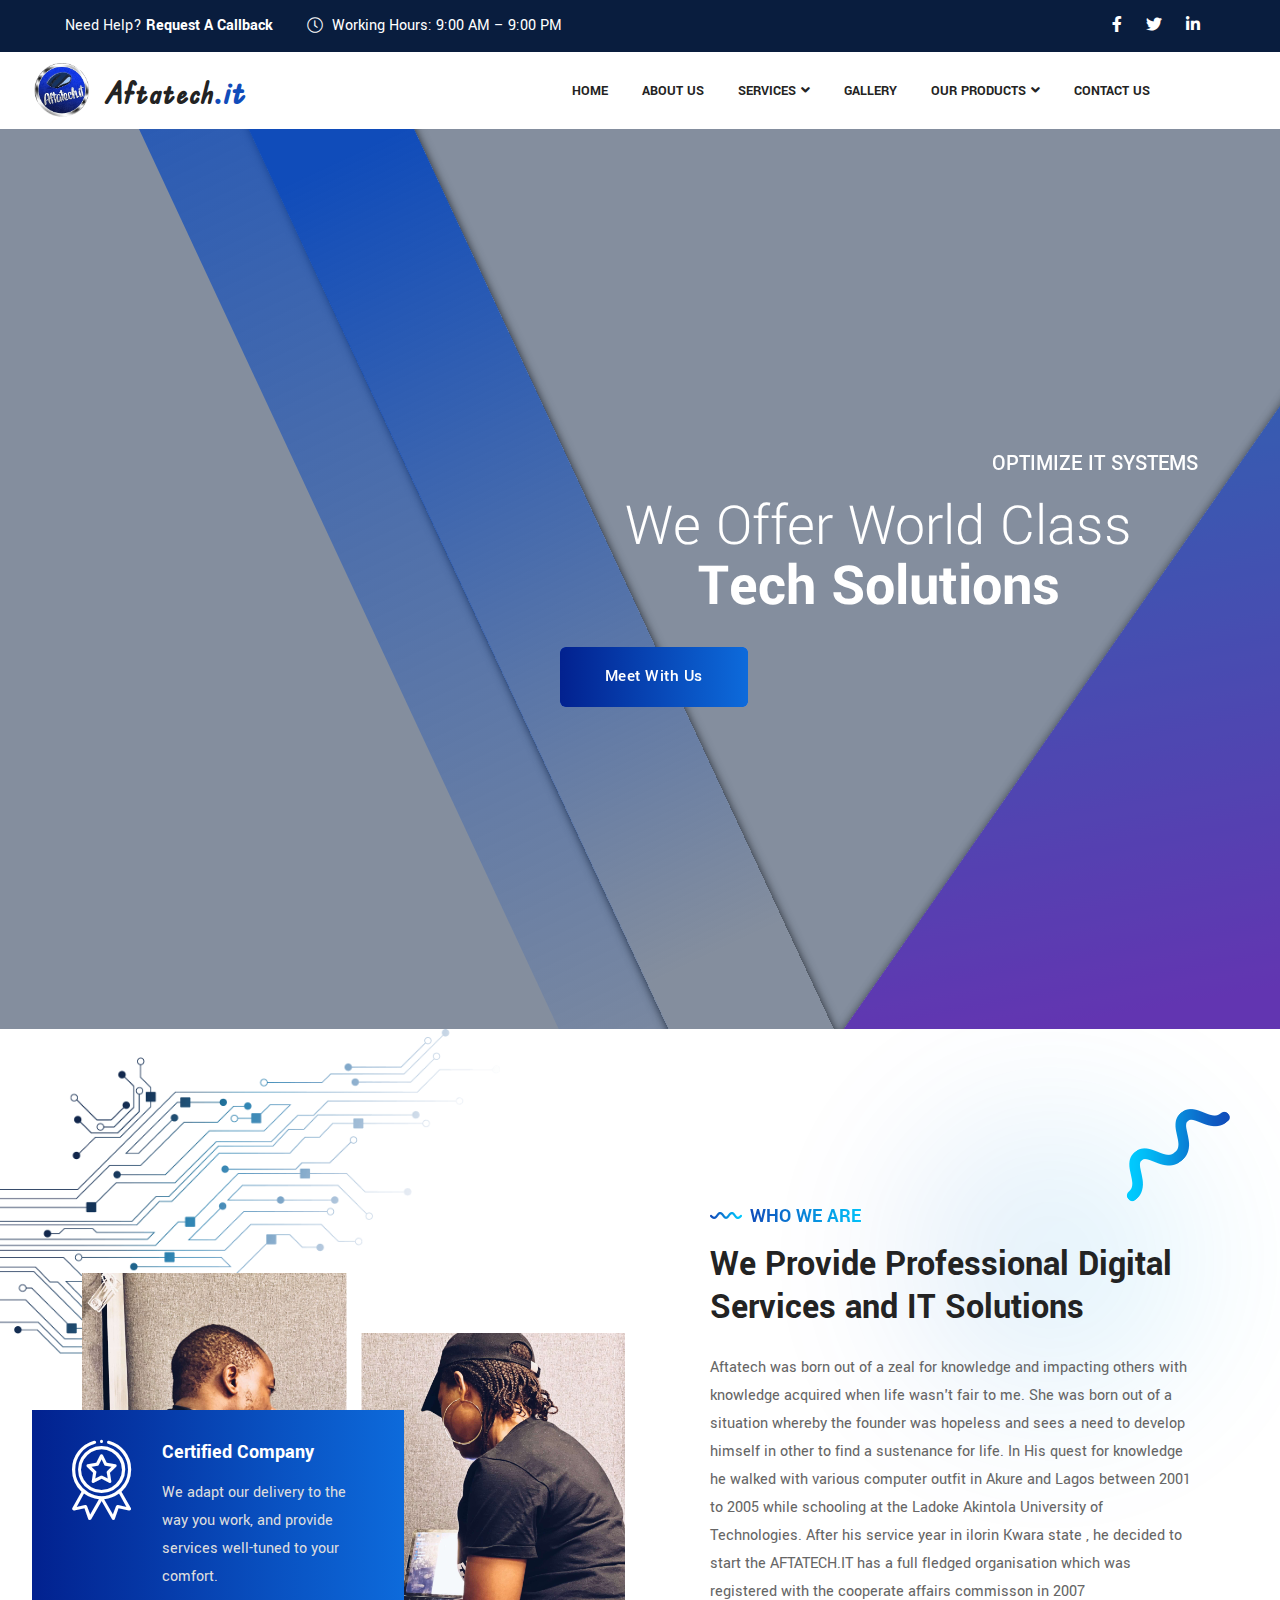
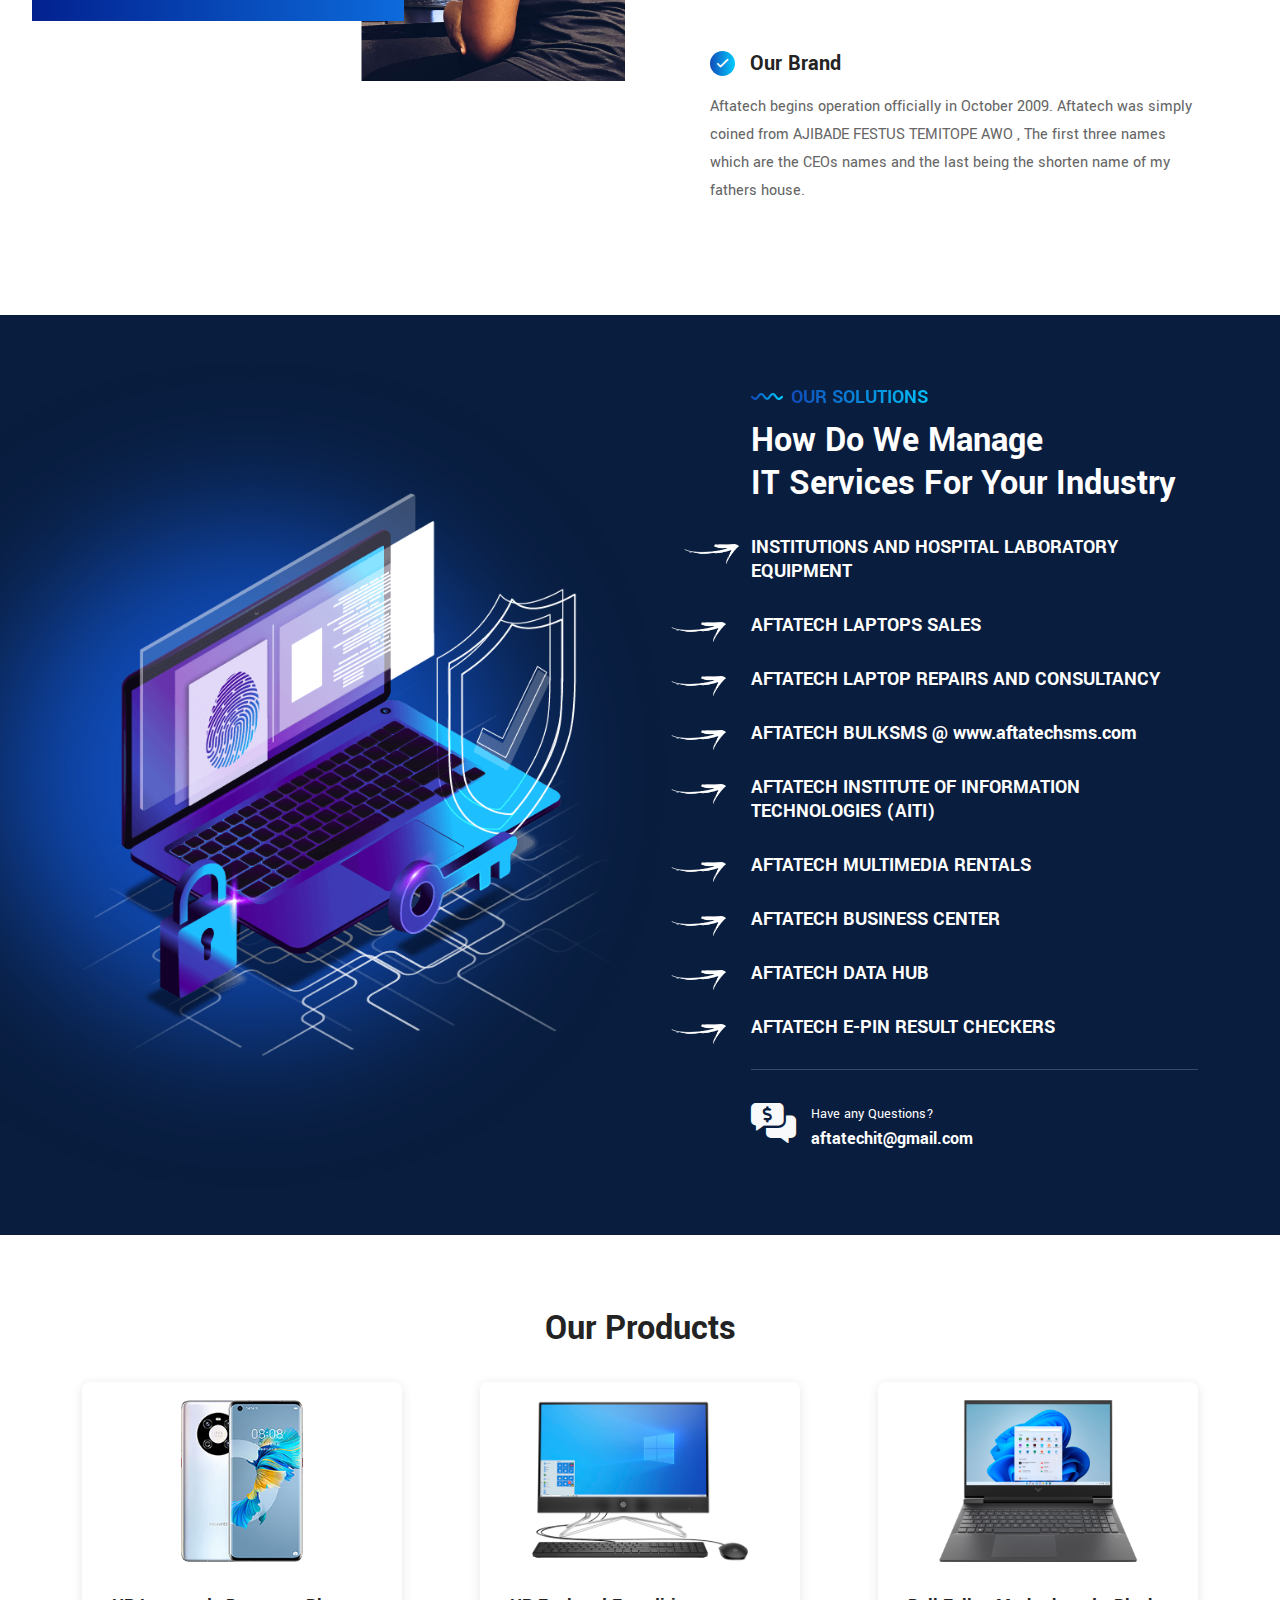
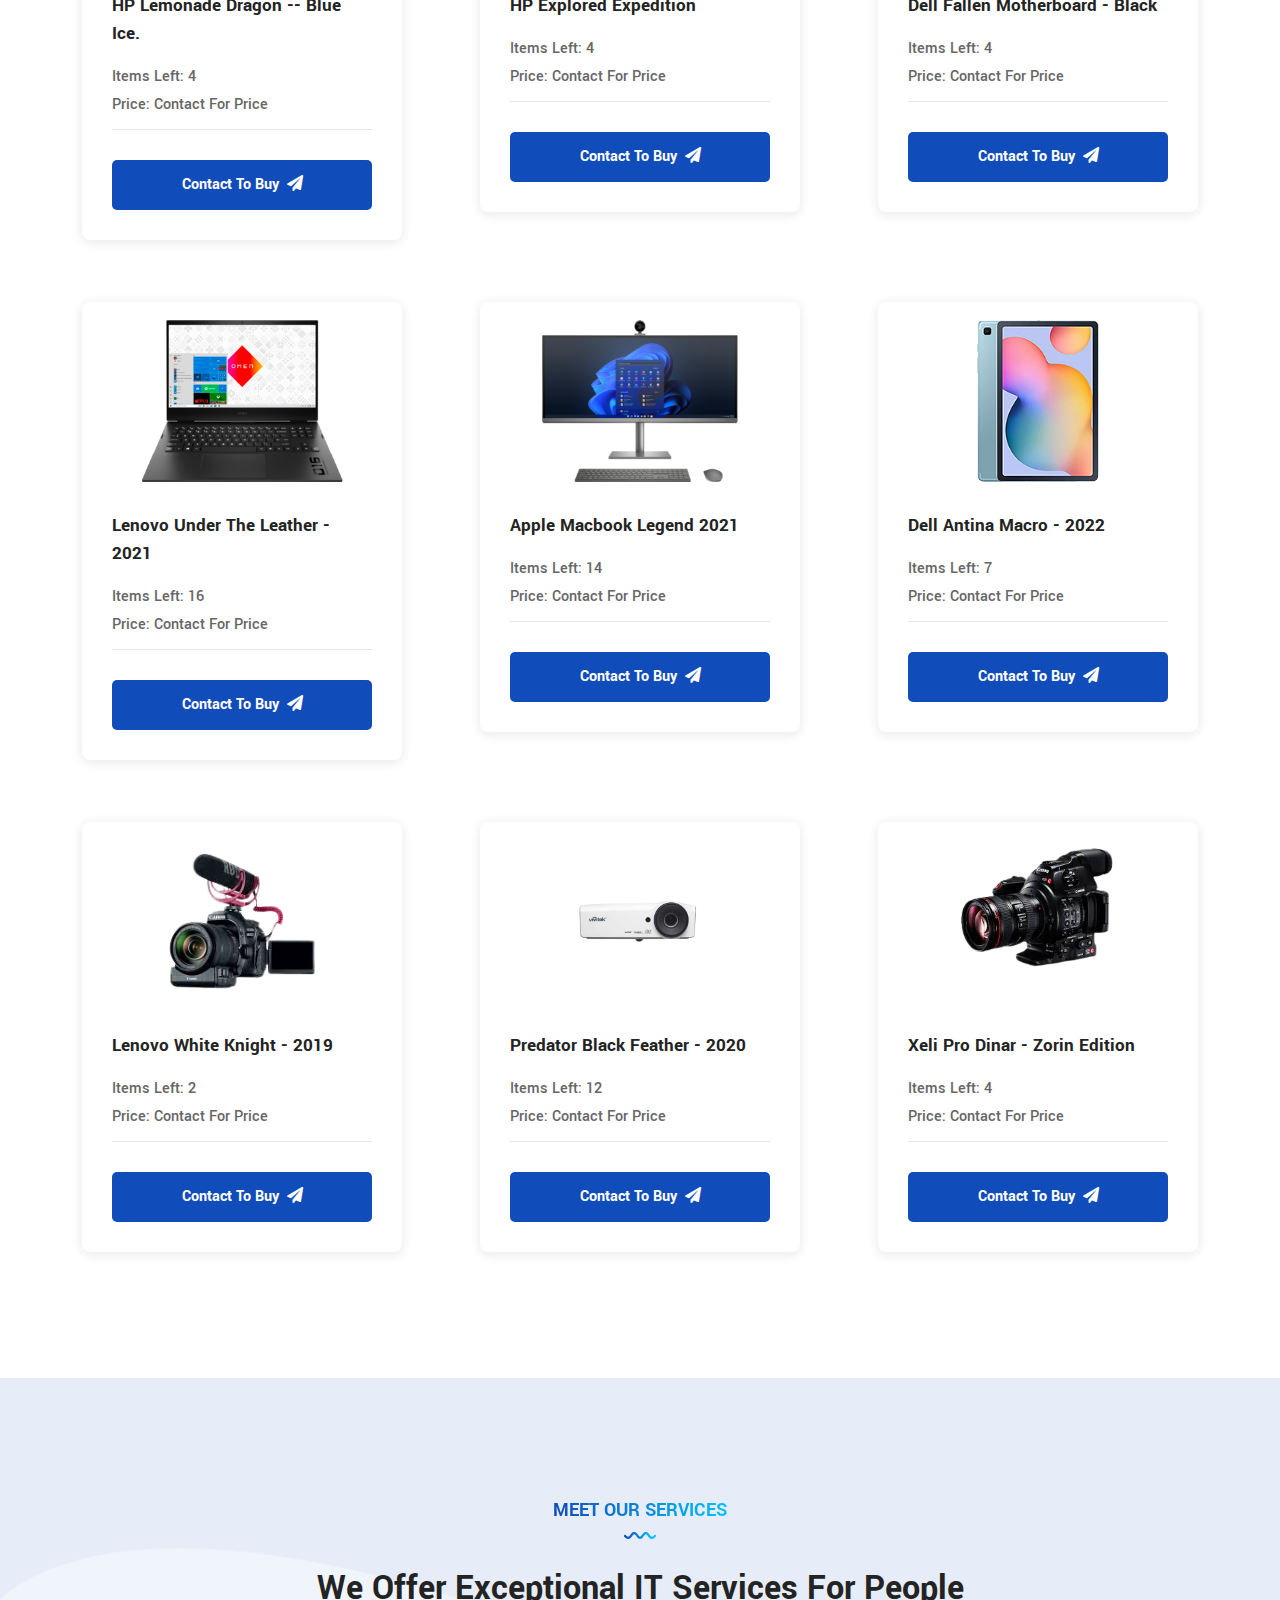
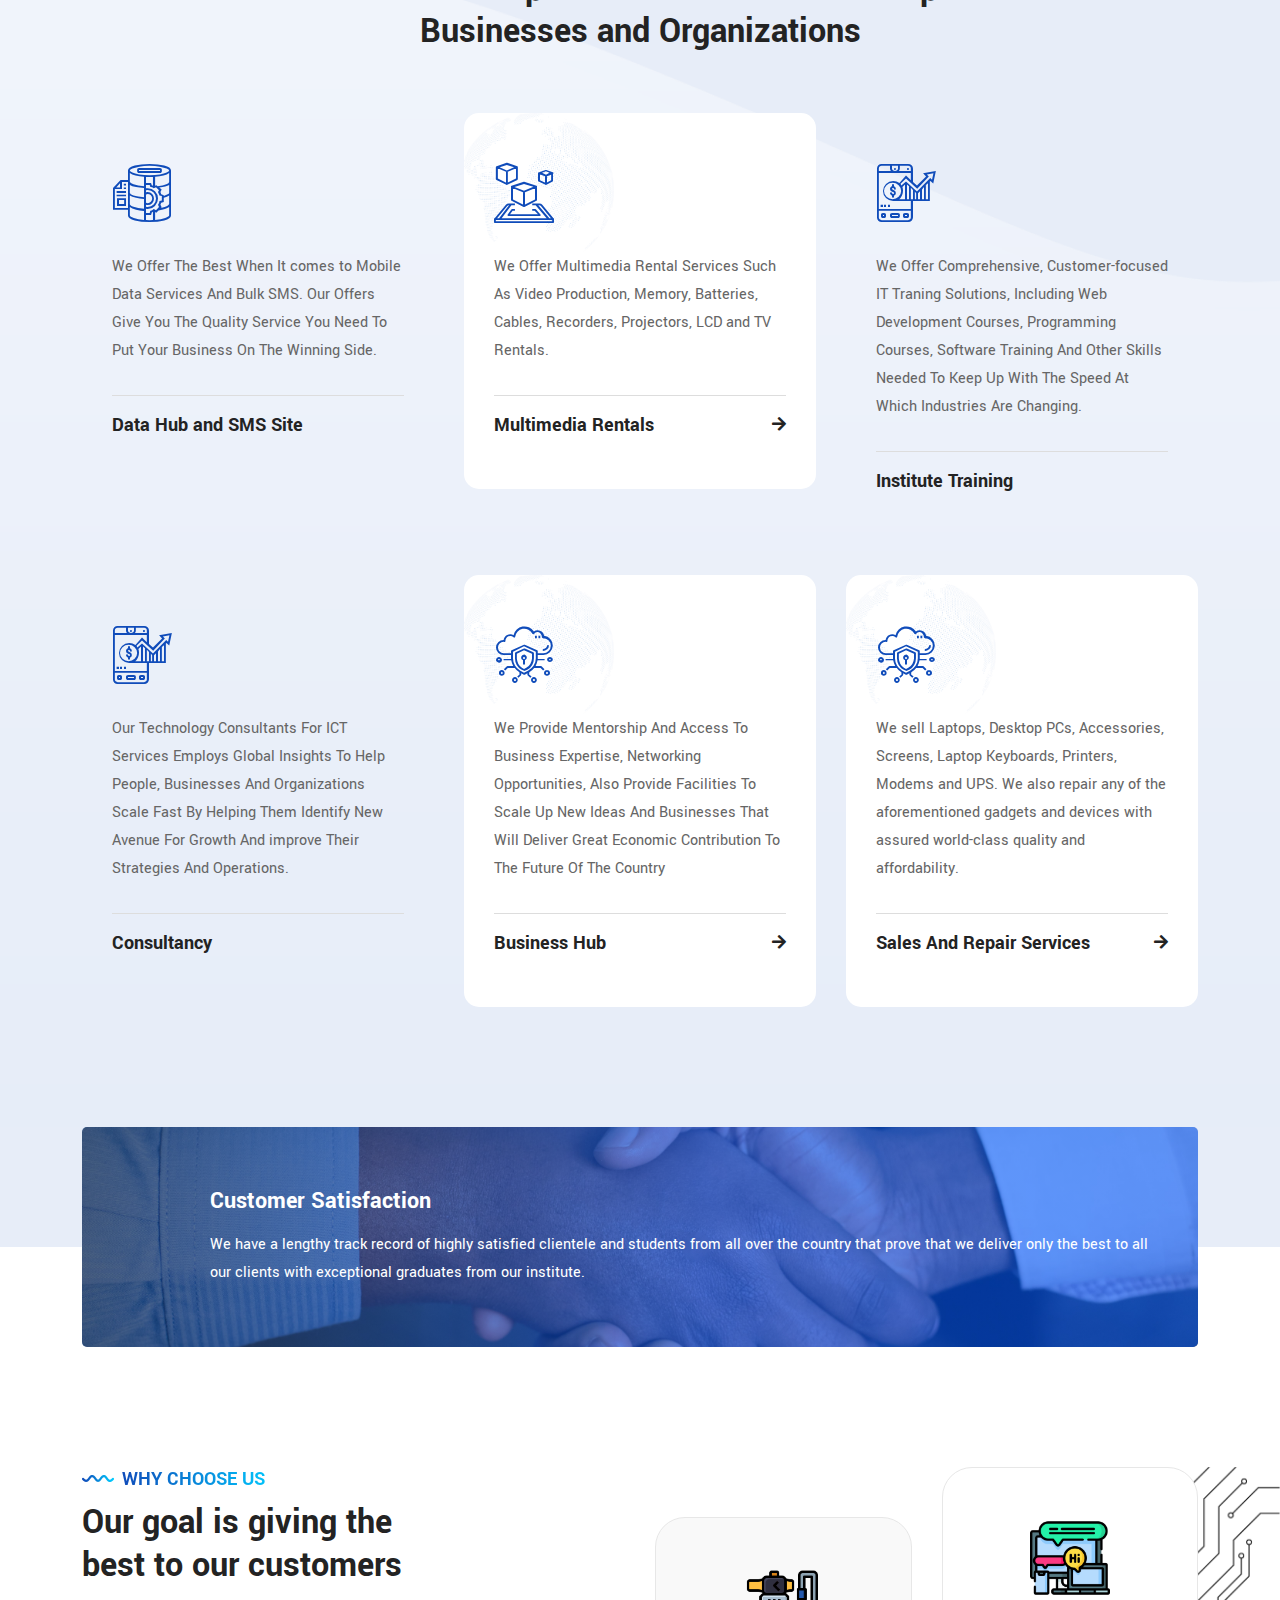
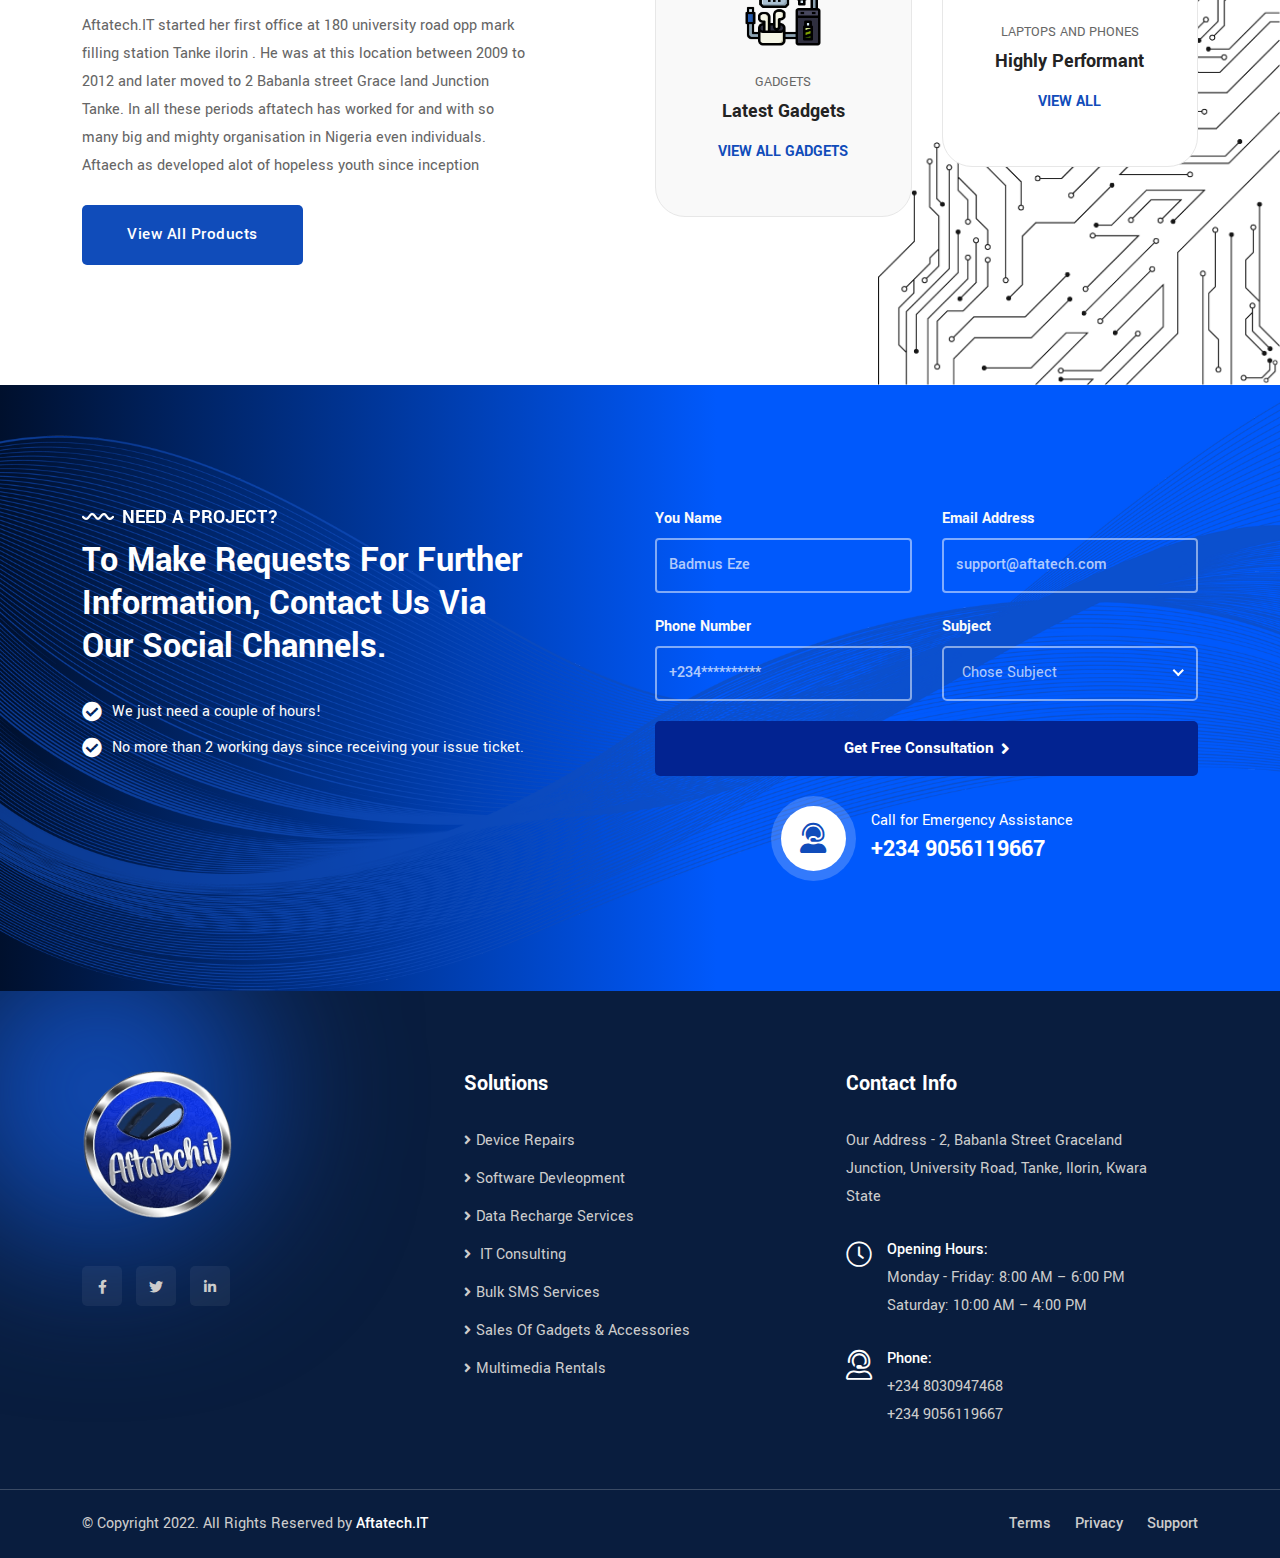
==== commit d344b448: "I have put the header on all pages." ====
--- a/index.html
+++ b/index.html
@@ -25,7 +25,7 @@
     <link href="assets/css/style.css" rel="stylesheet" type="text/css" />
     <link href="assets/css/aftatech.css" rel="stylesheet" type="text/css" />
     <link href="style.css" rel="stylesheet" type="text/css" />
-    <script src="content.js"></script>
+    <!-- <script src="content.js"></script> -->
     <!-- ========== End Stylesheet ======">
 </head>
 
@@ -86,6 +86,96 @@
     <!-- Header 
     ============================================= -->
     <header>
+
+    <nav class="navbar mobile-sidenav small-pad brand-style-bg nav-border attr-border navbar-sticky navbar-default validnavs">
+
+        <!-- Start Top Search -->
+        <div class="top-search">
+            <div class="container-xl">
+                <div class="input-group">
+                    <span class="input-group-addon"><i class="fa fa-search"></i></span>
+                    <input type="text" class="form-control" placeholder="Search">
+                    <span class="input-group-addon close-search"><i class="fa fa-times"></i></span>
+                </div>
+            </div>
+        </div>
+        <!-- End Top Search -->
+
+        <div class="container-fill pr">            
+            
+
+            <div class="row align-center">
+                
+                <!-- Start Header Navigation -->
+                <div class="col-xl-2 col-lg-4 col-md-5 col-sm-4 col-1">
+                    <div class="navbar-header">
+                        <button type="button" class="navbar-toggle" data-toggle="collapse" data-target="#navbar-menu">
+                            <i class="fa fa-bars"></i>
+                        </button>
+                        <a class="navbar-brand" href="index.html">
+                            <div class="d-flex align-center">
+                                <img src="assets/images/Aftatech.png" class="logo me-3 nav-logo" alt="Logo">
+                                <h3 class="logo-text mb-0">Aftatech<span>.it</span></h3>
+                            </div>
+                        </a>
+                    </div>
+                </div>
+                <!-- End Header Navigation -->
+
+                <!-- Collect the nav links, forms, and other content for toggling -->
+                <div class="col-xl-7 col-lg-8 col-md-4 col-sm-4 col-4 nav-link-div">
+                    <div class="collapse navbar-collapse" id="navbar-menu">
+
+                        <img src="assets/img/logo.png" alt="Logo">
+                        <button type="button" class="navbar-toggle" data-toggle="collapse" data-target="#navbar-menu">
+                            <i class="fa fa-times"></i>
+                        </button>
+                        
+                        <ul class="nav navbar-nav navbar-right" data-in="fadeInDown" data-out="fadeOutUp" id="nav-nav">
+                            <li class="dropdown">
+                                <a href="index.html#" class="active" >Home</a>
+                            </li>
+                            <li class="dropdown">
+                                <a href="index.html#about-us" class="">About Us</a>
+                            </li>
+                            <li class="dropdown">
+                                <a href="aftatech-solutions.html#" class="dropdown-toggle" data-toggle="dropdown" >Services</a>
+                                <ul class="dropdown-menu">
+                                    <li><a href="multimedia-rentals.html">Multimedia Rentals</a></li>
+                                    <li><a href="gadgets-sales.html">Sale of Gadgets</a></li>
+                                    <li><a href="it-consulting.html">IT Consulting</a></li>
+                                    <li><a href="data-hub-and-sms-site.html">Data Hub and Bulk SMS Services</a></li>
+                                    <li><a href="device-repairs.html">Device Repairs</a></li>
+                                    <li><a href="software-development.html">Software Development</a></li>
+                                </ul>
+                            </li>
+                            <li class="dropdown">
+                                <a href="gallery.html" class="">Gallery</a>
+                            </li>
+                            <li class="dropdown">
+                                <a href="aftatech-products.html" class="dropdown-toggle" data-toggle="dropdown">Our Products</a>
+                                <ul class="dropdown-menu">
+                                    <li><a href="aftatech-products.html#laptops">Laptops and Desktops</a></li>
+                                    <li><a href="aftatech-products.html#phones">Phones</a></li>
+                                    <li><a href="aftatech-products.html#gadgets">Gadgets and Accessories</a></li>
+                                    <li><a href="aftatech-products.html#equipment">Professional Equipment</a></li>
+                                </ul>
+                            </li>
+                            <li><a href="contact-us.html">contact us</a></li>
+                        </ul>
+                    </div>
+                </div>
+                <!-- /.navbar-collapse -->
+                
+            </div>
+
+            <!-- Overlay screen for menu -->
+            <div class="overlay-screen"></div>
+            <!-- End Overlay screen for menu -->
+
+        </div>   
+        
+    </nav>
 
     </header>
     <!-- End Header -->
@@ -754,7 +844,7 @@
                     </div>
                 </div>
                 <div class="col-xl-6 offset-xl-1">
-                    <form action="https://validthemes.online/themeforest/crysa/assets/mail/contact.php" method="POST" class="contact-form consultation-form theme">
+                    <form action="" method="POST" class="contact-form consultation-form theme"> <!--https://validthemes.online/themeforest/crysa/assets/mail/contact.php-->
                         <div class="row">
                             <div class="col-lg-6">
                                 <div class="form-group">
@@ -823,6 +913,119 @@
     <!-- Start Footer 
     ============================================= -->
     <footer id="footer" class="bg-dark text-light">
+        <div class="container-fluid container-lg">
+            <div class="f-items">
+                <div class="row">
+                    <div class="col-md-4 item">
+                        <div class="f-item about">
+                            <img class="logo" src="assets/images/Aftatech.png" alt="Logo">
+                            <p>
+                                
+                            </p>
+                            <ul class="social">
+                                <li>
+                                    <a href="https://www.facebook.com/AFTATECH/"><i class="fab fa-facebook-f"></i></a>
+                                </li>
+                                <li>
+                                    <a href="https://twitter.com/AFTATECHIT?t=lt2ytEFJn3D-vAmO2gcRrQ&s=09"><i class="fab fa-twitter"></i></a>
+                                </li>
+                                <li>
+                                    <a href="#"><i class="fab fa-instagram"></i></a>
+                                </li>
+                            
+                            </ul>
+                        </div>
+                    </div>
+                    <div class="col-md-4 item">
+                        <div class="f-item link">
+                            <h4 class="widget-title">Solutions</h4>
+                            <ul>
+                                <li>
+                                    <a href="device-repairs.html#"><i class="fas fa-angle-right"></i>Device Repairs</a>
+                                </li>
+                                <li>
+                                    <a href="software-development.html#"><i class="fas fa-angle-right"></i>Software Devleopment</a>
+                                </li>
+                                <li>
+                                    <a href="data-hub-and-sms-site.html"><i class="fas fa-angle-right"></i>Data Recharge Services</a>
+                                </li>
+                                <li>
+                                    <a href="it-consulting.html#"><i class="fas fa-angle-right"></i> IT Consulting</a>
+                                </li>
+                                <li>
+                                    <a href="data-hub-and-sms-site.html"><i class="fas fa-angle-right"></i>Bulk SMS Services</a>
+                                </li>
+                                <li>
+                                    <a href="gadgets-sales.html"><i class="fas fa-angle-right"></i>Sales Of Gadgets & Accessories</a>
+                                </li>
+                                <li>
+                                    <a href="multimedia-rentals.html"><i class="fas fa-angle-right"></i>Multimedia Rentals</a>
+                                </li>
+
+                            </ul>
+                        </div>
+                    </div>
+                    <div class="col-md-4 item">
+                        <div class="f-item contact-widget">
+                            <h4 class="widget-title">Contact Info</h4>
+                            <div class="address">
+                                <ul>
+                                    <li>
+                                        Our Address - 2, Babanla Street Graceland Junction, University Road, Tanke, Ilorin, Kwara State
+                                    </li>
+                                    <li>
+                                        <div class="icon">
+                                            <i class="fal fa-clock"></i>
+                                        </div>
+                                        <div class="content">
+                                            <strong>Opening Hours:</strong>
+                                            Monday - Friday:    8:00 AM – 6:00 PM
+                                            Saturday:    10:00 AM – 4:00 PM
+                                        </div>
+                                    </li>
+                                    <li>
+                                        <div class="icon">
+                                            <i class="fal fa-user-headset"></i>
+                                        </div>
+                                        <div class="content">
+                                            <strong>Phone:</strong>
+                                            <a href="tel:2348030947468">+234 8030947468</a><br>
+                                            <a href="tel:2349056119667">+234 9056119667</a>
+                                        </div>
+                                    </li>
+                                </ul>
+                            </div>
+                        </div>
+                    </div>
+                
+                </div>
+            </div>
+        </div>
+        <!-- Start Footer Bottom -->
+        <div class="footer-bottom">
+            <div class="container">
+                <div class="footer-bottom-box">
+                    <div class="row">
+                        <div class="col-lg-6">
+                            <p>&copy; Copyright 2022. All Rights Reserved by <a href="#">Aftatech.IT</a></p>
+                        </div>
+                        <div class="col-lg-6 text-right">
+                            <ul>
+                                <li>
+                                    <a href="about-us.html">Terms</a>
+                                </li>
+                                <li>
+                                    <a href="about-us.html">Privacy</a>
+                                </li>
+                                <li>
+                                    <a href="about-us.html">Support</a>
+                                </li>
+                            </ul>
+                        </div>
+                    </div>
+                </div>
+            </div>
+        </div>
     </footer>
     <!-- End Footer -->
     
